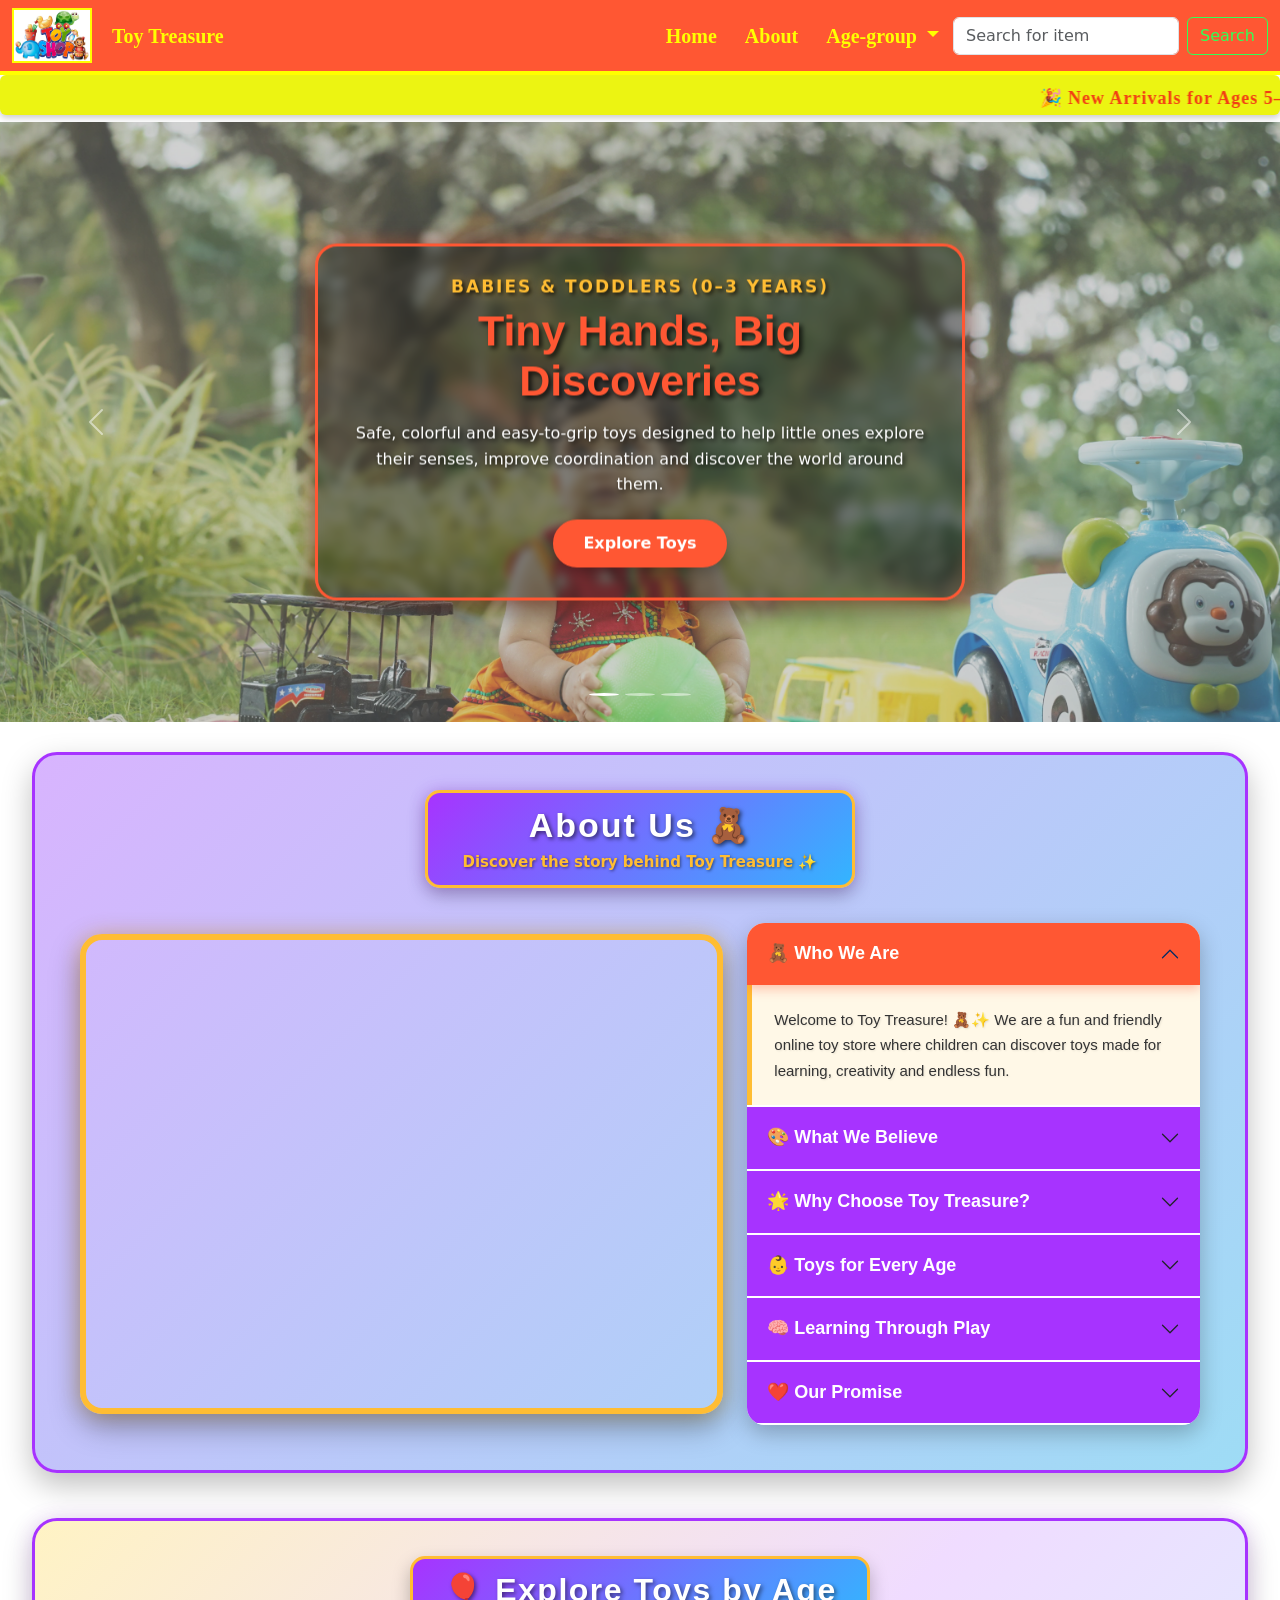
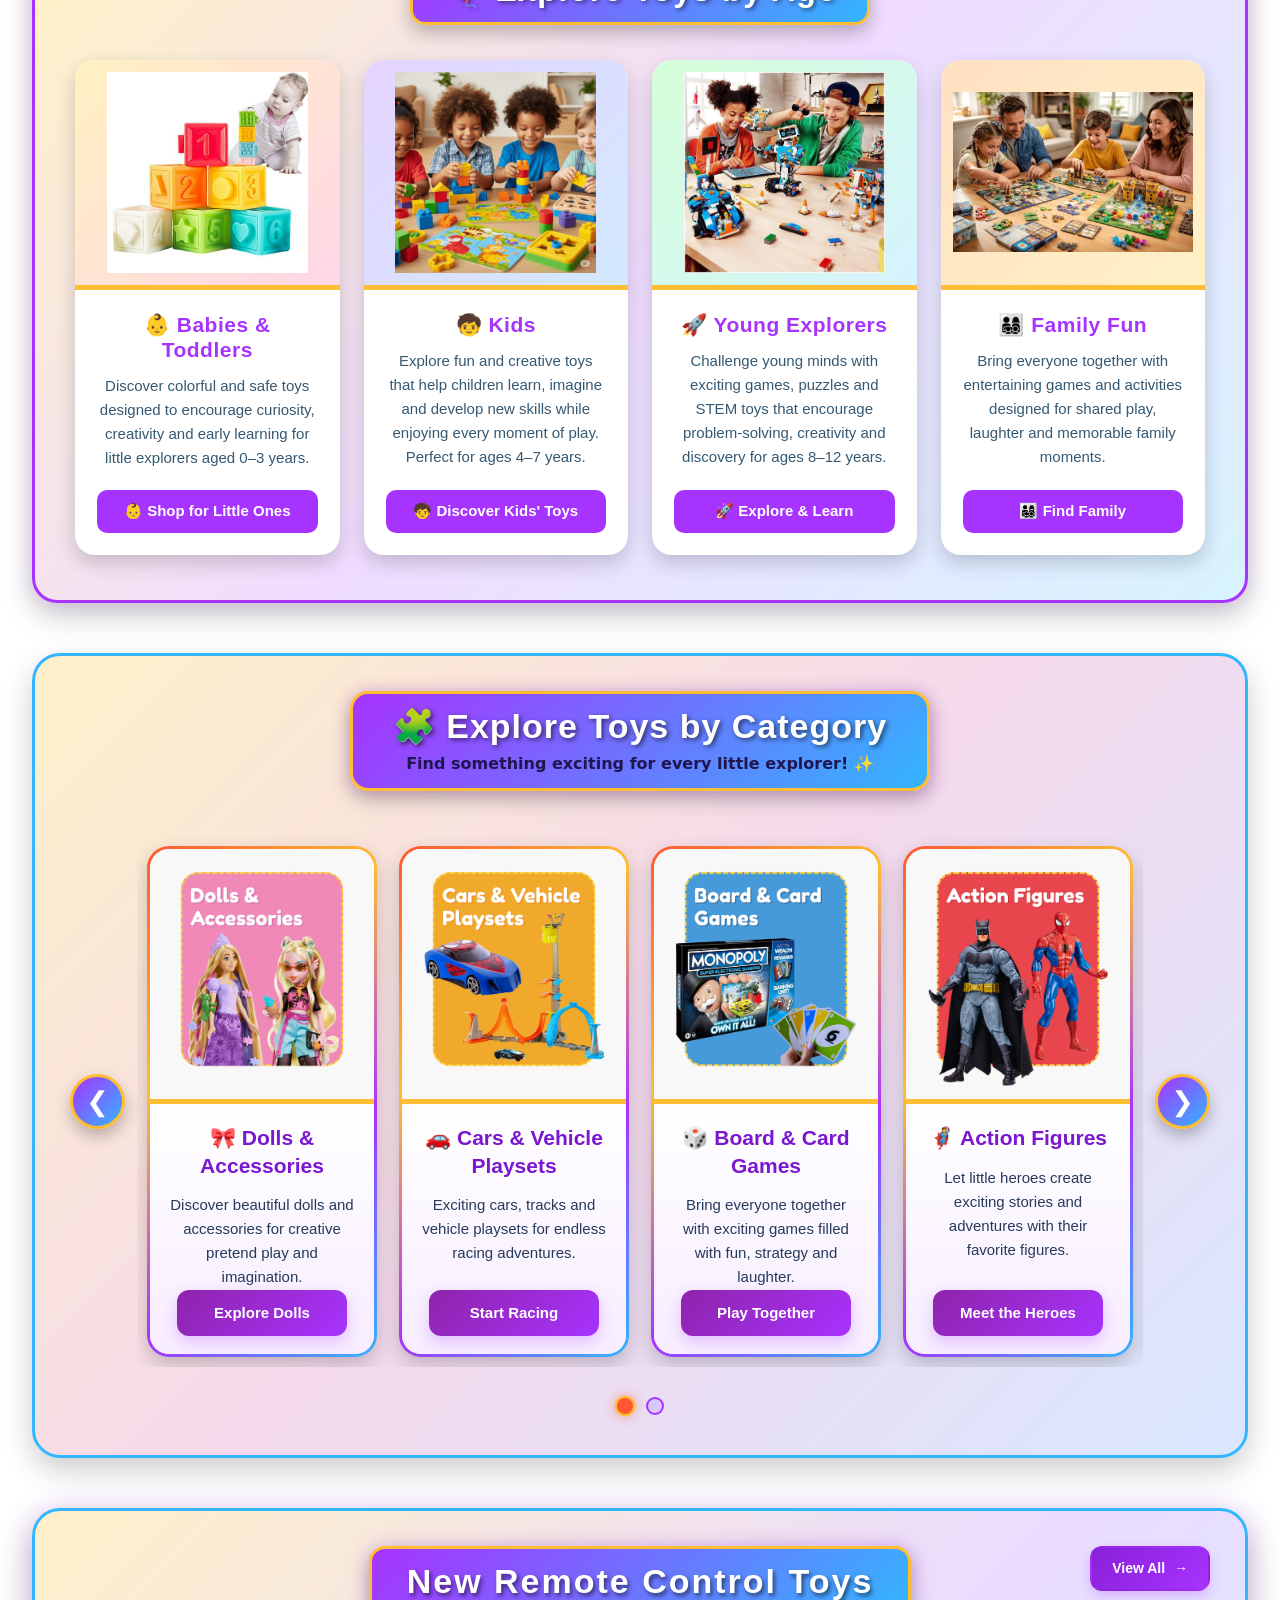
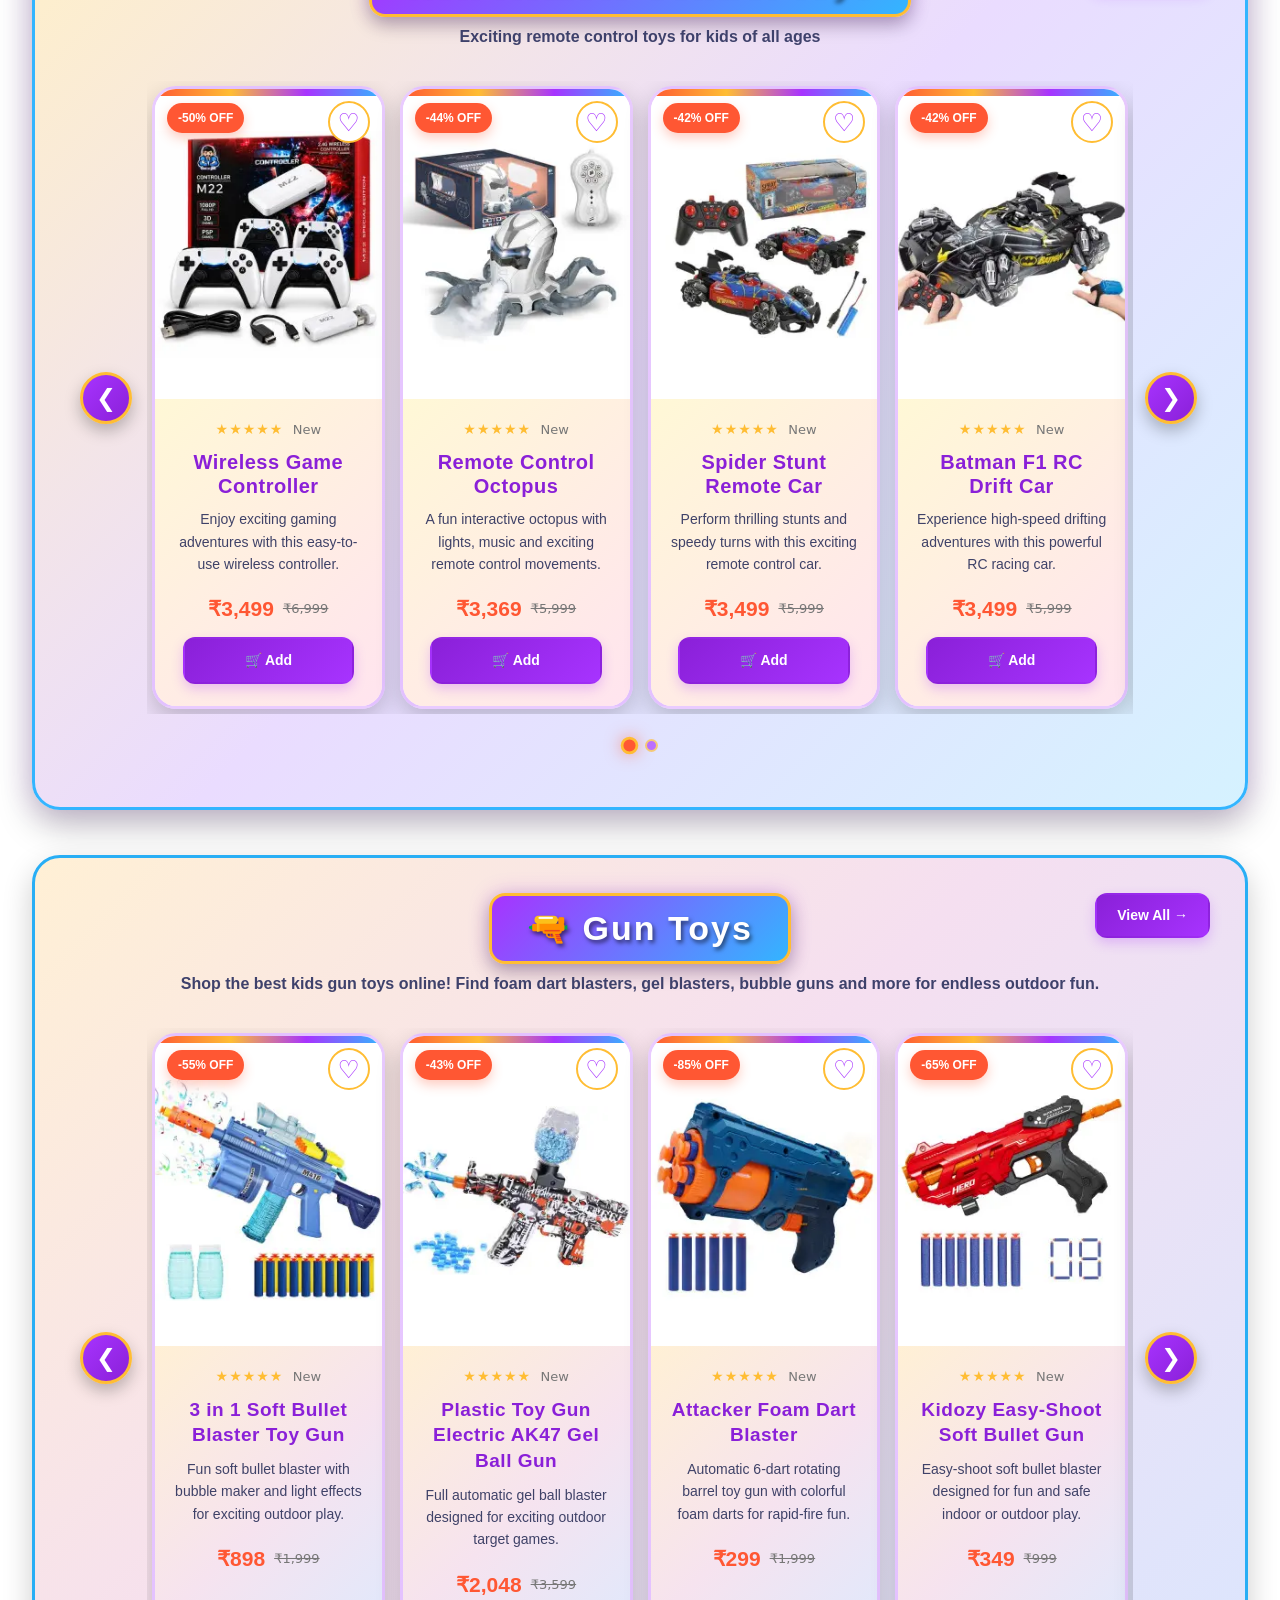
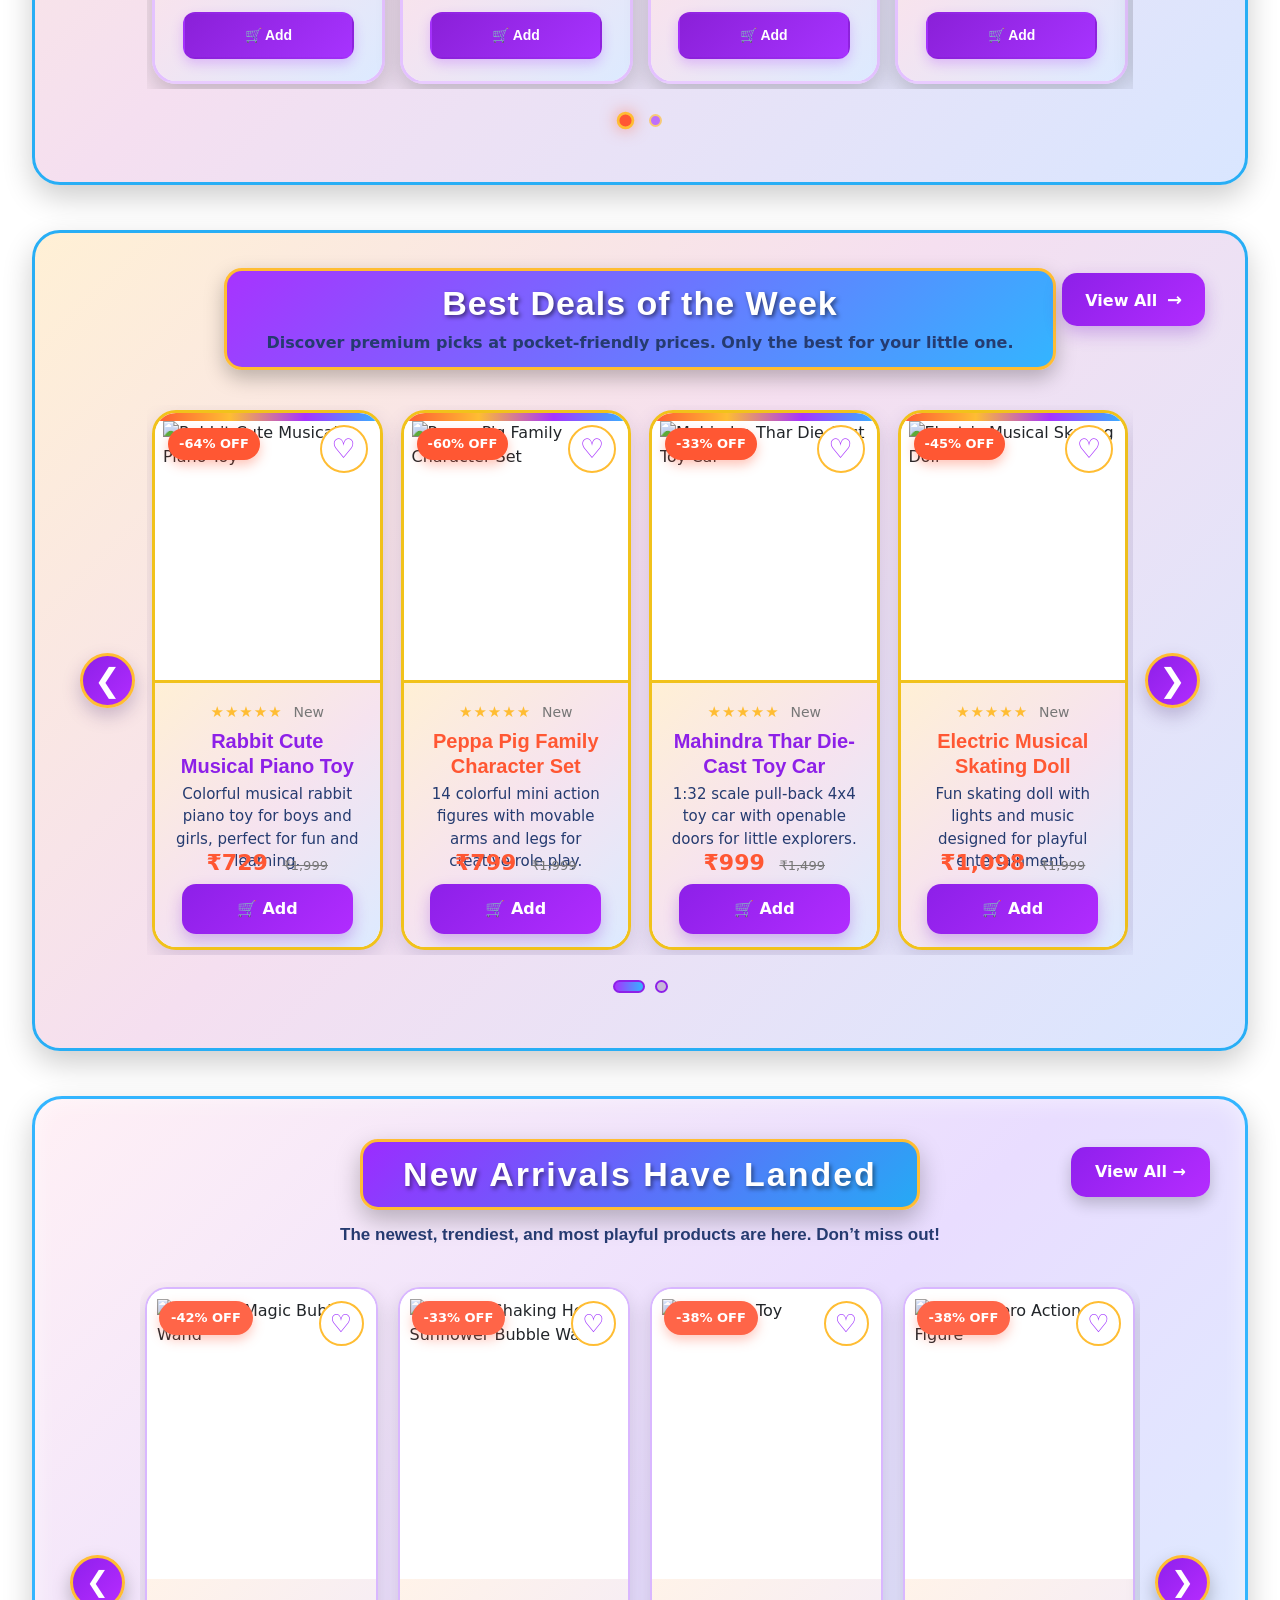
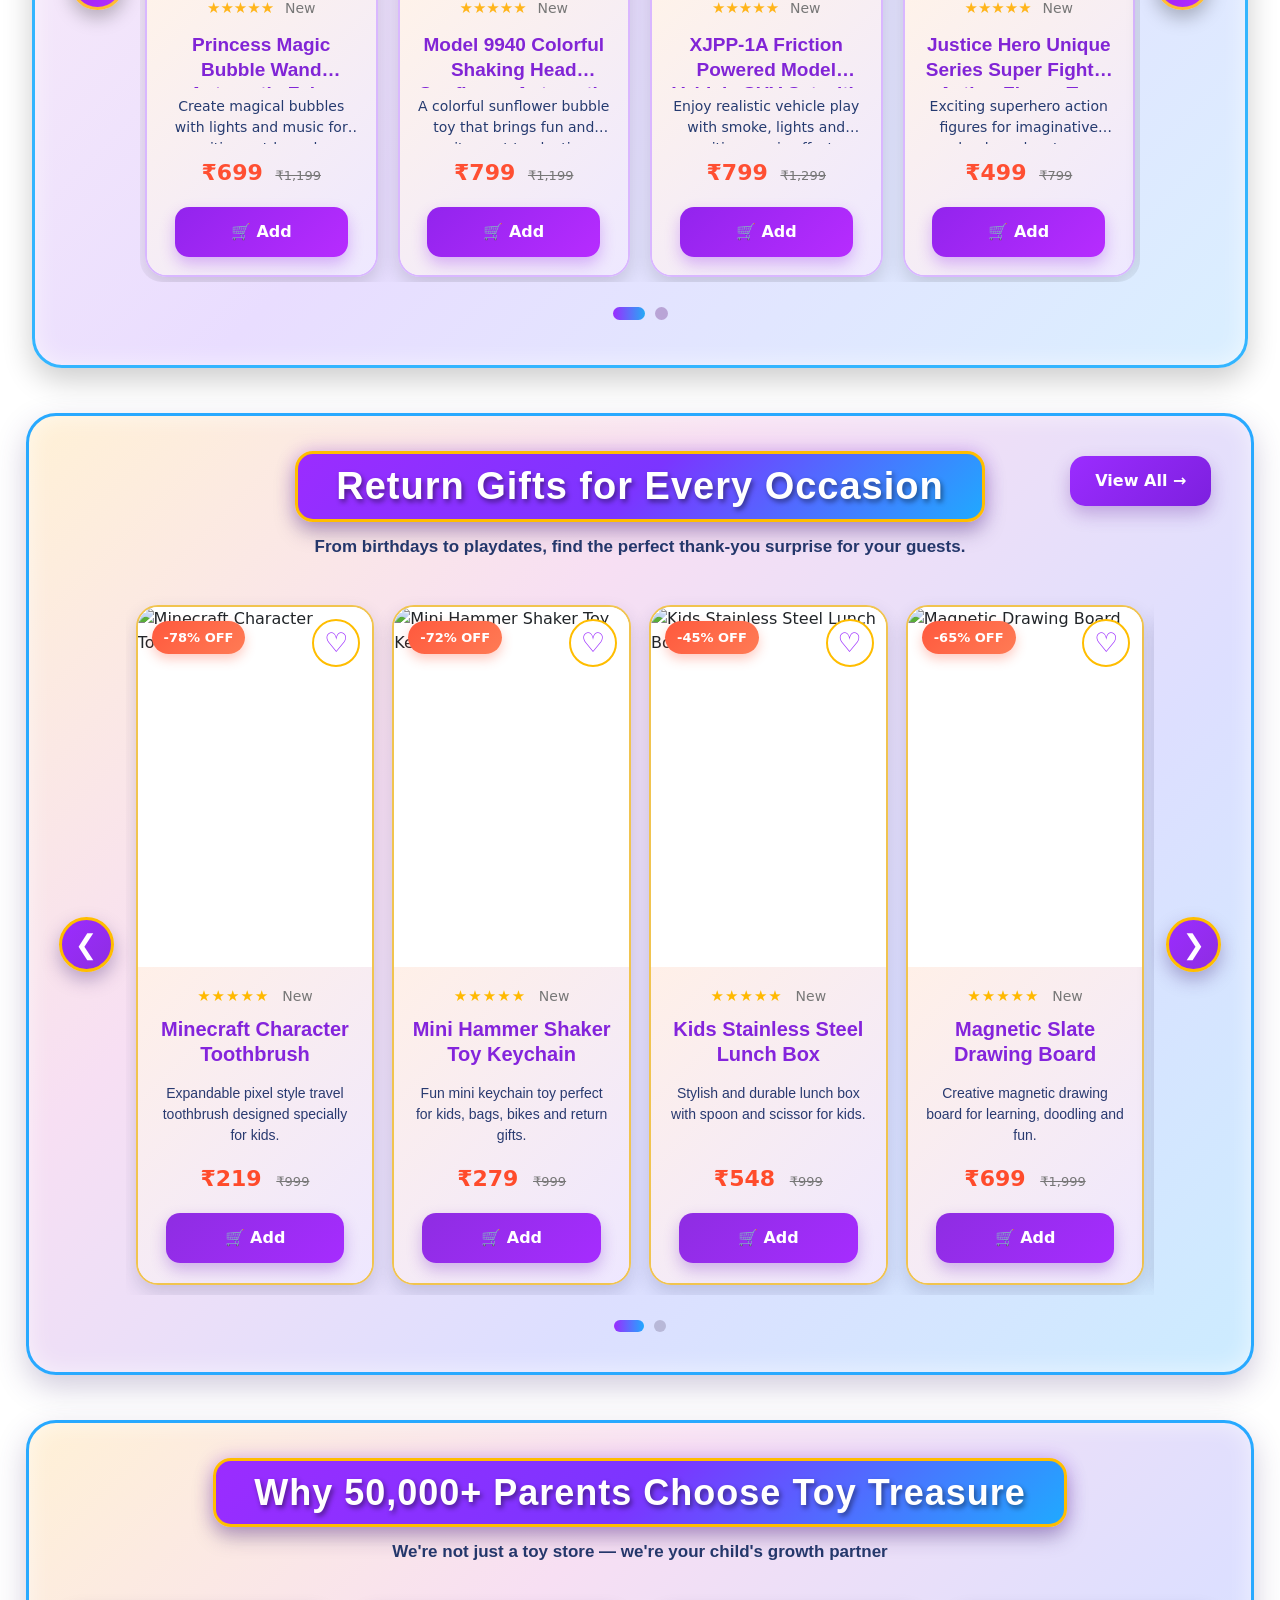
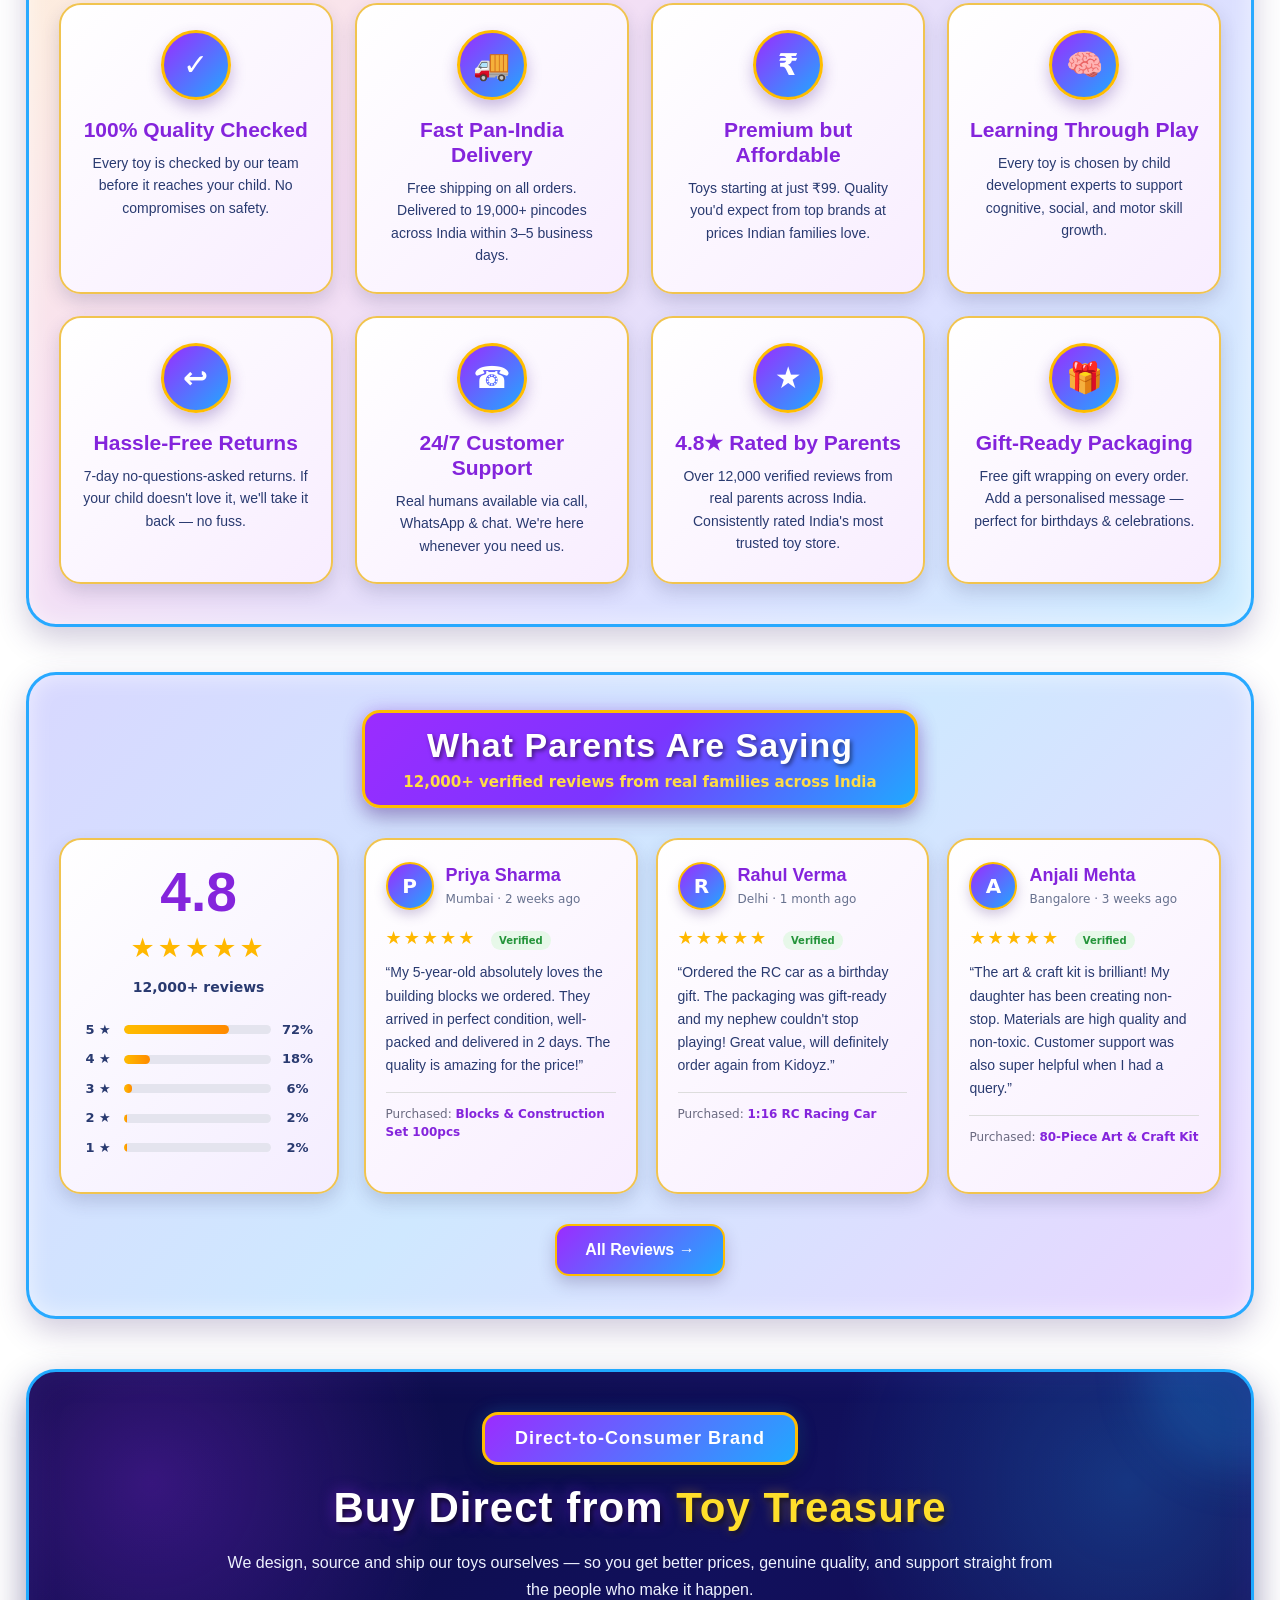
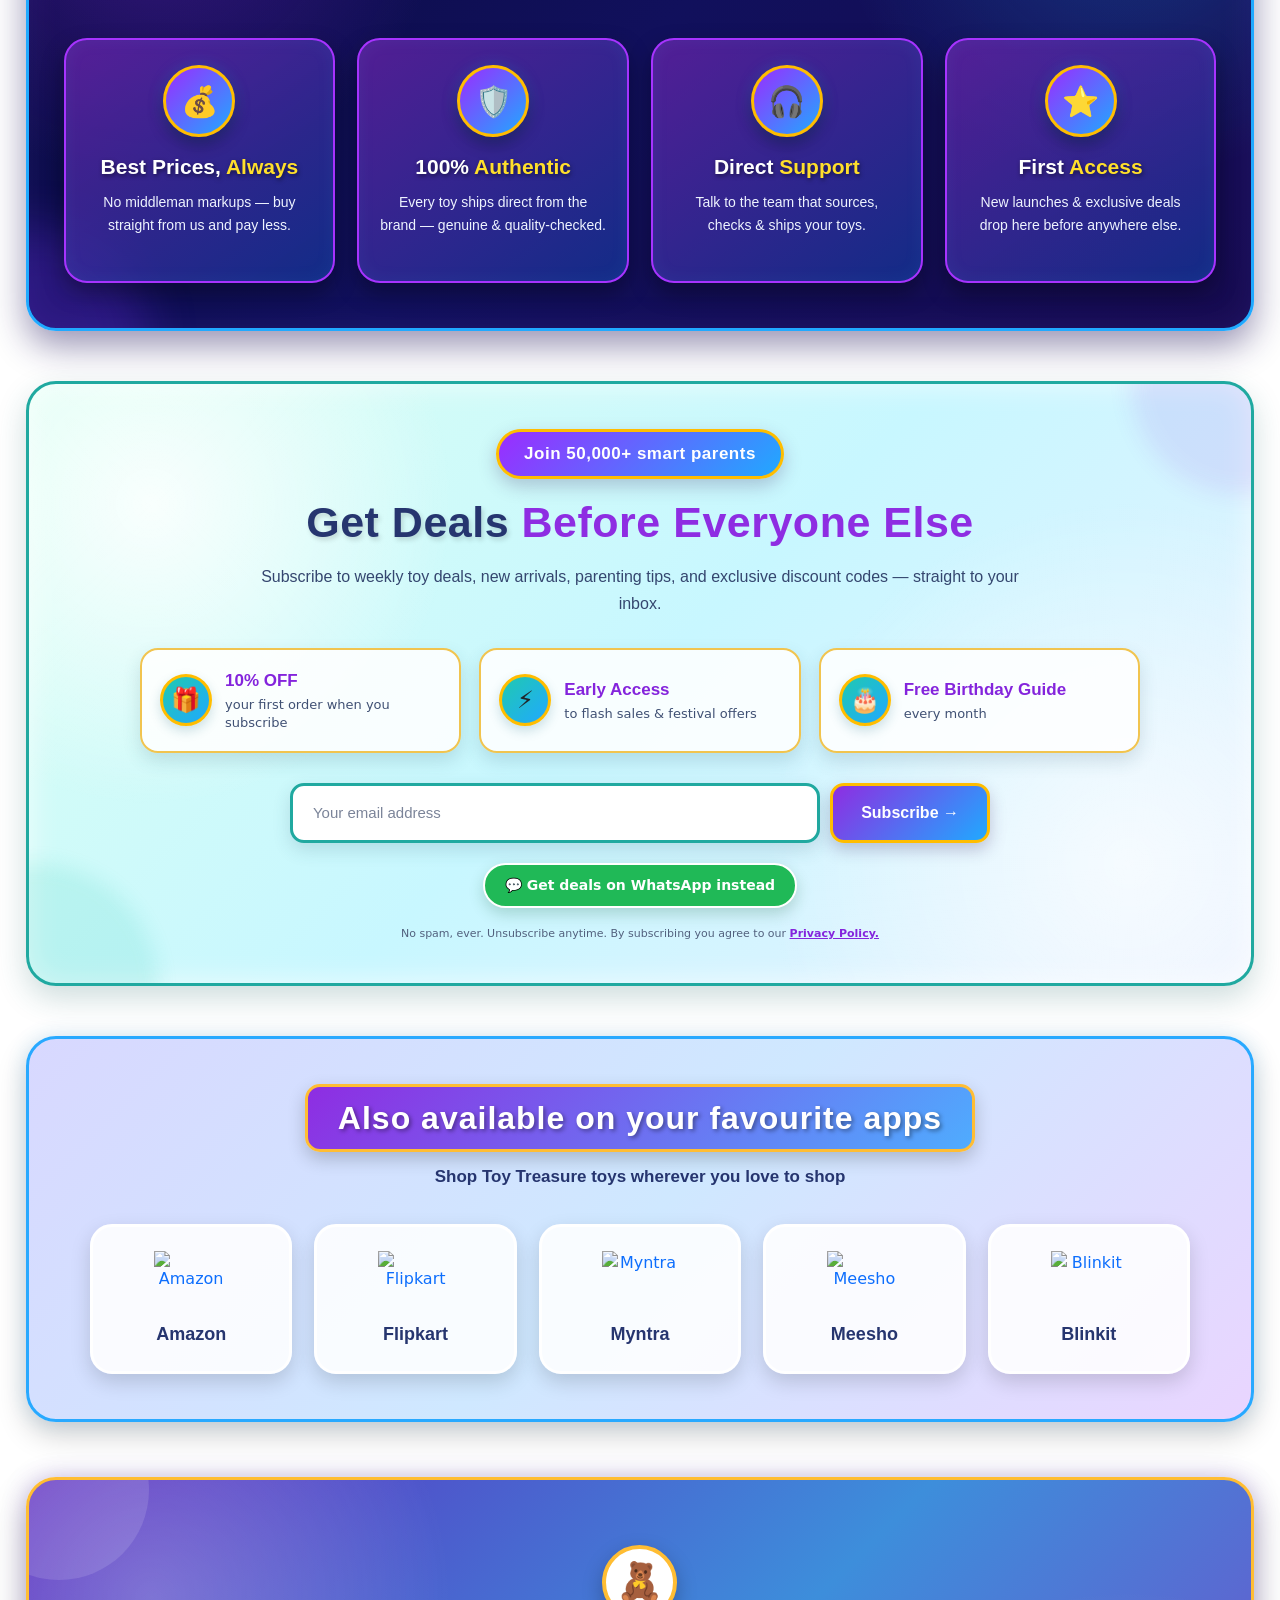
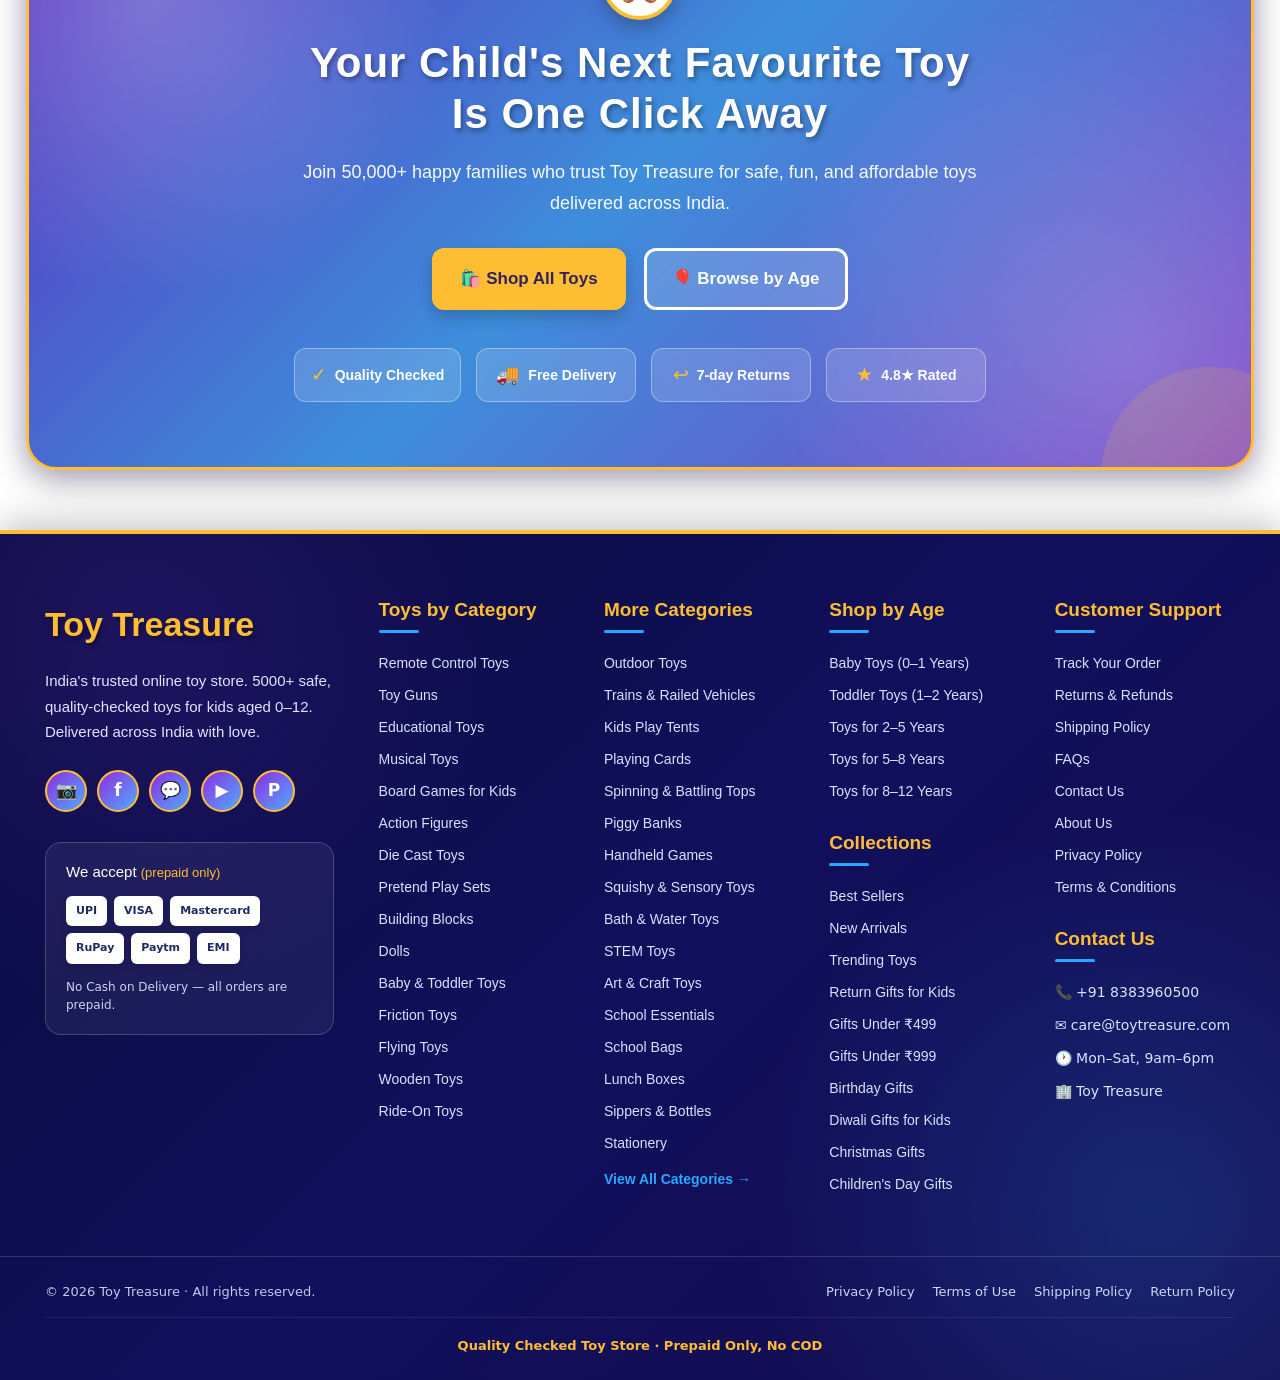
==== index.html @ bdcfcd4e "Adding my ToyTreasue Project" ====
<!-- color palette:https://colorany.com/color-palettes/toy-brand-color-palettes/ -->
<!-- #FF5733  #FFBD33 #33FF57 #33B5FF #A733FF -->

<!doctype html>
<html lang="en">
  <head>
    <meta charset="UTF-8" />
    <meta name="viewport" content="width=device-width, initial-scale=1.0" />
    <title>Toy Treasure</title>
    <!-- Bootstrap CSS -->
    <link rel="stylesheet" href="./assets/css/bootstrap.min.css" />
    <!-- Custom CSS -->
    <link rel="stylesheet" href="./assets/css/custom.css" />
  </head>
  <body>
    <!-- Navbar -->
    <nav class="navbar navbar-expand-lg">
      <div class="container-fluid">
        <!-- Logo -->
        <img src="./assets/images/logo_img.jpg" alt="Toy Treasure Logo" />

        <!-- Brand -->
        <a id="head" class="navbar-brand" href="#">Toy Treasure</a>

        <!-- Toggler (mobile menu button) -->
        <button
          class="navbar-toggler"
          type="button"
          data-bs-toggle="collapse"
          data-bs-target="#navbarSupportedContent"
          aria-controls="navbarSupportedContent"
          aria-expanded="false"
          aria-label="Toggle navigation"
        >
          <span class="navbar-toggler-icon"></span>
        </button>

        <!-- Nav links -->
        <div class="collapse navbar-collapse" id="navbarSupportedContent">
          <ul class="navbar-nav ms-auto mb-2 mb-lg-0">
            <!-- Home -->
            <li class="nav-item">
              <a class="nav-link active" aria-current="page" href="#">Home</a>
            </li>
            <!-- About -->
            <li class="nav-item">
              <a class="nav-link" href="#aboutsec">About</a>
            </li>
            <!-- Age-group Dropdown -->
            <li class="nav-item dropdown">
              <a
                class="nav-link dropdown-toggle"
                href="#"
                role="button"
                data-bs-toggle="dropdown"
                aria-expanded="false"
              >
                Age-group
              </a>
              <ul class="dropdown-menu">
                <li><a class="dropdown-item" href="#babies">0–5 years</a></li>
                <li><a class="dropdown-item" href="#">5–12 years</a></li>
                <li><a class="dropdown-item" href="#">13–18 years</a></li>
                <li><a class="dropdown-item" href="#">18+ years</a></li>
              </ul>
            </li>
          </ul>

          <!-- Search -->
          <form class="d-flex" role="search">
            <input
              class="form-control me-2"
              type="search"
              placeholder="Search for item"
              aria-label="Search"
            />
            <button class="btn btn-outline-success" type="submit">
              Search
            </button>
          </form>
        </div>
      </div>
    </nav>

    <!-- Marquee for arrival -->
    <marquee behavior="scroll" direction="left" class="new-arrival-marquee">
      🎉 New Arrivals for Ages 5–12 — Grab Yours Today!
    </marquee>

    <!-- Carousel -->
    <div id="carouselExampleCaptions" class="carousel slide">
      <!-- Indicators -->
      <div class="carousel-indicators">
        <button
          type="button"
          data-bs-target="#carouselExampleCaptions"
          data-bs-slide-to="0"
          class="active"
          aria-current="true"
          aria-label="Slide 1"
        ></button>

        <button
          type="button"
          data-bs-target="#carouselExampleCaptions"
          data-bs-slide-to="1"
          aria-label="Slide 2"
        ></button>

        <button
          type="button"
          data-bs-target="#carouselExampleCaptions"
          data-bs-slide-to="2"
          aria-label="Slide 3"
        ></button>
      </div>

      <!-- Carousel Items -->
      <div id="carouselExampleFade" class="carousel slide carousel-fade">
        <div
          id="carouselExampleAutoplaying"
          class="carousel slide"
          data-bs-ride="carousel"
        >
          <div class="carousel-inner">
            <!-- ================= SLIDE 1 ================= -->
            <div
              class="carousel-item active slide-one"
              class="carousel slide carousel-fade"
            >
              <img
                src="./assets/images/slider1.img.jpg"
                class="d-block w-100"
                alt="Babies and toddlers playing with toys"
              />

              <div class="carousel-caption d-none d-md-block">
                <h5 class="age-title">Babies & Toddlers (0–3 Years)</h5>

                <h2 class="main-title">Tiny Hands, Big Discoveries</h2>

                <p>
                  Safe, colorful and easy-to-grip toys designed to help little
                  ones explore their senses, improve coordination and discover
                  the world around them.
                </p>

                <button type="button" class="btn slider-btn">
                  Explore Toys
                </button>
              </div>
            </div>

            <!-- ================= SLIDE 2 ================= -->
            <div class="carousel-item slide-two">
              <img
                src="./assets/images/slider2.img.jpg"
                class="d-block w-100"
                alt="Kids enjoying colorful toys"
              />

              <div class="carousel-caption d-none d-md-block">
                <h5 class="age-title">Kids (4–7 Years)</h5>

                <h2 class="main-title">Play, Learn & Imagine</h2>

                <p>
                  Fun and creative toys that encourage imagination,
                  problem-solving and learning through exciting games, building
                  sets and pretend play.
                </p>

                <button type="button" class="btn slider-btn">
                  Explore Toys
                </button>
              </div>
            </div>

            <!-- ================= SLIDE 3 ================= -->
            <div class="carousel-item slide-three">
              <img
                src="./assets/images/slider3.img.jpg"
                class="d-block w-100"
                alt="Young explorer playing with toys"
              />

              <div class="carousel-caption d-none d-md-block">
                <h5 class="age-title">Young Explorers (8–12 Years)</h5>

                <h2 class="main-title">Big Ideas Start With Play</h2>

                <p>
                  Discover exciting toys that inspire creativity, curiosity and
                  critical thinking—from STEM kits to puzzles and strategy
                  games.
                </p>

                <button type="button" class="btn slider-btn">
                  Discover More
                </button>
              </div>
            </div>
          </div>
        </div>
      </div>

      <!-- Previous Button -->
      <button
        class="carousel-control-prev"
        type="button"
        data-bs-target="#carouselExampleCaptions"
        data-bs-slide="prev"
      >
        <span class="carousel-control-prev-icon" aria-hidden="true"> </span>

        <span class="visually-hidden"> Previous </span>
      </button>

      <!-- Next Button -->
      <button
        class="carousel-control-next"
        type="button"
        data-bs-target="#carouselExampleCaptions"
        data-bs-slide="next"
      >
        <span class="carousel-control-next-icon" aria-hidden="true"> </span>

        <span class="visually-hidden"> Next </span>
      </button>
    </div>

    <!-- About section -->

    <div id="aboutsec" class="container-fluid about-content">
      <!-- About Us Heading -->
      <div class="about-heading">
        <h2>About Us 🧸</h2>
        <p>Discover the story behind Toy Treasure ✨</p>
      </div>

      <div class="row align-items-center g-4">
        <!-- ================= VIDEO - 60% ================= -->
        <div class="col-md-7">
          <video
            src="./assets/images/about_gif.mp4"
            class="about-video"
            autoplay
            muted
            loop
            playsinline
          ></video>
        </div>

        <!-- ================= ACCORDION - 40% ================= -->
        <div class="col-md-5">
          <div class="accordion" id="accordionExample">
            <!-- 1 -->
            <div class="accordion-item">
              <h2 class="accordion-header">
                <button
                  class="accordion-button"
                  type="button"
                  data-bs-toggle="collapse"
                  data-bs-target="#collapseOne"
                >
                  🧸 Who We Are
                </button>
              </h2>

              <div
                id="collapseOne"
                class="accordion-collapse collapse show"
                data-bs-parent="#accordionExample"
              >
                <div class="accordion-body">
                  <p>
                    Welcome to Toy Treasure! 🧸✨ We are a fun and friendly
                    online toy store where children can discover toys made for
                    learning, creativity and endless fun.
                  </p>
                </div>
              </div>
            </div>

            <!-- 2 -->
            <div class="accordion-item">
              <h2 class="accordion-header">
                <button
                  class="accordion-button collapsed"
                  type="button"
                  data-bs-toggle="collapse"
                  data-bs-target="#collapseTwo"
                >
                  🎨 What We Believe
                </button>
              </h2>

              <div
                id="collapseTwo"
                class="accordion-collapse collapse"
                data-bs-parent="#accordionExample"
              >
                <div class="accordion-body">
                  <p>
                    We believe that every child learns through play! 🌟 Our toys
                    encourage imagination, creativity, problem-solving and
                    curiosity.
                  </p>
                </div>
              </div>
            </div>

            <!-- 3 -->
            <div class="accordion-item">
              <h2 class="accordion-header">
                <button
                  class="accordion-button collapsed"
                  type="button"
                  data-bs-toggle="collapse"
                  data-bs-target="#collapseThree"
                >
                  🌟 Why Choose Toy Treasure?
                </button>
              </h2>

              <div
                id="collapseThree"
                class="accordion-collapse collapse"
                data-bs-parent="#accordionExample"
              >
                <div class="accordion-body">
                  <p>
                    From colorful toys 🧸 to exciting games and STEM activities
                    🚀, Toy Treasure offers something for every child and every
                    stage of development.
                  </p>
                </div>
              </div>
            </div>

            <!-- 4 -->
            <div class="accordion-item">
              <h2 class="accordion-header">
                <button
                  class="accordion-button collapsed"
                  type="button"
                  data-bs-toggle="collapse"
                  data-bs-target="#collapseFour"
                >
                  👶 Toys for Every Age
                </button>
              </h2>

              <div
                id="collapseFour"
                class="accordion-collapse collapse"
                data-bs-parent="#accordionExample"
              >
                <div class="accordion-body">
                  <p>
                    Whether your little one is taking their first steps 👶 or
                    exploring bigger ideas 🚀, we have toys designed for
                    different age groups and interests.
                  </p>
                </div>
              </div>
            </div>

            <!-- 5 -->
            <div class="accordion-item">
              <h2 class="accordion-header">
                <button
                  class="accordion-button collapsed"
                  type="button"
                  data-bs-toggle="collapse"
                  data-bs-target="#collapseFive"
                >
                  🧠 Learning Through Play
                </button>
              </h2>

              <div
                id="collapseFive"
                class="accordion-collapse collapse"
                data-bs-parent="#accordionExample"
              >
                <div class="accordion-body">
                  <p>
                    Play is more than just fun! 🧩 Our toys help children
                    develop creativity, problem-solving skills, imagination and
                    curiosity while they play.
                  </p>
                </div>
              </div>
            </div>

            <!-- 6 -->
            <div class="accordion-item">
              <h2 class="accordion-header">
                <button
                  class="accordion-button collapsed"
                  type="button"
                  data-bs-toggle="collapse"
                  data-bs-target="#collapseSix"
                >
                  ❤️ Our Promise
                </button>
              </h2>

              <div
                id="collapseSix"
                class="accordion-collapse collapse"
                data-bs-parent="#accordionExample"
              >
                <div class="accordion-body">
                  <p>
                    We want every Toy Treasure experience to be simple,
                    enjoyable and exciting for both children and parents. 🎁
                    Your happiness is our priority!
                  </p>
                </div>
              </div>
            </div>
          </div>
        </div>
      </div>
    </div>





    <!-- Card section -->
    <div id="cardsec">
      <h2>🎈 Explore Toys by Age</h2>

      <div class="row">
        <!-- Card 1 -->
        <div class="col-12 col-sm-12 col-md-6 col-lg-4 col-xl-3" id="babies">
          <div class="card">
            <img
              src="./assets/images/5-12.jpg"
              class="card-img-top baby-img"
              alt="Babies and Toddlers"
            />

            <div class="card-body">
              <h5 class="card-title">👶 Babies & Toddlers</h5>
              <p class="card-text">
                Discover colorful and safe toys designed to encourage curiosity,
                creativity and early learning for little explorers aged 0–3
                years.
              </p>

              <a href="#" class="btn btn-primary"> 👶 Shop for Little Ones </a>
            </div>
          </div>
        </div>

        <!-- Card 2 -->
        <div class="col-12 col-sm-12 col-md-6 col-lg-4 col-xl-3">
          <div class="card">
            <img
              src="./assets/images/2nd.jpg"
              class="card-img-top kids-img"
              alt="Kids"
            />

            <div class="card-body">
              <h5 class="card-title">🧒 Kids</h5>
              <p class="card-text">
                Explore fun and creative toys that help children learn, imagine
                and develop new skills while enjoying every moment of play.
                Perfect for ages 4–7 years.
              </p>

              <a href="#" class="btn btn-primary"> 🧒 Discover Kids' Toys </a>
            </div>
          </div>
        </div>

        <!-- Card 3 -->
        <div class="col-12 col-sm-12 col-md-6 col-lg-4 col-xl-3">
          <div class="card">
            <img
              src="./assets/images/3rd.jpg"
              class="card-img-top explorer-img"
              alt="Young Explorers"
            />

            <div class="card-body">
              <h5 class="card-title">🚀 Young Explorers</h5>
              <p class="card-text">
                Challenge young minds with exciting games, puzzles and STEM toys
                that encourage problem-solving, creativity and discovery for
                ages 8–12 years.
              </p>

              <a href="#" class="btn btn-primary"> 🚀 Explore & Learn </a>
            </div>
          </div>
        </div>

        <!-- Card 4 -->
        <div class="col-12 col-sm-12 col-md-6 col-lg-4 col-xl-3">
          <div class="card">
            <img
              src="./assets/images/4th.jpg"
              class="card-img-top family-img"
              alt="Family Fun"
            />

            <div class="card-body">
              <h5 class="card-title">👨‍👩‍👧‍👦 Family Fun</h5>
              <p class="card-text">
                Bring everyone together with entertaining games and activities
                designed for shared play, laughter and memorable family moments.
              </p>
              <a href="#" class="btn btn-primary"> 👨‍👩‍👧‍👦 Find Family </a>
            </div>
          </div>
        </div>
      </div>
    </div>

    <!-- ================= EXPLORE TOYS BY CATEGORY ================= -->

    <section class="category-section">
      <!-- Heading -->
      <div class="category-heading">
        <h2>🧩 Explore Toys by Category</h2>
        <p>Find something exciting for every little explorer! ✨</p>
      </div>

      <!-- Slider -->
      <div class="category-slider">
        <!-- Previous Button -->
        <button type="button" class="category-arrow" id="categoryPrev">
          ❮
        </button>

        <!-- Visible Area -->
        <div class="category-window">
          <div class="category-track" id="categoryTrack">
            <!-- ================= SLIDE 1 ================= -->

            <div class="category-page">
              <!-- Dolls -->
              <div class="category-card">
                <div class="category-image">
                  <img
                    src="./assets/images/ages/img1.webp"
                    alt="Dolls and Accessories"
                  />
                </div>

                <div class="category-info">
                  <h3>🎀 Dolls & Accessories</h3>

                  <p>
                    Discover beautiful dolls and accessories for creative
                    pretend play and imagination.
                  </p>

                  <a href="#" class="category-btn"> Explore Dolls </a>
                </div>
              </div>

              <!-- Cars -->
              <div class="category-card">
                <div class="category-image">
                  <img
                    src="./assets/images/ages/img2.2.webp"
                    alt="Cars and Vehicle Playsets"
                  />
                </div>

                <div class="category-info">
                  <h3>🚗 Cars & Vehicle Playsets</h3>

                  <p>
                    Exciting cars, tracks and vehicle playsets for endless
                    racing adventures.
                  </p>

                  <a href="#" class="category-btn"> Start Racing </a>
                </div>
              </div>

              <!-- Board Games -->
              <div class="category-card">
                <div class="category-image">
                  <img
                    src="./assets/images/ages/img3.webp"
                    alt="Board and Card Games"
                  />
                </div>

                <div class="category-info">
                  <h3>🎲 Board & Card Games</h3>

                  <p>
                    Bring everyone together with exciting games filled with fun,
                    strategy and laughter.
                  </p>

                  <a href="#" class="category-btn"> Play Together </a>
                </div>
              </div>

              <!-- Action Figures -->
              <div class="category-card">
                <div class="category-image">
                  <img
                    src="./assets/images/ages/img4.webp"
                    alt="Action Figures"
                  />
                </div>

                <div class="category-info">
                  <h3>🦸 Action Figures</h3>

                  <p>
                    Let little heroes create exciting stories and adventures
                    with their favorite figures.
                  </p>

                  <a href="#" class="category-btn"> Meet the Heroes </a>
                </div>
              </div>
            </div>

            <!-- ================= SLIDE 2 ================= -->

            <div class="category-page">
              <!-- Building -->
              <div class="category-card">
                <div class="category-image">
                  <img
                    src="./assets/images/ages/img5.webp"
                    alt="Building and Construction"
                  />
                </div>

                <div class="category-info">
                  <h3>🧱 Building & Construction</h3>

                  <p>
                    Build amazing creations and develop creativity, imagination
                    and problem-solving skills.
                  </p>

                  <a href="#" class="category-btn"> Start Building </a>
                </div>
              </div>

              <!-- Learning -->
              <div class="category-card">
                <div class="category-image">
                  <img
                    src="./assets/images/ages/img6.webp"
                    alt="Learning and Educational Toys"
                  />
                </div>

                <div class="category-info">
                  <h3>🧠 Learning & Educational</h3>

                  <p>
                    Make learning fun with educational toys that encourage
                    curiosity and discovery.
                  </p>

                  <a href="#" class="category-btn"> Learn & Play </a>
                </div>
              </div>

              <!-- Soft Toys -->
              <div class="category-card">
                <div class="category-image">
                  <img src="./assets/images/ages/img7.webp" alt="Soft Toys" />
                </div>

                <div class="category-info">
                  <h3>🧸 Soft Toys</h3>

                  <p>
                    Cuddle up with adorable soft toys that bring comfort,
                    friendship and lots of smiles.
                  </p>

                  <a href="#" class="category-btn"> Find Cuddly Toys </a>
                </div>
              </div>

              <!-- Art & Craft -->
              <div class="category-card">
                <div class="category-image">
                  <img
                    src="./assets/images/ages/img8.webp"
                    alt="Art and Craft Kits"
                  />
                </div>

                <div class="category-info">
                  <h3>🎨 Art & Craft Kits</h3>

                  <p>
                    Let creativity shine with colorful art supplies, craft kits
                    and exciting creative activities.
                  </p>

                  <a href="#" class="category-btn"> Get Creative </a>
                </div>
              </div>
            </div>
          </div>
        </div>

        <!-- Next Button -->
        <button type="button" class="category-arrow" id="categoryNext">
          ❯
        </button>
      </div>

      <!-- Dots -->
      <div class="category-dots">
        <button type="button" class="category-dot active" id="dot1"></button>

        <button type="button" class="category-dot" id="dot2"></button>
      </div>
    </section>





<!-- ================= REMOTE CONTROL TOYS ================= -->

<section class="remote-section">

    <div class="remote-header">
        <div>
            <h2>New Remote Control Toys</h2>
            <span class="remote-line"></span>
            <p>Exciting remote control toys for kids of all ages</p>
        </div>

        <button class="remote-view-btn">
            View All <span>→</span>
        </button>
    </div>


    <div class="remote-slider">

        <!-- LEFT ARROW -->
        <button class="remote-arrow remote-prev" id="remotePrev">
            &#10094;
        </button>


        <!-- SLIDER WINDOW -->
        <div class="remote-window">

            <div class="remote-track" id="remoteTrack">


                <!-- ================= PAGE 1 ================= -->

                <div class="remote-page">


                    <!-- CARD 1 -->
                    <div class="remote-card">

                        <div class="remote-image-box">

                            <span class="remote-discount">-50% OFF</span>

                            <button class="remote-heart">♡</button>

                            <img src="./assets/images/remote_control/img1.webp"
                                 alt="Wireless Game Controller">

                        </div>

                        <div class="remote-card-content">

                            <div class="remote-rating">
                                ★★★★★ <span>New</span>
                            </div>

                            <h3>Wireless Game Controller</h3>

                            <p>
                                Enjoy exciting gaming adventures with this
                                easy-to-use wireless controller.
                            </p>

                            <div class="remote-price">
                                <strong>₹3,499</strong>
                                <del>₹6,999</del>
                            </div>

                            <button class="remote-add-btn">
                                🛒 Add
                            </button>

                        </div>

                    </div>


                    <!-- CARD 2 -->
                    <div class="remote-card">

                        <div class="remote-image-box">

                            <span class="remote-discount">-44% OFF</span>

                            <button class="remote-heart">♡</button>

                            <img src="./assets/images/remote_control/img2.webp"
                                 alt="Remote Control Octopus Toy">

                        </div>

                        <div class="remote-card-content">

                            <div class="remote-rating">
                                ★★★★★ <span>New</span>
                            </div>

                            <h3>Remote Control Octopus</h3>

                            <p>
                                A fun interactive octopus with lights,
                                music and exciting remote control movements.
                            </p>

                            <div class="remote-price">
                                <strong>₹3,369</strong>
                                <del>₹5,999</del>
                            </div>

                            <button class="remote-add-btn">
                                🛒 Add
                            </button>

                        </div>

                    </div>


                    <!-- CARD 3 -->
                    <div class="remote-card">

                        <div class="remote-image-box">

                            <span class="remote-discount">-42% OFF</span>

                            <button class="remote-heart">♡</button>

                            <img src="./assets/images/remote_control/img3.webp"
                                 alt="Remote Control Stunt Car">

                        </div>

                        <div class="remote-card-content">

                            <div class="remote-rating">
                                ★★★★★ <span>New</span>
                            </div>

                            <h3>Spider Stunt Remote Car</h3>

                            <p>
                                Perform thrilling stunts and speedy turns
                                with this exciting remote control car.
                            </p>

                            <div class="remote-price">
                                <strong>₹3,499</strong>
                                <del>₹5,999</del>
                            </div>

                            <button class="remote-add-btn">
                                🛒 Add
                            </button>

                        </div>

                    </div>


                    <!-- CARD 4 -->
                    <div class="remote-card">

                        <div class="remote-image-box">

                            <span class="remote-discount">-42% OFF</span>

                            <button class="remote-heart">♡</button>

                            <img src="./assets/images/remote_control/img4.webp"
                                 alt="Batman RC Drift Car">

                        </div>

                        <div class="remote-card-content">

                            <div class="remote-rating">
                                ★★★★★ <span>New</span>
                            </div>

                            <h3>Batman F1 RC Drift Car</h3>

                            <p>
                                Experience high-speed drifting adventures
                                with this powerful RC racing car.
                            </p>

                            <div class="remote-price">
                                <strong>₹3,499</strong>
                                <del>₹5,999</del>
                            </div>

                            <button class="remote-add-btn">
                                🛒 Add
                            </button>

                        </div>

                    </div>

                </div>



                <!-- ================= PAGE 2 ================= -->

                <div class="remote-page">


                    <!-- CARD 5 -->
                    <div class="remote-card">

                        <div class="remote-image-box">

                            <span class="remote-discount">-63% OFF</span>

                            <button class="remote-heart">♡</button>

                            <img src="./assets/images/remote_control/img5.webp"
                                 alt="Remote Control Learning Toy">

                        </div>

                        <div class="remote-card-content">

                            <div class="remote-rating">
                                ★★★★★ <span>New</span>
                            </div>

                            <h3>Smart Remote Learning Toy</h3>

                            <p>
                                Make learning more enjoyable with this
                                colorful interactive remote-control toy.
                            </p>

                            <div class="remote-price">
                                <strong>₹1,299</strong>
                                <del>₹3,499</del>
                            </div>

                            <button class="remote-add-btn">
                                🛒 Add
                            </button>

                        </div>

                    </div>


                    <!-- CARD 6 -->
                    <div class="remote-card">

                        <div class="remote-image-box">

                            <span class="remote-discount">-37% OFF</span>

                            <button class="remote-heart">♡</button>

                            <img src="./assets/images/remote_control/img6.webp"
                                 alt="Remote Control Racing Car">

                        </div>

                        <div class="remote-card-content">

                            <div class="remote-rating">
                                ★★★★★ <span>New</span>
                            </div>

                            <h3>Flame Speed Racing Car</h3>

                            <p>
                                Race at high speed with this stylish
                                remote-controlled racing car.
                            </p>

                            <div class="remote-price">
                                <strong>₹2,499</strong>
                                <del>₹3,999</del>
                            </div>

                            <button class="remote-add-btn">
                                🛒 Add
                            </button>

                        </div>

                    </div>


                    <!-- CARD 7 -->
                    <div class="remote-card">

                        <div class="remote-image-box">

                            <span class="remote-discount">-60% OFF</span>

                            <button class="remote-heart">♡</button>

                            <img src="./assets/images/remote_control/img7.webp"
                                 alt="Off Road Remote Control Car">

                        </div>

                        <div class="remote-card-content">

                            <div class="remote-rating">
                                ★★★★★ <span>New</span>
                            </div>

                            <h3>Off-Road RC Monster Car</h3>

                            <p>
                                Conquer rough surfaces and exciting tracks
                                with this powerful off-road RC car.
                            </p>

                            <div class="remote-price">
                                <strong>₹2,799</strong>
                                <del>₹6,999</del>
                            </div>

                            <button class="remote-add-btn">
                                🛒 Add
                            </button>

                        </div>

                    </div>


                    <!-- CARD 8 -->
                    <div class="remote-card">

                        <div class="remote-image-box">

                            <span class="remote-discount">-36% OFF</span>

                            <button class="remote-heart">♡</button>

                            <img src="./assets/images/remote_control/img8.webp"
                                 alt="Remote Control Water Spray Car">

                        </div>

                        <div class="remote-card-content">

                            <div class="remote-rating">
                                ★★★★★ <span>New</span>
                            </div>

                            <h3>Water Spray RC Car</h3>

                            <p>
                                Add extra fun to playtime with this
                                unique remote-control water spray car.
                            </p>

                            <div class="remote-price">
                                <strong>₹2,999</strong>
                                <del>₹4,699</del>
                            </div>

                            <button class="remote-add-btn">
                                🛒 Add
                            </button>

                        </div>

                    </div>

                </div>

            </div>

        </div>


        <!-- RIGHT ARROW -->
        <button class="remote-arrow remote-next" id="remoteNext">
            &#10095;
        </button>

    </div>


    <!-- DOTS -->
    <div class="remote-dots">

        <button class="remote-dot active" id="remoteDot1"></button>

        <button class="remote-dot" id="remoteDot2"></button>

    </div>

</section>






<!-- =========================================================
     GUN TOYS SECTION
========================================================= -->

<section class="gun-section">

    <!-- ================= HEADER ================= -->

    <div class="gun-header">

        <h2>🔫 Gun Toys</h2>

        <p>
            Shop the best kids gun toys online! Find foam dart blasters,
            gel blasters, bubble guns and more for endless outdoor fun.
        </p>

        <button type="button" class="gun-view-btn">
            View All →
        </button>

    </div>


    <!-- ================= SLIDER ================= -->

    <div class="gun-slider">

        <!-- PREVIOUS BUTTON -->

        <button
            type="button"
            class="gun-arrow"
            id="gunPrev">

            ❮

        </button>


        <!-- SLIDER WINDOW -->

        <div class="gun-window">

            <div class="gun-track" id="gunTrack">


                <!-- =================================================
                     SLIDE 1
                ================================================== -->

                <div class="gun-page">


                    <!-- ================= CARD 1 ================= -->

                    <div class="gun-card">

                        <div class="gun-image-box">

                            <span class="gun-discount">
                                -55% OFF
                            </span>

                            <button
                                type="button"
                                class="gun-heart">

                                ♡

                            </button>

                            <img
                                src="./assets/images/gun/img1.webp"
                                alt="3 in 1 Soft Bullet Blaster Toy Gun">

                        </div>


                        <div class="gun-card-content">

                            <div class="gun-rating">
                                ★★★★★
                                <span>New</span>
                            </div>

                            <h3>
                                3 in 1 Soft Bullet Blaster Toy Gun
                            </h3>

                            <p>
                                Fun soft bullet blaster with bubble maker
                                and light effects for exciting outdoor play.
                            </p>

                            <div class="gun-price">

                                <strong>₹898</strong>

                                <del>₹1,999</del>

                            </div>

                            <button
                                type="button"
                                class="gun-add-btn">

                                🛒 Add

                            </button>

                        </div>

                    </div>


                    <!-- ================= CARD 2 ================= -->

                    <div class="gun-card">

                        <div class="gun-image-box">

                            <span class="gun-discount">
                                -43% OFF
                            </span>

                            <button
                                type="button"
                                class="gun-heart">

                                ♡

                            </button>

                            <img
                                src="./assets/images/gun/img2.webp"
                                alt="Electric AK47 Gel Ball Gun">

                        </div>


                        <div class="gun-card-content">

                            <div class="gun-rating">
                                ★★★★★
                                <span>New</span>
                            </div>

                            <h3>
                                Plastic Toy Gun Electric AK47 Gel Ball Gun
                            </h3>

                            <p>
                                Full automatic gel ball blaster designed
                                for exciting outdoor target games.
                            </p>

                            <div class="gun-price">

                                <strong>₹2,048</strong>

                                <del>₹3,599</del>

                            </div>

                            <button
                                type="button"
                                class="gun-add-btn">

                                🛒 Add

                            </button>

                        </div>

                    </div>


                    <!-- ================= CARD 3 ================= -->

                    <div class="gun-card">

                        <div class="gun-image-box">

                            <span class="gun-discount">
                                -85% OFF
                            </span>

                            <button
                                type="button"
                                class="gun-heart">

                                ♡

                            </button>

                            <img
                                src="./assets/images/gun/img3.webp"
                                alt="Foam Dart Blaster">

                        </div>


                        <div class="gun-card-content">

                            <div class="gun-rating">
                                ★★★★★
                                <span>New</span>
                            </div>

                            <h3>
                                Attacker Foam Dart Blaster
                            </h3>

                            <p>
                                Automatic 6-dart rotating barrel toy gun
                                with colorful foam darts for rapid-fire fun.
                            </p>

                            <div class="gun-price">

                                <strong>₹299</strong>

                                <del>₹1,999</del>

                            </div>

                            <button
                                type="button"
                                class="gun-add-btn">

                                🛒 Add

                            </button>

                        </div>

                    </div>


                    <!-- ================= CARD 4 ================= -->

                    <div class="gun-card">

                        <div class="gun-image-box">

                            <span class="gun-discount">
                                -65% OFF
                            </span>

                            <button
                                type="button"
                                class="gun-heart">

                                ♡

                            </button>

                            <img
                                src="./assets/images/gun/img4.webp"
                                alt="Kidozy Easy Shoot Soft Bullet Gun">

                        </div>


                        <div class="gun-card-content">

                            <div class="gun-rating">
                                ★★★★★
                                <span>New</span>
                            </div>

                            <h3>
                                Kidozy Easy-Shoot Soft Bullet Gun
                            </h3>

                            <p>
                                Easy-shoot soft bullet blaster designed
                                for fun and safe indoor or outdoor play.
                            </p>

                            <div class="gun-price">

                                <strong>₹349</strong>

                                <del>₹999</del>

                            </div>

                            <button
                                type="button"
                                class="gun-add-btn">

                                🛒 Add

                            </button>

                        </div>

                    </div>

                </div>


                <!-- =================================================
                     SLIDE 2
                ================================================== -->

                <div class="gun-page">


                    <!-- ================= CARD 5 ================= -->

                    <div class="gun-card">

                        <div class="gun-image-box">

                            <span class="gun-discount">
                                -68% OFF
                            </span>

                            <button
                                type="button"
                                class="gun-heart">

                                ♡

                            </button>

                            <img
                                src="./assets/images/gun/img5.webp"
                                alt="Fireworks Bubble Maker Machine">

                        </div>


                        <div class="gun-card-content">

                            <div class="gun-rating">
                                ★★★★★
                                <span>New</span>
                            </div>

                            <h3>
                                Fireworks Bubble Maker Machine
                            </h3>

                            <p>
                                Colorful bubble maker with lights and
                                music for exciting playtime adventures.
                            </p>

                            <div class="gun-price">

                                <strong>₹648</strong>

                                <del>₹1,999</del>

                            </div>

                            <button
                                type="button"
                                class="gun-add-btn">

                                🛒 Add

                            </button>

                        </div>

                    </div>


                    <!-- ================= CARD 6 ================= -->

                    <div class="gun-card">

                        <div class="gun-image-box">

                            <span class="gun-discount">
                                -60% OFF
                            </span>

                            <button
                                type="button"
                                class="gun-heart">

                                ♡

                            </button>

                            <img
                                src="./assets/images/gun/img6.webp"
                                alt="Bubble Liquid Solution Refill">

                        </div>


                        <div class="gun-card-content">

                            <div class="gun-rating">
                                ★★★★★
                                <span>New</span>
                            </div>

                            <h3>
                                Bubble Liquid Solution Refill
                            </h3>

                            <p>
                                Colorful bubble solution refill for
                                bubble guns and bubble machines.
                            </p>

                            <div class="gun-price">

                                <strong>₹398</strong>

                                <del>₹999</del>

                            </div>

                            <button
                                type="button"
                                class="gun-add-btn">

                                🛒 Add

                            </button>

                        </div>

                    </div>


                    <!-- ================= CARD 7 ================= -->

                    <div class="gun-card">

                        <div class="gun-image-box">

                            <span class="gun-discount">
                                -65% OFF
                            </span>

                            <button
                                type="button"
                                class="gun-heart">

                                ♡

                            </button>

                            <img
                                src="./assets/images/gun/img7.webp"
                                alt="Musical Smoke Lightning Toy Gun">

                        </div>


                        <div class="gun-card-content">

                            <div class="gun-rating">
                                ★★★★★
                                <span>New</span>
                            </div>

                            <h3>
                                Musical Smoke Lightning Toy Gun
                            </h3>

                            <p>
                                Fun musical toy blaster with sound,
                                moving barrel and exciting light effects.
                            </p>

                            <div class="gun-price">

                                <strong>₹349</strong>

                                <del>₹999</del>

                            </div>

                            <button
                                type="button"
                                class="gun-add-btn">

                                🛒 Add

                            </button>

                        </div>

                    </div>


                    <!-- ================= CARD 8 ================= -->

                    <div class="gun-card">

                        <div class="gun-image-box">

                            <span class="gun-discount">
                                -73% OFF
                            </span>

                            <button
                                type="button"
                                class="gun-heart">

                                ♡

                            </button>

                            <img
                                src="./assets/images/gun/img8.webp"
                                alt="Foam Disc Launcher Toy Gun">

                        </div>


                        <div class="gun-card-content">

                            <div class="gun-rating">
                                ★★★★★
                                <span>New</span>
                            </div>

                            <h3>
                                Foam Disc Launcher Toy Gun
                            </h3>

                            <p>
                                Colorful foam disc launcher with
                                stackable discs for exciting target games.
                            </p>

                            <div class="gun-price">

                                <strong>₹219</strong>

                                <del>₹799</del>

                            </div>

                            <button
                                type="button"
                                class="gun-add-btn">

                                🛒 Add

                            </button>

                        </div>

                    </div>

                </div>

            </div>

        </div>


        <!-- NEXT BUTTON -->

        <button
            type="button"
            class="gun-arrow"
            id="gunNext">

            ❯

        </button>

    </div>


    <!-- ================= DOTS ================= -->

    <div class="gun-dots">

        <button
            type="button"
            class="gun-dot active"
            id="gunDot1">
        </button>

        <button
            type="button"
            class="gun-dot"
            id="gunDot2">
        </button>

    </div>

</section>








<!-- =========================================================
     BEST DEALS OF THE WEEK
========================================================= -->

<section class="deals-section">

    <!-- Heading -->
    <div class="deals-heading">
        <h2>Best Deals of the Week</h2>
        <p>Discover premium picks at pocket-friendly prices. Only the best for your little one.</p>
    </div>

    <!-- View All -->
    <a href="https://kidoyz.com/products" target="_blank" class="deals-view-all">
        View All <span>→</span>
    </a>


    <!-- ================= SLIDER ================= -->

    <div class="deals-slider">

        <!-- Previous Button -->
        <button class="deals-arrow deals-prev" id="dealsPrev">
            &#10094;
        </button>


        <!-- Slider Window -->
        <div class="deals-window">

            <div class="deals-track" id="dealsTrack">


                <!-- =================================================
                     SLIDE 1
                ================================================= -->

                <div class="deals-page">


                    <!-- PRODUCT 1 -->
                    <div class="deals-card">

                        <div class="deals-image-box">

                            <span class="deals-discount">-64% OFF</span>

                            <button class="deals-heart">♡</button>

                            <img
                                src="https://kstore.blr1.digitaloceanspaces.com/6960/conversions/61S9yfMmLaL._SL1200_-cover.jpg"
                                alt="Rabbit Cute Musical Piano Toy"
                            >

                        </div>

                        <div class="deals-card-content">

                            <div class="deals-rating">
                                ★★★★★ <span>New</span>
                            </div>

                            <h3>Rabbit Cute Musical Piano Toy</h3>

                            <p>
                                Colorful musical rabbit piano toy for boys
                                and girls, perfect for fun and learning.
                            </p>

                            <div class="deals-price">
                                ₹729
                                <del>₹1,999</del>
                            </div>

                            <button class="deals-add-btn">
                                🛒 Add
                            </button>

                        </div>

                    </div>


                    <!-- PRODUCT 2 -->
                    <div class="deals-card">

                        <div class="deals-image-box">

                            <span class="deals-discount">-60% OFF</span>

                            <button class="deals-heart">♡</button>

                            <img
                                src="https://kstore.blr1.digitaloceanspaces.com/7635/conversions/20915789a-cover.webp"
                                alt="Peppa Pig Family Character Set"
                            >

                        </div>

                        <div class="deals-card-content">

                            <div class="deals-rating">
                                ★★★★★ <span>New</span>
                            </div>

                            <h3>Peppa Pig Family Character Set</h3>

                            <p>
                                14 colorful mini action figures with movable
                                arms and legs for creative role play.
                            </p>

                            <div class="deals-price">
                                ₹799
                                <del>₹1,999</del>
                            </div>

                            <button class="deals-add-btn">
                                🛒 Add
                            </button>

                        </div>

                    </div>


                    <!-- PRODUCT 3 -->
                    <div class="deals-card">

                        <div class="deals-image-box">

                            <span class="deals-discount">-33% OFF</span>

                            <button class="deals-heart">♡</button>

                            <img
                                src="https://kstore.blr1.digitaloceanspaces.com/7890/conversions/-Nf1JggpMju1sGWfg2m_-cover.jpg"
                                alt="Mahindra Thar Die Cast Toy Car"
                            >

                        </div>

                        <div class="deals-card-content">

                            <div class="deals-rating">
                                ★★★★★ <span>New</span>
                            </div>

                            <h3>Mahindra Thar Die-Cast Toy Car</h3>

                            <p>
                                1:32 scale pull-back 4x4 toy car with
                                openable doors for little explorers.
                            </p>

                            <div class="deals-price">
                                ₹999
                                <del>₹1,499</del>
                            </div>

                            <button class="deals-add-btn">
                                🛒 Add
                            </button>

                        </div>

                    </div>


                    <!-- PRODUCT 4 -->
                    <div class="deals-card">

                        <div class="deals-image-box">

                            <span class="deals-discount">-45% OFF</span>

                            <button class="deals-heart">♡</button>

                            <img
                                src="https://kstore.blr1.digitaloceanspaces.com/5436/conversions/31LhFO4UtUL-cover.jpg"
                                alt="Electric Musical Skating Doll"
                            >

                        </div>

                        <div class="deals-card-content">

                            <div class="deals-rating">
                                ★★★★★ <span>New</span>
                            </div>

                            <h3>Electric Musical Skating Doll</h3>

                            <p>
                                Fun skating doll with lights and music
                                designed for playful entertainment.
                            </p>

                            <div class="deals-price">
                                ₹1,098
                                <del>₹1,999</del>
                            </div>

                            <button class="deals-add-btn">
                                🛒 Add
                            </button>

                        </div>

                    </div>

                </div>



                <!-- =================================================
                     SLIDE 2
                ================================================= -->

                <div class="deals-page">


                    <!-- PRODUCT 5 -->
                    <div class="deals-card">

                        <div class="deals-image-box">

                            <span class="deals-discount">-51% OFF</span>

                            <button class="deals-heart">♡</button>

                            <img
                                src="https://kstore.blr1.digitaloceanspaces.com/3292/conversions/71iQXmxhYPL._SL1500_-cover.jpg"
                                alt="Interactive Intelligence Educational Book"
                            >

                        </div>

                        <div class="deals-card-content">

                            <div class="deals-rating">
                                ★★★★★ <span>New</span>
                            </div>

                            <h3>Interactive Intelligence Book</h3>

                            <p>
                                Musical English educational book for learning
                                ABC, numbers and phonetic sounds.
                            </p>

                            <div class="deals-price">
                                ₹493
                                <del>₹999</del>
                            </div>

                            <button class="deals-add-btn">
                                🛒 Add
                            </button>

                        </div>

                    </div>


                    <!-- PRODUCT 6 -->
                    <div class="deals-card">

                        <div class="deals-image-box">

                            <span class="deals-discount">-25% OFF</span>

                            <button class="deals-heart">♡</button>

                            <img
                                src="https://kstore.blr1.digitaloceanspaces.com/7949/conversions/download-1200w-cover.jpg"
                                alt="Maserati MC20 Remote Control Car"
                            >

                        </div>

                        <div class="deals-card-content">

                            <div class="deals-rating">
                                ★★★★★ <span>New</span>
                            </div>

                            <h3>Maserati MC20 Remote Control Car</h3>

                            <p>
                                High-speed 1:12 scale remote control car
                                designed for exciting racing adventures.
                            </p>

                            <div class="deals-price">
                                ₹3,750
                                <del>₹5,000</del>
                            </div>

                            <button class="deals-add-btn">
                                🛒 Add
                            </button>

                        </div>

                    </div>


                    <!-- PRODUCT 7 -->
                    <div class="deals-card">

                        <div class="deals-image-box">

                            <span class="deals-discount">-45% OFF</span>

                            <button class="deals-heart">♡</button>

                            <img
                                src="https://kstore.blr1.digitaloceanspaces.com/7327/conversions/-OycqvTlCZTg1Jmm2UqG-cover.jpg"
                                alt="12 PCS Blister Helicopter"
                            >

                        </div>

                        <div class="deals-card-content">

                            <div class="deals-rating">
                                ★★★★★ <span>New</span>
                            </div>

                            <h3>12 PCS Blister Helicopter</h3>

                            <p>
                                Colorful helicopter toys that bring
                                imagination and adventure to playtime.
                            </p>

                            <div class="deals-price">
                                ₹1,099
                                <del>₹1,999</del>
                            </div>

                            <button class="deals-add-btn">
                                🛒 Add
                            </button>

                        </div>

                    </div>


                    <!-- PRODUCT 8 -->
                    <div class="deals-card">

                        <div class="deals-image-box">

                            <span class="deals-discount">-65% OFF</span>

                            <button class="deals-heart">♡</button>

                            <img
                                src="https://kstore.blr1.digitaloceanspaces.com/7751/conversions/81jVgXuj%2BCL._SL1500_-cover.jpg"
                                alt="Educational Dot Magpad Drawing Board"
                            >

                        </div>

                        <div class="deals-card-content">

                            <div class="deals-rating">
                                ★★★★★ <span>New</span>
                            </div>

                            <h3>Educational Dot Magpad Drawing Board</h3>

                            <p>
                                Montessori magnetic drawing board with
                                double-sided activity cards and stylus.
                            </p>

                            <div class="deals-price">
                                ₹349
                                <del>₹999</del>
                            </div>

                            <button class="deals-add-btn">
                                🛒 Add
                            </button>

                        </div>

                    </div>

                </div>

            </div>

        </div>


        <!-- Next Button -->
        <button class="deals-arrow deals-next" id="dealsNext">
            &#10095;
        </button>

    </div>


    <!-- Dots -->
    <div class="deals-dots">

        <span class="deals-dot active" id="dealsDot1"></span>

        <span class="deals-dot" id="dealsDot2"></span>

    </div>

</section>



<!-- ================= NEW ARRIVALS ================= -->

<section class="toy-category-section new-arrivals-section">

    <!-- Heading -->
    <div class="toy-section-header">

        <div class="toy-heading-box">
            <h2>New Arrivals Have Landed</h2>
        </div>

        <p>
            The newest, trendiest, and most playful products are here.
            Don’t miss out!
        </p>

        <a href="https://kidoyz.com/products" class="toy-view-all">
            View All →
        </a>

    </div>


    <!-- Slider -->
    <div class="toy-slider-wrapper">

        <!-- Previous -->
        <button class="toy-slider-arrow toy-prev" id="newPrev">
            &#10094;
        </button>


        <!-- Window -->
        <div class="toy-slider-window">

            <div class="toy-slider-track" id="newArrivalsTrack">


                <!-- ================= PAGE 1 ================= -->

                <div class="toy-slider-page">


                    <!-- CARD 1 -->
                    <div class="toy-product-card">

                        <div class="toy-image-box">

                            <span class="toy-discount">-42% OFF</span>

                            <button class="toy-heart">♡</button>

                            <img
                                src="https://kstore.blr1.digitaloceanspaces.com/8800/conversions/ai-image-1-(19)-cover.jpg"
                                alt="Princess Magic Bubble Wand">

                        </div>

                        <div class="toy-product-info">

                            <div class="toy-rating">
                                ★★★★★ <span>New</span>
                            </div>

                            <h3>
                                Princess Magic Bubble Wand Automatic Fairy Bubble Machine with Light and Music
                            </h3>

                            <p>
                                Create magical bubbles with lights and music
                                for exciting outdoor play.
                            </p>

                            <div class="toy-price">
                                ₹699
                                <del>₹1,199</del>
                            </div>

                            <button class="toy-add-btn">
                                🛒 Add
                            </button>

                        </div>

                    </div>


                    <!-- CARD 2 -->
                    <div class="toy-product-card">

                        <div class="toy-image-box">

                            <span class="toy-discount">-33% OFF</span>

                            <button class="toy-heart">♡</button>

                            <img
                                src="https://kstore.blr1.digitaloceanspaces.com/8799/conversions/-P1tGXeCMoaYFcUPeD8v-cover.jpg"
                                alt="Colorful Shaking Head Sunflower Bubble Wand">

                        </div>

                        <div class="toy-product-info">

                            <div class="toy-rating">
                                ★★★★★ <span>New</span>
                            </div>

                            <h3>
                                Model 9940 Colorful Shaking Head Sunflower Automatic Bubble Wand
                            </h3>

                            <p>
                                A colorful sunflower bubble toy that
                                brings fun and excitement to playtime.
                            </p>

                            <div class="toy-price">
                                ₹799
                                <del>₹1,199</del>
                            </div>

                            <button class="toy-add-btn">
                                🛒 Add
                            </button>

                        </div>

                    </div>


                    <!-- CARD 3 -->
                    <div class="toy-product-card">

                        <div class="toy-image-box">

                            <span class="toy-discount">-38% OFF</span>

                            <button class="toy-heart">♡</button>

                            <img
                                src="https://kstore.blr1.digitaloceanspaces.com/8798/conversions/ai-image-1-(18)-cover.jpg"
                                alt="XJPP SUV Toy">

                        </div>

                        <div class="toy-product-info">

                            <div class="toy-rating">
                                ★★★★★ <span>New</span>
                            </div>

                            <h3>
                                XJPP-1A Friction Powered Model Vehicle SUV Set with Smoke, Light and Music
                            </h3>

                            <p>
                                Enjoy realistic vehicle play with smoke,
                                lights and exciting music effects.
                            </p>

                            <div class="toy-price">
                                ₹799
                                <del>₹1,299</del>
                            </div>

                            <button class="toy-add-btn">
                                🛒 Add
                            </button>

                        </div>

                    </div>


                    <!-- CARD 4 -->
                    <div class="toy-product-card">

                        <div class="toy-image-box">

                            <span class="toy-discount">-38% OFF</span>

                            <button class="toy-heart">♡</button>

                            <img
                                src="https://kstore.blr1.digitaloceanspaces.com/8797/conversions/-NGPD4_aBuIuhhS8jmV8-cover.jpg"
                                alt="Justice Hero Action Figure">

                        </div>

                        <div class="toy-product-info">

                            <div class="toy-rating">
                                ★★★★★ <span>New</span>
                            </div>

                            <h3>
                                Justice Hero Unique Series Super Fighter Action Figure Toy Set
                            </h3>

                            <p>
                                Exciting superhero action figures for
                                imaginative role-play adventures.
                            </p>

                            <div class="toy-price">
                                ₹499
                                <del>₹799</del>
                            </div>

                            <button class="toy-add-btn">
                                🛒 Add
                            </button>

                        </div>

                    </div>

                </div>



                <!-- ================= PAGE 2 ================= -->

                <div class="toy-slider-page">


                    <!-- CARD 5 -->
                    <div class="toy-product-card">

                        <div class="toy-image-box">

                            <span class="toy-discount">-25% OFF</span>

                            <button class="toy-heart">♡</button>

                            <img
                                src="https://kstore.blr1.digitaloceanspaces.com/8796/conversions/-NGR6CmbHvll22WShFAT-cover.jpg"
                                alt="Avengers Super Power Hero">

                        </div>

                        <div class="toy-product-info">

                            <div class="toy-rating">
                                ★★★★★ <span>New</span>
                            </div>

                            <h3>
                                Avengers 4 Age of Ultron Super Power Hero Action Figure Toy Set
                            </h3>

                            <p>
                                Bring superhero adventures to life with
                                this exciting action figure set.
                            </p>

                            <div class="toy-price">
                                ₹599
                                <del>₹799</del>
                            </div>

                            <button class="toy-add-btn">
                                🛒 Add
                            </button>

                        </div>

                    </div>


                    <!-- CARD 6 -->
                    <div class="toy-product-card">

                        <div class="toy-image-box">

                            <span class="toy-discount">-25% OFF</span>

                            <button class="toy-heart">♡</button>

                            <img
                                src="https://kstore.blr1.digitaloceanspaces.com/8795/conversions/-NGWltE_ItaypnR_yhkX-cover.jpg"
                                alt="Avengers Endgame Action Figures">

                        </div>

                        <div class="toy-product-info">

                            <div class="toy-rating">
                                ★★★★★ <span>New</span>
                            </div>

                            <h3>
                                Avengers 4 Endgame Super Hero Model Action Figure Toy Set
                            </h3>

                            <p>
                                A fun superhero collection designed for
                                creative and imaginative play.
                            </p>

                            <div class="toy-price">
                                ₹599
                                <del>₹799</del>
                            </div>

                            <button class="toy-add-btn">
                                🛒 Add
                            </button>

                        </div>

                    </div>


                    <!-- CARD 7 -->
                    <div class="toy-product-card">

                        <div class="toy-image-box">

                            <span class="toy-discount">-50% OFF</span>

                            <button class="toy-heart">♡</button>

                            <img
                                src="https://kstore.blr1.digitaloceanspaces.com/8794/conversions/ai-image-1-(17)-cover.jpg"
                                alt="GameBit M22 Wireless Controller">

                        </div>

                        <div class="toy-product-info">

                            <div class="toy-rating">
                                ★★★★★ <span>New</span>
                            </div>

                            <h3>
                                GameBit M22 Special Edition 2.4G Wireless Game Controller
                            </h3>

                            <p>
                                Enjoy exciting gaming adventures with
                                this easy-to-use wireless controller.
                            </p>

                            <div class="toy-price">
                                ₹3,499
                                <del>₹6,999</del>
                            </div>

                            <button class="toy-add-btn">
                                🛒 Add
                            </button>

                        </div>

                    </div>


                    <!-- CARD 8 -->
                    <div class="toy-product-card">

                        <div class="toy-image-box">

                            <span class="toy-discount">-66% OFF</span>

                            <button class="toy-heart">♡</button>

                            <img
                                src="https://kstore.blr1.digitaloceanspaces.com/8790/conversions/71e-mE1WMKL._SL1100_-cover.jpg"
                                alt="Waterproof Playing Cards">

                        </div>

                        <div class="toy-product-info">

                            <div class="toy-rating">
                                ★★★★★ <span>New</span>
                            </div>

                            <h3>
                                Silver Deck of Waterproof Cards Flexible PVC Playing Cards
                            </h3>

                            <p>
                                A fun and durable card game set perfect
                                for parties and family game time.
                            </p>

                            <div class="toy-price">
                                ₹169
                                <del>₹499</del>
                            </div>

                            <button class="toy-add-btn">
                                🛒 Add
                            </button>

                        </div>

                    </div>

                </div>

            </div>

        </div>


        <!-- Next -->
        <button class="toy-slider-arrow toy-next" id="newNext">
            &#10095;
        </button>

    </div>


    <!-- Dots -->
    <div class="toy-slider-dots">

        <button class="new-dot active" id="newDot1"></button>

        <button class="new-dot" id="newDot2"></button>

    </div>

</section>




<!-- ================= RETURN GIFTS SECTION ================= -->

<section class="return-gifts-section">

    <!-- Heading -->
    <div class="return-gifts-heading">

        <div class="return-gifts-title-box">
            <h2>Return Gifts for Every Occasion</h2>
        </div>

        <p>
            From birthdays to playdates, find the perfect thank-you
            surprise for your guests.
        </p>

        <a href="http://kidoyz.com/return-gifts"
           target="_blank"
           class="return-gifts-view-btn">
            View All →
        </a>

    </div>


    <!-- Slider -->
    <div class="return-gifts-slider">

        <!-- Previous -->
        <button class="return-gifts-arrow return-gifts-prev">
            ❮
        </button>


        <!-- Window -->
        <div class="return-gifts-window">

            <div class="return-gifts-track">


                <!-- ================= PAGE 1 ================= -->

                <div class="return-gifts-page">


                    <!-- CARD 1 -->
                    <div class="return-gifts-card">

                        <div class="return-gifts-image-box">

                            <span class="return-gifts-discount">
                                -78% OFF
                            </span>

                            <button class="return-gifts-heart">
                                ♡
                            </button>

                            <img
                                src="https://kstore.blr1.digitaloceanspaces.com/7767/conversions/51CR0uEOaJL-cover.jpg"
                                alt="Minecraft Character Toothbrush"
                            >

                        </div>


                        <div class="return-gifts-info">

                            <div class="return-gifts-rating">
                                ★★★★★ <span>New</span>
                            </div>

                            <h3>
                                Minecraft Character Toothbrush
                            </h3>

                            <p>
                                Expandable pixel style travel toothbrush
                                designed specially for kids.
                            </p>

                            <div class="return-gifts-price">
                                ₹219
                                <del>₹999</del>
                            </div>

                            <button class="return-gifts-add">
                                🛒 Add
                            </button>

                        </div>

                    </div>



                    <!-- CARD 2 -->
                    <div class="return-gifts-card">

                        <div class="return-gifts-image-box">

                            <span class="return-gifts-discount">
                                -72% OFF
                            </span>

                            <button class="return-gifts-heart">
                                ♡
                            </button>

                            <img
                                src="https://kstore.blr1.digitaloceanspaces.com/8481/conversions/61XtAKqsFVL._SL1000_-cover.jpg"
                                alt="Mini Hammer Shaker Toy Keychain"
                            >

                        </div>


                        <div class="return-gifts-info">

                            <div class="return-gifts-rating">
                                ★★★★★ <span>New</span>
                            </div>

                            <h3>
                                Mini Hammer Shaker Toy Keychain
                            </h3>

                            <p>
                                Fun mini keychain toy perfect for kids,
                                bags, bikes and return gifts.
                            </p>

                            <div class="return-gifts-price">
                                ₹279
                                <del>₹999</del>
                            </div>

                            <button class="return-gifts-add">
                                🛒 Add
                            </button>

                        </div>

                    </div>



                    <!-- CARD 3 -->
                    <div class="return-gifts-card">

                        <div class="return-gifts-image-box">

                            <span class="return-gifts-discount">
                                -45% OFF
                            </span>

                            <button class="return-gifts-heart">
                                ♡
                            </button>

                            <img
                                src="https://kstore.blr1.digitaloceanspaces.com/1037/conversions/62fb02-cover.webp"
                                alt="Kids Stainless Steel Lunch Box"
                            >

                        </div>


                        <div class="return-gifts-info">

                            <div class="return-gifts-rating">
                                ★★★★★ <span>New</span>
                            </div>

                            <h3>
                                Kids Stainless Steel Lunch Box
                            </h3>

                            <p>
                                Stylish and durable lunch box with spoon
                                and scissor for kids.
                            </p>

                            <div class="return-gifts-price">
                                ₹548
                                <del>₹999</del>
                            </div>

                            <button class="return-gifts-add">
                                🛒 Add
                            </button>

                        </div>

                    </div>



                    <!-- CARD 4 -->
                    <div class="return-gifts-card">

                        <div class="return-gifts-image-box">

                            <span class="return-gifts-discount">
                                -65% OFF
                            </span>

                            <button class="return-gifts-heart">
                                ♡
                            </button>

                            <img
                                src="https://kstore.blr1.digitaloceanspaces.com/7763/conversions/718dANkRGBL._SL1500_-cover.jpg"
                                alt="Magnetic Drawing Board"
                            >

                        </div>


                        <div class="return-gifts-info">

                            <div class="return-gifts-rating">
                                ★★★★★ <span>New</span>
                            </div>

                            <h3>
                                Magnetic Slate Drawing Board
                            </h3>

                            <p>
                                Creative magnetic drawing board for
                                learning, doodling and fun.
                            </p>

                            <div class="return-gifts-price">
                                ₹699
                                <del>₹1,999</del>
                            </div>

                            <button class="return-gifts-add">
                                🛒 Add
                            </button>

                        </div>

                    </div>

                </div>



                <!-- ================= PAGE 2 ================= -->

                <div class="return-gifts-page">


                    <!-- CARD 5 -->
                    <div class="return-gifts-card">

                        <div class="return-gifts-image-box">

                            <span class="return-gifts-discount">
                                -56% OFF
                            </span>

                            <button class="return-gifts-heart">
                                ♡
                            </button>

                            <img
                                src="https://kstore.blr1.digitaloceanspaces.com/5286/conversions/71YLmah3rUL._SL1500_-cover.jpg"
                                alt="Push Pop Interactive Game"
                            >

                        </div>


                        <div class="return-gifts-info">

                            <div class="return-gifts-rating">
                                ★★★★★ <span>New</span>
                            </div>

                            <h3>
                                Mini Fast Push Pop Game
                            </h3>

                            <p>
                                Interactive light-up bubble pop game
                                with fun sounds and music.
                            </p>

                            <div class="return-gifts-price">
                                ₹348
                                <del>₹799</del>
                            </div>

                            <button class="return-gifts-add">
                                🛒 Add
                            </button>

                        </div>

                    </div>



                    <!-- CARD 6 -->
                    <div class="return-gifts-card">

                        <div class="return-gifts-image-box">

                            <span class="return-gifts-discount">
                                -53% OFF
                            </span>

                            <button class="return-gifts-heart">
                                ♡
                            </button>

                            <img
                                src="https://kstore.blr1.digitaloceanspaces.com/7934/conversions/Doll-600x481-1200w-cover.jpg"
                                alt="Fashion Boutique Doll Set"
                            >

                        </div>


                        <div class="return-gifts-info">

                            <div class="return-gifts-rating">
                                ★★★★★ <span>New</span>
                            </div>

                            <h3>
                                Fashion Boutique Doll Set
                            </h3>

                            <p>
                                Cute pack of three fashionable dolls
                                perfect for little girls.
                            </p>

                            <div class="return-gifts-price">
                                ₹378
                                <del>₹799</del>
                            </div>

                            <button class="return-gifts-add">
                                🛒 Add
                            </button>

                        </div>

                    </div>



                    <!-- CARD 7 -->
                    <div class="return-gifts-card">

                        <div class="return-gifts-image-box">

                            <span class="return-gifts-discount">
                                -69% OFF
                            </span>

                            <button class="return-gifts-heart">
                                ♡
                            </button>

                            <img
                                src="https://kstore.blr1.digitaloceanspaces.com/7759/conversions/51uiU1sGfkL._SL1080_-cover.jpg"
                                alt="Magnetic Drawing Pad"
                            >

                        </div>


                        <div class="return-gifts-info">

                            <div class="return-gifts-rating">
                                ★★★★★ <span>New</span>
                            </div>

                            <h3>
                                Magnetic Drawing Pad
                            </h3>

                            <p>
                                Reusable magnetic doodle board with
                                stylus pen for creative learning.
                            </p>

                            <div class="return-gifts-price">
                                ₹219
                                <del>₹699</del>
                            </div>

                            <button class="return-gifts-add">
                                🛒 Add
                            </button>

                        </div>

                    </div>



                    <!-- CARD 8 -->
                    <div class="return-gifts-card">

                        <div class="return-gifts-image-box">

                            <span class="return-gifts-discount">
                                -13% OFF
                            </span>

                            <button class="return-gifts-heart">
                                ♡
                            </button>

                            <img
                                src="https://kstore.blr1.digitaloceanspaces.com/1019/conversions/Snapinsta.app_417257506_1775394972909473_7446715084339536640_n_1080-cover.jpg"
                                alt="Space Dino Unicorn Lunch Boxes"
                            >

                        </div>


                        <div class="return-gifts-info">

                            <div class="return-gifts-rating">
                                ★★★★★ <span>New</span>
                            </div>

                            <h3>
                                Space Dino Unicorn Lunch Boxes
                            </h3>

                            <p>
                                Colorful and playful lunch boxes
                                designed for kids.
                            </p>

                            <div class="return-gifts-price">
                                ₹348
                                <del>₹399</del>
                            </div>

                            <button class="return-gifts-add">
                                🛒 Add
                            </button>

                        </div>

                    </div>

                </div>

            </div>

        </div>


        <!-- Next -->
        <button class="return-gifts-arrow return-gifts-next">
            ❯
        </button>

    </div>


    <!-- Dots -->
    <div class="return-gifts-dots">
        <span class="return-dot active"></span>
        <span class="return-dot"></span>
    </div>

</section>




<!-- ================= WHY CHOOSE US SECTION ================= -->

<section class="why-kidoyz-section">

    <!-- Heading -->
    <div class="why-kidoyz-heading">

        <div class="why-kidoyz-title-box">
            <h2>Why 50,000+ Parents Choose Toy Treasure</h2>
        </div>

        <p>
            We're not just a toy store — we're your child's growth partner
        </p>

    </div>


    <!-- Feature Cards -->
    <div class="why-kidoyz-grid">


        <!-- CARD 1 -->
        <div class="why-kidoyz-card">

            <div class="why-kidoyz-icon">
                ✓
            </div>

            <div class="why-kidoyz-content">

                <h3>100% Quality Checked</h3>

                <p>
                    Every toy is checked by our team before it reaches
                    your child. No compromises on safety.
                </p>

            </div>

        </div>


        <!-- CARD 2 -->
        <div class="why-kidoyz-card">

            <div class="why-kidoyz-icon">
                🚚
            </div>

            <div class="why-kidoyz-content">

                <h3>Fast Pan-India Delivery</h3>

                <p>
                    Free shipping on all orders. Delivered to
                    19,000+ pincodes across India within
                    3–5 business days.
                </p>

            </div>

        </div>


        <!-- CARD 3 -->
        <div class="why-kidoyz-card">

            <div class="why-kidoyz-icon">
                ₹
            </div>

            <div class="why-kidoyz-content">

                <h3>Premium but Affordable</h3>

                <p>
                    Toys starting at just ₹99. Quality you'd expect
                    from top brands at prices Indian families love.
                </p>

            </div>

        </div>


        <!-- CARD 4 -->
        <div class="why-kidoyz-card">

            <div class="why-kidoyz-icon">
                🧠
            </div>

            <div class="why-kidoyz-content">

                <h3>Learning Through Play</h3>

                <p>
                    Every toy is chosen by child development experts
                    to support cognitive, social, and motor skill growth.
                </p>

            </div>

        </div>


        <!-- CARD 5 -->
        <div class="why-kidoyz-card">

            <div class="why-kidoyz-icon">
                ↩
            </div>

            <div class="why-kidoyz-content">

                <h3>Hassle-Free Returns</h3>

                <p>
                    7-day no-questions-asked returns. If your child
                    doesn't love it, we'll take it back — no fuss.
                </p>

            </div>

        </div>


        <!-- CARD 6 -->
        <div class="why-kidoyz-card">

            <div class="why-kidoyz-icon">
                ☎
            </div>

            <div class="why-kidoyz-content">

                <h3>24/7 Customer Support</h3>

                <p>
                    Real humans available via call, WhatsApp & chat.
                    We're here whenever you need us.
                </p>

            </div>

        </div>


        <!-- CARD 7 -->
        <div class="why-kidoyz-card">

            <div class="why-kidoyz-icon">
                ★
            </div>

            <div class="why-kidoyz-content">

                <h3>4.8★ Rated by Parents</h3>

                <p>
                    Over 12,000 verified reviews from real parents
                    across India. Consistently rated India's most
                    trusted toy store.
                </p>

            </div>

        </div>


        <!-- CARD 8 -->
        <div class="why-kidoyz-card">

            <div class="why-kidoyz-icon">
                🎁
            </div>

            <div class="why-kidoyz-content">

                <h3>Gift-Ready Packaging</h3>

                <p>
                    Free gift wrapping on every order. Add a
                    personalised message — perfect for birthdays
                    & celebrations.
                </p>

            </div>

        </div>

    </div>

</section>







<!-- ================= WHAT PARENTS ARE SAYING ================= -->

<section class="parent-reviews-section">

    <div class="parent-reviews-heading">
        <h2>What Parents Are Saying</h2>
        <p>12,000+ verified reviews from real families across India</p>
    </div>

    <div class="reviews-top">

        <!-- Rating Summary -->
        <div class="rating-summary">

            <div class="rating-number">4.8</div>

            <div class="rating-stars">★★★★★</div>

            <div class="rating-count">12,000+ reviews</div>

            <div class="rating-bars">

                <div class="rating-row">
                    <span>5 ★</span>
                    <div class="rating-bar">
                        <div class="rating-fill" style="width:72%;"></div>
                    </div>
                    <span>72%</span>
                </div>

                <div class="rating-row">
                    <span>4 ★</span>
                    <div class="rating-bar">
                        <div class="rating-fill" style="width:18%;"></div>
                    </div>
                    <span>18%</span>
                </div>

                <div class="rating-row">
                    <span>3 ★</span>
                    <div class="rating-bar">
                        <div class="rating-fill" style="width:6%;"></div>
                    </div>
                    <span>6%</span>
                </div>

                <div class="rating-row">
                    <span>2 ★</span>
                    <div class="rating-bar">
                        <div class="rating-fill" style="width:2%;"></div>
                    </div>
                    <span>2%</span>
                </div>

                <div class="rating-row">
                    <span>1 ★</span>
                    <div class="rating-bar">
                        <div class="rating-fill" style="width:2%;"></div>
                    </div>
                    <span>2%</span>
                </div>

            </div>
        </div>

        <!-- Reviews -->
        <div class="reviews-list">

            <div class="review-card">

                <div class="review-user">
                    <div class="review-avatar">P</div>

                    <div>
                        <h3>Priya Sharma</h3>
                        <p>Mumbai · 2 weeks ago</p>
                    </div>
                </div>

                <div class="review-stars">★★★★★ <span>Verified</span></div>

                <p class="review-text">
                    “My 5-year-old absolutely loves the building blocks we ordered.
                    They arrived in perfect condition, well-packed and delivered in
                    2 days. The quality is amazing for the price!”
                </p>

                <p class="purchased">
                    Purchased: <strong>Blocks & Construction Set 100pcs</strong>
                </p>

            </div>


            <div class="review-card">

                <div class="review-user">
                    <div class="review-avatar">R</div>

                    <div>
                        <h3>Rahul Verma</h3>
                        <p>Delhi · 1 month ago</p>
                    </div>
                </div>

                <div class="review-stars">★★★★★ <span>Verified</span></div>

                <p class="review-text">
                    “Ordered the RC car as a birthday gift. The packaging was
                    gift-ready and my nephew couldn't stop playing! Great value,
                    will definitely order again from Kidoyz.”
                </p>

                <p class="purchased">
                    Purchased: <strong>1:16 RC Racing Car</strong>
                </p>

            </div>


            <div class="review-card">

                <div class="review-user">
                    <div class="review-avatar">A</div>

                    <div>
                        <h3>Anjali Mehta</h3>
                        <p>Bangalore · 3 weeks ago</p>
                    </div>
                </div>

                <div class="review-stars">★★★★★ <span>Verified</span></div>

                <p class="review-text">
                    “The art & craft kit is brilliant! My daughter has been creating
                    non-stop. Materials are high quality and non-toxic. Customer
                    support was also super helpful when I had a query.”
                </p>

                <p class="purchased">
                    Purchased: <strong>80-Piece Art & Craft Kit</strong>
                </p>

            </div>

        </div>

    </div>

    <a href="https://www.kidoyz.com/products" class="reviews-button">
        All Reviews →
    </a>

</section>







<!-- ================= DIRECT FROM TOY TREASURE ================= -->

<section class="direct-toy-section">

    <!-- Small Label -->
    <div class="direct-label">
        Direct-to-Consumer Brand
    </div>

    <!-- Main Heading -->
    <h2>Buy Direct from <span>Toy Treasure</span></h2>

    <p class="direct-intro">
        We design, source and ship our toys ourselves — so you get better
        prices, genuine quality, and support straight from the people who
        make it happen.
    </p>


    <!-- Features -->

    <div class="direct-features">

        <!-- Feature 1 -->
        <div class="direct-card">

            <div class="direct-icon">
                💰
            </div>

            <h3>Best Prices, <span>Always</span></h3>

            <p>
                No middleman markups — buy straight from us and pay less.
            </p>

        </div>


        <!-- Feature 2 -->
        <div class="direct-card">

            <div class="direct-icon">
                🛡️
            </div>

            <h3>100% <span>Authentic</span></h3>

            <p>
                Every toy ships direct from the brand — genuine & quality-checked.
            </p>

        </div>


        <!-- Feature 3 -->
        <div class="direct-card">

            <div class="direct-icon">
                🎧
            </div>

            <h3>Direct <span>Support</span></h3>

            <p>
                Talk to the team that sources, checks & ships your toys.
            </p>

        </div>


        <!-- Feature 4 -->
        <div class="direct-card">

            <div class="direct-icon">
                ⭐
            </div>

            <h3>First <span>Access</span></h3>

            <p>
                New launches & exclusive deals drop here before anywhere else.
            </p>

        </div>

    </div>

</section>





<!-- ================= SUBSCRIBE / GET DEALS ================= -->

<section class="subscribe-section">

    <div class="subscribe-content">

        <!-- Small Label -->
        <div class="subscribe-label">
            Join 50,000+ smart parents
        </div>

        <!-- Heading -->
        <h2>Get Deals <span>Before Everyone Else</span></h2>

        <p class="subscribe-intro">
            Subscribe to weekly toy deals, new arrivals, parenting tips,
            and exclusive discount codes — straight to your inbox.
        </p>


        <!-- Benefits -->

        <div class="subscribe-benefits">

            <div class="subscribe-benefit">
                <div class="benefit-icon">🎁</div>
                <div>
                    <strong>10% OFF</strong>
                    <p>your first order when you subscribe</p>
                </div>
            </div>

            <div class="subscribe-benefit">
                <div class="benefit-icon">⚡</div>
                <div>
                    <strong>Early Access</strong>
                    <p>to flash sales & festival offers</p>
                </div>
            </div>

            <div class="subscribe-benefit">
                <div class="benefit-icon">🎂</div>
                <div>
                    <strong>Free Birthday Guide</strong>
                    <p>every month</p>
                </div>
            </div>

        </div>


        <!-- Subscribe Form -->

        <form class="subscribe-form">

            <input
                type="email"
                placeholder="Your email address"
                required
            >

            <button type="submit">
                Subscribe →
            </button>

        </form>


        <!-- WhatsApp -->

        <a
            href="https://wa.me/918383960500"
            class="whatsapp-deal"
            target="_blank"
        >
            💬 Get deals on WhatsApp instead
        </a>


        <!-- Disclaimer -->

        <p class="subscribe-note">
            No spam, ever. Unsubscribe anytime.
            By subscribing you agree to our
            <a href="#">Privacy Policy.</a>
        </p>

    </div>

</section>




<section class="apps-section">

    <div class="apps-heading">
        <h2>Also available on your favourite apps</h2>
        <p>Shop Toy Treasure toys wherever you love to shop</p>
    </div>

    <div class="apps-list">

        <a href="https://www.amazon.in/stores/Kidoyz/page/9C79F0DE-755E-4829-AC07-ABA10D151F84"
           class="app-card" target="_blank">
            <img src="https://www.kidoyz.com/icons/amazon.svg" alt="Amazon">
            <span>Amazon</span>
        </a>

        <a href="https://www.flipkart.com/search?q=kidoyz"
           class="app-card" target="_blank">
            <img src="https://www.kidoyz.com/icons/flipkart.svg" alt="Flipkart">
            <span>Flipkart</span>
        </a>

        <a href="https://www.myntra.com/kidoyz"
           class="app-card" target="_blank">
            <img src="https://www.kidoyz.com/icons/myntra.svg" alt="Myntra">
            <span>Myntra</span>
        </a>

        <a href="https://www.meesho.com/tirfn"
           class="app-card" target="_blank">
            <img src="https://www.kidoyz.com/icons/meesho.svg" alt="Meesho">
            <span>Meesho</span>
        </a>

        <a href="https://blinkit.com/s/?q=kidoyz"
           class="app-card" target="_blank">
            <img src="https://www.kidoyz.com/icons/blinkit.svg" alt="Blinkit">
            <span>Blinkit</span>
        </a>

    </div>

</section>




<section class="final-cta-section">

    <div class="final-cta-content">

        <div class="final-cta-icon">🧸</div>

        <h2>Your Child's Next Favourite Toy<br>Is One Click Away</h2>

        <p class="final-cta-text">
            Join 50,000+ happy families who trust Toy Treasure
            for safe, fun, and affordable toys delivered across India.
        </p>

        <div class="final-cta-buttons">
            <a href="https://www.kidoyz.com/products"
               class="cta-shop-btn">
                🛍️ Shop All Toys
            </a>

            <a href="#cardsec"
               class="cta-age-btn">
                🎈 Browse by Age
            </a>
        </div>

        <div class="cta-trust">

            <div class="trust-item">
                <span>✓</span>
                <strong>Quality Checked</strong>
            </div>

            <div class="trust-item">
                <span>🚚</span>
                <strong>Free Delivery</strong>
            </div>

            <div class="trust-item">
                <span>↩</span>
                <strong>7-day Returns</strong>
            </div>

            <div class="trust-item">
                <span>★</span>
                <strong>4.8★ Rated</strong>
            </div>

        </div>

    </div>

</section>








<footer class="toy-footer">

    <!-- TOP FOOTER -->
    <div class="footer-top">

        <!-- BRAND -->
        <div class="footer-brand">

            <a href="#" class="footer-logo">
                Toy Treasure
            </a>

            <p>
                India's trusted online toy store. 5000+ safe,
                quality-checked toys for kids aged 0–12.
                Delivered across India with love.
            </p>

            <!-- SOCIAL ICONS -->
            <div class="footer-socials">

                <a href="https://instagram.com/kidoyz"
                   target="_blank"
                   aria-label="Instagram">
                    📷
                </a>

                <a href="https://facebook.com/kidoyz"
                   target="_blank"
                   aria-label="Facebook">
                    f
                </a>

                <a href="https://wa.me/918383960500"
                   target="_blank"
                   aria-label="WhatsApp">
                    💬
                </a>

                <a href="https://youtube.com/@kidoyz"
                   target="_blank"
                   aria-label="YouTube">
                    ▶
                </a>

                <a href="https://pinterest.com/kidoyz"
                   target="_blank"
                   aria-label="Pinterest">
                    P
                </a>

            </div>

            <!-- PAYMENT -->
            <div class="payment-box">

                <h4>We accept <span>(prepaid only)</span></h4>

                <div class="payment-methods">
                    <span>UPI</span>
                    <span>VISA</span>
                    <span>Mastercard</span>
                    <span>RuPay</span>
                    <span>Paytm</span>
                    <span>EMI</span>
                </div>

                <p class="cod-note">
                    No Cash on Delivery — all orders are prepaid.
                </p>

            </div>

        </div>


        <!-- TOYS BY CATEGORY -->
        <div class="footer-column">

            <h3>Toys by Category</h3>

            <a href="#">Remote Control Toys</a>
            <a href="#">Toy Guns</a>
            <a href="#">Educational Toys</a>
            <a href="#">Musical Toys</a>
            <a href="#">Board Games for Kids</a>
            <a href="#">Action Figures</a>
            <a href="#">Die Cast Toys</a>
            <a href="#">Pretend Play Sets</a>
            <a href="#">Building Blocks</a>
            <a href="#">Dolls</a>
            <a href="#">Baby & Toddler Toys</a>
            <a href="#">Friction Toys</a>
            <a href="#">Flying Toys</a>
            <a href="#">Wooden Toys</a>
            <a href="#">Ride-On Toys</a>

        </div>


        <!-- MORE CATEGORIES -->
        <div class="footer-column">

            <h3>More Categories</h3>

            <a href="#">Outdoor Toys</a>
            <a href="#">Trains & Railed Vehicles</a>
            <a href="#">Kids Play Tents</a>
            <a href="#">Playing Cards</a>
            <a href="#">Spinning & Battling Tops</a>
            <a href="#">Piggy Banks</a>
            <a href="#">Handheld Games</a>
            <a href="#">Squishy & Sensory Toys</a>
            <a href="#">Bath & Water Toys</a>
            <a href="#">STEM Toys</a>
            <a href="#">Art & Craft Toys</a>
            <a href="#">School Essentials</a>
            <a href="#">School Bags</a>
            <a href="#">Lunch Boxes</a>
            <a href="#">Sippers & Bottles</a>
            <a href="#">Stationery</a>

            <a href="#" class="view-all">
                View All Categories →
            </a>

        </div>


        <!-- SHOP BY AGE -->
        <div class="footer-column">

            <h3>Shop by Age</h3>

            <a href="#">Baby Toys (0–1 Years)</a>
            <a href="#">Toddler Toys (1–2 Years)</a>
            <a href="#">Toys for 2–5 Years</a>
            <a href="#">Toys for 5–8 Years</a>
            <a href="#">Toys for 8–12 Years</a>


            <h3 class="footer-sub-heading">
                Collections
            </h3>

            <a href="#">Best Sellers</a>
            <a href="#">New Arrivals</a>
            <a href="#">Trending Toys</a>
            <a href="#">Return Gifts for Kids</a>
            <a href="#">Gifts Under ₹499</a>
            <a href="#">Gifts Under ₹999</a>
            <a href="#">Birthday Gifts</a>
            <a href="#">Diwali Gifts for Kids</a>
            <a href="#">Christmas Gifts</a>
            <a href="#">Children's Day Gifts</a>

        </div>


        <!-- CUSTOMER SUPPORT -->
        <div class="footer-column">

            <h3>Customer Support</h3>

            <a href="#">Track Your Order</a>
            <a href="#">Returns & Refunds</a>
            <a href="#">Shipping Policy</a>
            <a href="#">FAQs</a>
            <a href="#">Contact Us</a>
            <a href="#">About Us</a>
            <a href="#">Privacy Policy</a>
            <a href="#">Terms & Conditions</a>


            <h3 class="footer-sub-heading">
                Contact Us
            </h3>

            <div class="footer-contact">

                <p>📞 +91 8383960500</p>

                <p>✉ care@toytreasure.com</p>

                <p>🕐 Mon–Sat, 9am–6pm</p>

                <p>🏢 Toy Treasure</p>

            </div>

        </div>

    </div>


    <!-- BOTTOM FOOTER -->
    <div class="footer-bottom">

        <p>
            © 2026 Toy Treasure · All rights reserved.
        </p>

        <div class="footer-bottom-links">

            <a href="#">Privacy Policy</a>
            <a href="#">Terms of Use</a>
            <a href="#">Shipping Policy</a>
            <a href="#">Return Policy</a>

        </div>

        <div class="footer-tagline">
            Quality Checked Toy Store · Prepaid Only, No COD
        </div>

    </div>

</footer>





    <!-- ================= CATEGORY SLIDER JAVASCRIPT ================= -->

    <script>
      document.addEventListener("DOMContentLoaded", function () {
        const track = document.getElementById("categoryTrack");
        const next = document.getElementById("categoryNext");
        const prev = document.getElementById("categoryPrev");

        const dot1 = document.getElementById("dot1");
        const dot2 = document.getElementById("dot2");

        let currentSlide = 0;

        function showSlide(slide) {
          currentSlide = slide;

          if (slide === 0) {
            track.style.transform = "translateX(0%)";

            dot1.classList.add("active");
            dot2.classList.remove("active");
          } else {
            track.style.transform = "translateX(-50%)";

            dot1.classList.remove("active");
            dot2.classList.add("active");
          }
        }

        next.addEventListener("click", function () {
          if (currentSlide === 0) {
            showSlide(1);
          } else {
            showSlide(0);
          }
        });

        prev.addEventListener("click", function () {
          if (currentSlide === 1) {
            showSlide(0);
          } else {
            showSlide(1);
          }
        });

        dot1.addEventListener("click", function () {
          showSlide(0);
        });

        dot2.addEventListener("click", function () {
          showSlide(1);
        });

        /* Automatic Sliding */

        setInterval(function () {
          if (currentSlide === 0) {
            showSlide(1);
          } else {
            showSlide(0);
          }
        }, 5000);
      });
    </script>





<!-- Remote control js -->
    <script>

document.addEventListener("DOMContentLoaded", function () {

    const remoteTrack =
        document.getElementById("remoteTrack");

    const remoteNext =
        document.getElementById("remoteNext");

    const remotePrev =
        document.getElementById("remotePrev");

    const remoteDot1 =
        document.getElementById("remoteDot1");

    const remoteDot2 =
        document.getElementById("remoteDot2");


    let remoteCurrentSlide = 0;


    function showRemoteSlide(slide) {

        remoteCurrentSlide = slide;


        if (slide === 0) {

            remoteTrack.style.transform =
                "translateX(0%)";

            remoteDot1.classList.add("active");

            remoteDot2.classList.remove("active");

        }

        else {

            remoteTrack.style.transform =
                "translateX(-50%)";

            remoteDot1.classList.remove("active");

            remoteDot2.classList.add("active");

        }

    }


    /* NEXT */

    remoteNext.addEventListener("click", function () {

        if (remoteCurrentSlide === 0) {

            showRemoteSlide(1);

        }

        else {

            showRemoteSlide(0);

        }

    });


    /* PREVIOUS */

    remotePrev.addEventListener("click", function () {

        if (remoteCurrentSlide === 1) {

            showRemoteSlide(0);

        }

        else {

            showRemoteSlide(1);

        }

    });


    /* DOT 1 */

    remoteDot1.addEventListener("click", function () {

        showRemoteSlide(0);

    });


    /* DOT 2 */

    remoteDot2.addEventListener("click", function () {

        showRemoteSlide(1);

    });


    /* AUTO SLIDE */

    setInterval(function () {

        if (remoteCurrentSlide === 0) {

            showRemoteSlide(1);

        }

        else {

            showRemoteSlide(0);

        }

    }, 5000);

});

</script>




<!-- =========================================================
     GUN TOYS JAVASCRIPT
========================================================= -->

<script>

document.addEventListener("DOMContentLoaded", function () {


    /* =========================================
       GET ELEMENTS
    ========================================= */

    const gunTrack =
        document.getElementById("gunTrack");

    const gunNext =
        document.getElementById("gunNext");

    const gunPrev =
        document.getElementById("gunPrev");

    const gunDot1 =
        document.getElementById("gunDot1");

    const gunDot2 =
        document.getElementById("gunDot2");


    /* =========================================
       CURRENT SLIDE
    ========================================= */

    let gunCurrentSlide = 0;


    /* =========================================
       SHOW SLIDE
    ========================================= */

    function showGunSlide(slide) {

        gunCurrentSlide = slide;


        if (slide === 0) {

            gunTrack.style.transform =
                "translateX(0%)";

            gunDot1.classList.add("active");

            gunDot2.classList.remove("active");

        }

        else {

            gunTrack.style.transform =
                "translateX(-50%)";

            gunDot1.classList.remove("active");

            gunDot2.classList.add("active");

        }

    }


    /* =========================================
       NEXT
    ========================================= */

    gunNext.addEventListener("click", function () {

        if (gunCurrentSlide === 0) {

            showGunSlide(1);

        }

        else {

            showGunSlide(0);

        }

    });


    /* =========================================
       PREVIOUS
    ========================================= */

    gunPrev.addEventListener("click", function () {

        if (gunCurrentSlide === 1) {

            showGunSlide(0);

        }

        else {

            showGunSlide(1);

        }

    });


    /* =========================================
       DOT 1
    ========================================= */

    gunDot1.addEventListener("click", function () {

        showGunSlide(0);

    });


    /* =========================================
       DOT 2
    ========================================= */

    gunDot2.addEventListener("click", function () {

        showGunSlide(1);

    });


    /* =========================================
       AUTO SLIDE
    ========================================= */

    setInterval(function () {

        if (gunCurrentSlide === 0) {

            showGunSlide(1);

        }

        else {

            showGunSlide(0);

        }

    }, 5000);


});

</script>

<!-- best deals of the week -->

<script>
document.addEventListener("DOMContentLoaded", function () {

    const dealsTrack = document.getElementById("dealsTrack");
    const dealsNext = document.getElementById("dealsNext");
    const dealsPrev = document.getElementById("dealsPrev");

    const dealsDot1 = document.getElementById("dealsDot1");
    const dealsDot2 = document.getElementById("dealsDot2");

    let dealsCurrentSlide = 0;


    function showDealsSlide(slide) {

        dealsCurrentSlide = slide;

        if (slide === 0) {

            dealsTrack.style.transform = "translateX(0%)";

            dealsDot1.classList.add("active");
            dealsDot2.classList.remove("active");

        } else {

            dealsTrack.style.transform = "translateX(-50%)";

            dealsDot1.classList.remove("active");
            dealsDot2.classList.add("active");
        }
    }


    /* NEXT */

    dealsNext.addEventListener("click", function () {

        if (dealsCurrentSlide === 0) {
            showDealsSlide(1);
        } else {
            showDealsSlide(0);
        }

    });


    /* PREVIOUS */

    dealsPrev.addEventListener("click", function () {

        if (dealsCurrentSlide === 1) {
            showDealsSlide(0);
        } else {
            showDealsSlide(1);
        }

    });


    /* DOT 1 */

    dealsDot1.addEventListener("click", function () {

        showDealsSlide(0);

    });


    /* DOT 2 */

    dealsDot2.addEventListener("click", function () {

        showDealsSlide(1);

    });


    /* AUTO SLIDE */

    setInterval(function () {

        if (dealsCurrentSlide === 0) {
            showDealsSlide(1);
        } else {
            showDealsSlide(0);
        }

    }, 5000);

});
</script>



<script>
document.addEventListener("DOMContentLoaded", function () {

    const track = document.getElementById("newArrivalsTrack");

    const next = document.getElementById("newNext");
    const prev = document.getElementById("newPrev");

    const dot1 = document.getElementById("newDot1");
    const dot2 = document.getElementById("newDot2");

    let currentSlide = 0;


    function showNewArrivalsSlide(slide) {

        currentSlide = slide;

        if (slide === 0) {

            track.style.transform = "translateX(0%)";

            dot1.classList.add("active");
            dot2.classList.remove("active");

        } else {

            track.style.transform = "translateX(-50%)";

            dot1.classList.remove("active");
            dot2.classList.add("active");

        }

    }


    /* NEXT */

    next.addEventListener("click", function () {

        if (currentSlide === 0) {
            showNewArrivalsSlide(1);
        } else {
            showNewArrivalsSlide(0);
        }

    });


    /* PREVIOUS */

    prev.addEventListener("click", function () {

        if (currentSlide === 1) {
            showNewArrivalsSlide(0);
        } else {
            showNewArrivalsSlide(1);
        }

    });


    /* DOT 1 */

    dot1.addEventListener("click", function () {

        showNewArrivalsSlide(0);

    });


    /* DOT 2 */

    dot2.addEventListener("click", function () {

        showNewArrivalsSlide(1);

    });


    /* AUTO SLIDE */

    setInterval(function () {

        if (currentSlide === 0) {
            showNewArrivalsSlide(1);
        } else {
            showNewArrivalsSlide(0);
        }

    }, 5000);

});
</script>




<!-- Return gifts -->
 <script>

document.addEventListener("DOMContentLoaded", function () {

    const track =
        document.querySelector(".return-gifts-track");

    const next =
        document.querySelector(".return-gifts-next");

    const prev =
        document.querySelector(".return-gifts-prev");

    const dots =
        document.querySelectorAll(".return-dot");


    let currentSlide = 0;


    function showReturnGiftsSlide(slide) {

        currentSlide = slide;

        if (slide === 0) {

            track.style.transform =
                "translateX(0%)";

            dots[0].classList.add("active");
            dots[1].classList.remove("active");

        } else {

            track.style.transform =
                "translateX(-50%)";

            dots[0].classList.remove("active");
            dots[1].classList.add("active");

        }

    }


    /* NEXT */

    next.addEventListener("click", function () {

        if (currentSlide === 0) {

            showReturnGiftsSlide(1);

        } else {

            showReturnGiftsSlide(0);

        }

    });


    /* PREVIOUS */

    prev.addEventListener("click", function () {

        if (currentSlide === 1) {

            showReturnGiftsSlide(0);

        } else {

            showReturnGiftsSlide(1);

        }

    });


    /* DOT 1 */

    dots[0].addEventListener("click", function () {

        showReturnGiftsSlide(0);

    });


    /* DOT 2 */

    dots[1].addEventListener("click", function () {

        showReturnGiftsSlide(1);

    });


    /* AUTO SLIDE */

    setInterval(function () {

        if (currentSlide === 0) {

            showReturnGiftsSlide(1);

        } else {

            showReturnGiftsSlide(0);

        }

    }, 5000);

});

</script>

    <script src="./assets/js/bootstrap.bundle.min.js"></script>
  </body>
</html>
---- assets/css/custom.css ----
/* .container-fluid{
  background-color: #FF5733;
  height:70px;
}

.container-fluid img{
  height:55px;
  width:80px;
  border:5px solid #ebe409;
}

.container-fluid img:hover{
  height:59px;
  width:90px;
  border:5px solid #f7aa05d4;
  transition:0.8s;
}

.container-fluid a{
  font-family: cursive;
  font-size: 25px;
  font-weight:800;
  padding:2px 3px 3px 3px;
  color:#FF5733;
  background-color:#ebe409;
  border:2px solid #0d0d0cea;
  border-radius:10%;
  margin:25px;
 height:40px;
 width:140px;
 text-align: center;

}

.nav-link.active{
  font-family: cursive;
  font-size: 25px;
  font-weight:800;
  padding:2px 3px 3px 3px;
  color:#FF5733;
  background-color:#ebe409;
  border:2px solid #0d0d0cea;
  border-radius:10%;
  margin:25px;
 height:40px;
 width:140px;
 text-align: center;
}

#head{
  font-family: cursive;
  font-size: 25px;
  font-weight:800;
  padding:10px;
  color:#FF5733;
  background-color:#ebe409;
  border:2px solid #0d0d0cea;
  border-radius:10%;
 margin-left:20px;
 height:60px;
 width:180px;
}

#head.container-fluid a:hover{
  font-weight:500;
  color:#000000e9;
  text-shadow:1px 1px white;
  text-decoration:underline;
}

.nav-link.active{
font-family: cursive;
  font-size: 25px;
  font-weight:800;
  padding:10px;
  color:#FF5733;
  background-color:#ebe409;
  border:2px solid #0d0d0cea;
  border-radius:10%;
 margin-left:20px;
 height:60px;
 width:180px;
} */

/* Navbar background with border */
.navbar {
  background-color: #FF5733 !important; /* orange */
  border-bottom: 4px solid yellow;     /* yellow border */
}

/* Logo */
.container-fluid img {
  height: 55px;
  width: 80px;
  border: 2px solid yellow;
  transition: all 0.3s ease-in-out;
}
.container-fluid img:hover {
  transform: scale(1.1) rotate(-3deg); /* playful hover */
  border: 2px solid #33B5FF; /* blue accent */
}

/* Shared style for brand + nav links */
#head,
.nav-link {
  font-family: cursive;
  font-size: 20px;
  font-weight: 700;
  color: yellow !important;   /* yellow text default */
  padding: 8px 14px;
  border-radius: 8px;
  transition: all 0.3s ease-in-out;
  margin: 0 6px;
  display: inline-block;
}

/* Active (Home default look same as others) */
.nav-link.active {
  color: yellow !important;   /* yellow text */
  background-color: transparent !important; /* no background */
  box-shadow: none !important;
}

/* Hover effect (same for all, including Home) */
#head:hover,
.nav-link:hover,
.nav-link.active:hover {
  color: #FF5733 !important;              /* red/orange text */
  background-color: #FFBD33 !important;   /* orange-yellow background */
  text-decoration: none;
  box-shadow: 0 3px 8px rgba(0,0,0,0.3);
  transform: scale(1.05); /* slight zoom */
}

/* Dropdown menu */
.dropdown-menu {
  background-color: #A733FF !important; /* purple */
  border-radius: 8px;
  border: none;
  box-shadow: 0 4px 8px rgba(0,0,0,0.2);
}
.dropdown-item {
  color: #fff !important;
  transition: all 0.3s ease-in-out;
}
.dropdown-item:hover {
  background-color: #33B5FF !important; /* blue hover */
  color: #fff !important;
}

/* Search bar */
.form-control:focus {
  border-color: #33B5FF;
  box-shadow: 0 0 6px #33B5FF;
  outline: none;
  border-radius: 6px;
}

/* Search button */
.btn-outline-success {
  border-color: #33FF57 !important; /* green */
  color: #33FF57 !important;
  transition: all 0.3s ease-in-out;
  border-radius: 6px;
}
.btn-outline-success:hover {
  background-color: #33FF57 !important;
  color: #fff !important;
}

/* Navbar toggler (mobile menu button) */
.navbar-toggler {
  border-color: yellow !important; /* yellow border */
}
.navbar-toggler-icon {
  background-image: none !important;
  width: 24px;
  height: 2px;
  background-color: #fff;
  display: block;
  position: relative;
}
.navbar-toggler-icon::before,
.navbar-toggler-icon::after {
  content: "";
  width: 24px;
  height: 2px;
  background-color: #fff;
  display: block;
  position: absolute;
  left: 0;
}
.navbar-toggler-icon::before {
  top: -6px;
}
.navbar-toggler-icon::after {
  top: 6px;
}

@media (max-width: 768px) {
  #head,
  .nav-link {
    margin: 6px 0;
    display: block;
    text-align: center;
  }
}

/* Marquee announcement */
.new-arrival-marquee {
  background-color: #ecf412;   /* bright yellow background */
  color: #f23d14;              /* bold orange/red text */
  font-family: cursive;        /* playful font */
  font-size: 18px;
  font-weight: 900;
  padding: 10px;
  border-radius: 6px;
  box-shadow: 0 3px 6px rgba(0,0,0,0.2); /* subtle shadow */
  letter-spacing: 1px;
  height:40px;
}


/* carousel slider */
.carousel-inner img{
height:700px;
width:100%;
opacity: 0.7;
}

 /* ========================================
   CAROUSEL
   ======================================== */

/* Carousel image */
.carousel-item {
    position: relative;
}

.carousel-item img {
    width: 100%;
    height: 600px;
    object-fit: cover;
}


/* Slight dark overlay on image */
.carousel-item::after {
    content: "";
    position: absolute;
    inset: 0;

    background: rgba(0, 0, 0, 0.18);

    pointer-events: none;
}


/* ========================================
   COMMON CAPTION BOX
   ======================================== */

.carousel-caption {
    top: 50%;
    bottom: auto;

    transform: translateY(-50%);

    width: 650px;
    max-width: 80%;

    margin: auto;

    padding: 30px 35px;

    background: rgba(0, 0, 0, 0.38);

    border-radius: 22px;

    /* Default border */
    border: 3px solid #A733FF;

    /* Shadow */
    box-shadow:
        0 10px 30px rgba(0, 0, 0, 0.45),
        0 0 15px rgba(167, 51, 255, 0.35);

    backdrop-filter: blur(4px);

    z-index: 2;

    /* Smooth hover */
    transition:
        transform 0.4s ease,
        box-shadow 0.4s ease,
        border-color 0.4s ease;
}


/* ========================================
   BOX HOVER EFFECT
   ======================================== */

.carousel-caption:hover {
    transform: translateY(-50%) scale(1.02);

    box-shadow:
        0 15px 40px rgba(0, 0, 0, 0.55),
        0 0 25px rgba(167, 51, 255, 0.5);
}


/* ========================================
   AGE GROUP - H5
   ======================================== */

.age-title {
    font-size: 17px;

    font-weight: 700;

    letter-spacing: 2px;

    text-transform: uppercase;

    margin-bottom: 10px;

    /* Strong shadow */
    text-shadow:
        2px 2px 3px rgba(0, 0, 0, 0.9),
        0 0 8px rgba(255, 255, 255, 0.25);

    transition: all 0.3s ease;
}


/* H5 hover */
.carousel-caption:hover .age-title {
    letter-spacing: 3px;

    transform: scale(1.03);
}


/* ========================================
   MAIN HEADING
   ======================================== */

.main-title {
    font-family: "Trebuchet MS", sans-serif;

    font-size: 43px;

    font-weight: 800;

    line-height: 1.15;

    margin-bottom: 15px;

    text-shadow:
        3px 3px 5px rgba(0, 0, 0, 0.75);

    transition: all 0.3s ease;
}


/* Main heading hover */
.carousel-caption:hover .main-title {
    text-shadow:
        3px 3px 6px rgba(0, 0, 0, 0.8),
        0 0 10px rgba(255, 255, 255, 0.2);
}


/* ========================================
   PARAGRAPH
   ======================================== */

.carousel-caption p {
    font-size: 16px;

    line-height: 1.6;

    font-weight: 500;

    max-width: 580px;

    margin: 0 auto 22px;

    text-shadow:
        2px 2px 5px rgba(0, 0, 0, 0.9);

    transition: all 0.3s ease;
}


/* ========================================
   BUTTON
   ======================================== */

.slider-btn {
    padding: 10px 28px;

    border-radius: 30px;

    font-weight: 700;

    transition: all 0.3s ease;

    box-shadow:
        0 5px 15px rgba(0, 0, 0, 0.3);
}


/* ========================================
   SLIDE 1
   Babies & Toddlers
   ======================================== */

.carousel-item:nth-child(1) .carousel-caption {

    border: 3px solid #FF5733;

    box-shadow:
        0 10px 30px rgba(0, 0, 0, 0.45),
        0 0 18px rgba(255, 87, 51, 0.45);
}


/* Slide 1 box hover */
.carousel-item:nth-child(1) .carousel-caption:hover {

    border-color: #FFBD33;

    box-shadow:
        0 15px 40px rgba(0, 0, 0, 0.55),
        0 0 30px rgba(255, 189, 51, 0.55);
}


/* Slide 1 age */
.carousel-item:nth-child(1) .age-title {

    color: #FFBD33;

    text-shadow:
        2px 2px 4px rgba(0, 0, 0, 0.9),
        0 0 8px rgba(255, 189, 51, 0.45);
}


/* Slide 1 heading */
.carousel-item:nth-child(1) .main-title {
    color: #FF5733;
}


/* Slide 1 paragraph */
.carousel-item:nth-child(1) .carousel-caption p {
    color: #ffffff;
}


/* Slide 1 button */
.carousel-item:nth-child(1) .slider-btn {

    background: #FF5733;

    color: #ffffff;

    border: 2px solid #FF5733;
}


/* Slide 1 button hover */
.carousel-item:nth-child(1) .slider-btn:hover {

    background: #FFBD33;

    border-color: #FFBD33;

    color: #333;

    transform: translateY(-3px) scale(1.05);

    box-shadow:
        0 7px 18px rgba(255, 189, 51, 0.5);
}


/* ========================================
   SLIDE 2
   Kids 4-7 Years
   ======================================== */

.carousel-item:nth-child(2) .carousel-caption {

    border: 3px solid #A733FF;

    box-shadow:
        0 10px 30px rgba(0, 0, 0, 0.45),
        0 0 18px rgba(167, 51, 255, 0.45);
}


/* Slide 2 box hover */
.carousel-item:nth-child(2) .carousel-caption:hover {

    border-color: #33B5FF;

    box-shadow:
        0 15px 40px rgba(0, 0, 0, 0.55),
        0 0 30px rgba(51, 181, 255, 0.55);
}


/* Slide 2 age */
.carousel-item:nth-child(2) .age-title {

    color: #A733FF;

    text-shadow:
        2px 2px 4px rgba(0, 0, 0, 0.9),
        0 0 8px rgba(167, 51, 255, 0.55);
}


/* Slide 2 heading */
.carousel-item:nth-child(2) .main-title {

    color: #33B5FF;

    text-shadow:
        3px 3px 5px rgba(0, 0, 0, 0.75),
        0 0 8px rgba(51, 181, 255, 0.25);
}


/* Slide 2 paragraph */
.carousel-item:nth-child(2) .carousel-caption p {

    color: #FFBD33;

    font-weight: 600;

    text-shadow:
        2px 2px 5px rgba(0, 0, 0, 0.95);
}


/* Slide 2 button */
.carousel-item:nth-child(2) .slider-btn {

    background: #A733FF;

    color: #ffffff;

    border: 2px solid #A733FF;
}


/* Slide 2 button hover */
.carousel-item:nth-child(2) .slider-btn:hover {

    background: #33B5FF;

    border-color: #33B5FF;

    color: #ffffff;

    transform: translateY(-3px) scale(1.05);

    box-shadow:
        0 7px 18px rgba(51, 181, 255, 0.5);
}


/* ========================================
   SLIDE 3
   Young Explorers
   ======================================== */

.carousel-item:nth-child(3) .carousel-caption {

    border: 3px solid #33FF57;

    box-shadow:
        0 10px 30px rgba(0, 0, 0, 0.45),
        0 0 18px rgba(51, 255, 87, 0.35);
}


/* Slide 3 box hover */
.carousel-item:nth-child(3) .carousel-caption:hover {

    border-color: #FFBD33;

    box-shadow:
        0 15px 40px rgba(0, 0, 0, 0.55),
        0 0 30px rgba(255, 189, 51, 0.5);
}


/* Slide 3 age */
.carousel-item:nth-child(3) .age-title {

    color: #33FF57;

    text-shadow:
        2px 2px 4px rgba(0, 0, 0, 0.9),
        0 0 8px rgba(51, 255, 87, 0.45);
}


/* Slide 3 heading */
.carousel-item:nth-child(3) .main-title {

    color: #FFBD33;
}


/* Slide 3 paragraph */
.carousel-item:nth-child(3) .carousel-caption p {

    color: #ffffff;
}


/* Slide 3 button */
.carousel-item:nth-child(3) .slider-btn {

    background: #33B5FF;

    color: #ffffff;

    border: 2px solid #33B5FF;
}


/* Slide 3 button hover */
.carousel-item:nth-child(3) .slider-btn:hover {

    background: #33FF57;

    border-color: #33FF57;

    color: #222;

    transform: translateY(-3px) scale(1.05);

    box-shadow:
        0 7px 18px rgba(51, 255, 87, 0.5);
}


/* ========================================
   CAROUSEL INDICATORS
   ======================================== */

.carousel-indicators button {

    width: 12px;
    height: 12px;

    border-radius: 50%;

    transition: all 0.3s ease;
}


.carousel-indicators button:hover {

    transform: scale(1.3);
}


/* ========================================
   PREVIOUS / NEXT BUTTON
   ======================================== */

.carousel-control-prev,
.carousel-control-next {

    transition: all 0.3s ease;
}


.carousel-control-prev:hover,
.carousel-control-next:hover {

    transform: scale(1.1);
}




/* ========================================
   ABOUT CONTENT
   ======================================== */

.about-content {
    width: 95%;
    margin: 30px auto 45px;

    padding: 35px 45px 45px;

    background: linear-gradient(
        135deg,
        #d8b4fe,
        #9edcf5
    );

    border-radius: 25px;

    border: 3px solid #A733FF;

    box-shadow:
        0 12px 30px rgba(0, 0, 0, 0.25);
}

/* ========================================
   ABOUT HEADING
   ======================================== */

.about-heading {
    width: fit-content;
    margin: 0 auto 35px;
    padding: 12px 35px;

    text-align: center;

    background: linear-gradient(
        135deg,
        #A733FF,
        #33B5FF
    );

    border-radius: 15px;

    border: 3px solid #FFBD33;

    box-shadow:
        0 7px 18px rgba(0, 0, 0, 0.25),
        0 0 15px rgba(167, 51, 255, 0.25);

    transition: all 0.3s ease;
}


/* Heading */

.about-heading h2 {
    margin: 0;

    color: #ffffff;

    font-family: "Trebuchet MS", sans-serif;

    font-size: 34px;
    font-weight: 800;

    letter-spacing: 2px;

    text-shadow:
        2px 2px 4px rgba(0, 0, 0, 0.6);
}


/* Subtitle */

.about-heading p {
    margin: 5px 0 0;

    color: #FFBD33;

    font-size: 15px;
    font-weight: 600;

    text-shadow:
        1px 1px 3px rgba(0, 0, 0, 0.5);
}


/* ========================================
   HOVER EFFECT
   ======================================== */

.about-heading:hover {
    transform: translateY(-4px) scale(1.02);

    border-color: #FF5733;

    box-shadow:
        0 12px 25px rgba(0, 0, 0, 0.3),
        0 0 25px rgba(51, 181, 255, 0.5);
}

.about-heading:hover h2 {
    letter-spacing: 3px;

    text-shadow:
        2px 2px 5px rgba(0, 0, 0, 0.7),
        0 0 10px rgba(255, 255, 255, 0.3);
}

/* ========================================
   ABOUT VIDEO - 60%
   ======================================== */

.about-video {
    width: 100%;
    height: 480px;

    display: block;

    object-fit: cover;

    border-radius: 22px;

    border: 6px solid #FFBD33;

    box-shadow:
        0 12px 30px rgba(0, 0, 0, 0.35),
        0 0 20px rgba(255, 189, 51, 0.4);

    transition: all 0.3s ease;
}

.about-video:hover {
    transform: scale(1.02);

    border-color: #FF5733;

    box-shadow:
        0 15px 35px rgba(0, 0, 0, 0.4),
        0 0 25px rgba(255, 87, 51, 0.45);
}


/* ========================================
   ACCORDION - 40%
   ======================================== */

.accordion {
    border-radius: 18px;
    overflow: hidden;

    box-shadow:
        0 8px 22px rgba(0, 0, 0, 0.25);
}

.accordion-item {
    border: none;
    border-bottom: 2px solid #ffffff;
}

.accordion-button {
    padding: 20px;

    background: #A733FF;
    color: #ffffff;

    font-family: "Trebuchet MS", sans-serif;
    font-size: 18px;
    font-weight: 700;

    transition: all 0.3s ease;
}

.accordion-button:hover {
    background: #33B5FF;
    color: #ffffff;

    padding-left: 28px;

    text-shadow:
        2px 2px 4px rgba(0, 0, 0, 0.45);
}

.accordion-button:not(.collapsed) {
    background: #FF5733;
    color: #ffffff;

    box-shadow:
        0 4px 12px rgba(255, 87, 51, 0.35);
}

.accordion-button:focus {
    box-shadow: none;
}

.accordion-body {
    padding: 22px;

    background: #fff8e7;

    color: #333333;

    font-family: "Trebuchet MS", sans-serif;

    font-size: 15px;
    line-height: 1.7;

    border-left: 5px solid #FFBD33;
}

.accordion-body p {
    margin: 0;

    text-shadow:
        1px 1px 2px rgba(0, 0, 0, 0.1);
}


/* ========================================
   MOBILE
   ======================================== */

@media (max-width: 767px) {

    .about-content {
        width: 92%;
        padding: 20px;
    }

    .about-video {
        height: 320px;
    }
}

/* ============================= */
/*        AGE CARD SECTION        */
/* ============================= */

#cardsec {
    width: 95%;
    margin: 45px auto;
    padding: 35px 40px 45px;

    background: linear-gradient(
        135deg,
        #fff1c1,
        #e7d5ff,
        #ccefff
    );

    border-radius: 25px;
    border: 3px solid #A733FF;

    box-shadow:
        0 12px 30px rgba(0, 0, 0, 0.25);

    transition: all 0.4s ease;
}


/* Outer section hover */

#cardsec:hover {
    transform: translateY(-4px);

    box-shadow:
        0 18px 40px rgba(0, 0, 0, 0.3),
        0 0 25px rgba(167, 51, 255, 0.25);
}


/* ============================= */
/*           SECTION HEADING      */
/* ============================= */

#cardsec > h2 {
    width: fit-content;

    margin: 0 auto 35px;
    padding: 12px 30px;

    background: linear-gradient(
        135deg,
        #A733FF,
        #33B5FF
    );

    color: white;

    font-family: "Trebuchet MS", sans-serif;
    font-size: 32px;
    font-weight: 800;
    font-style: normal;

    letter-spacing: 1.5px;

    text-align: center;

    border-radius: 15px;
    border: 3px solid #FFBD33;

    text-shadow:
        2px 2px 4px rgba(0, 0, 0, 0.5);

    box-shadow:
        0 8px 18px rgba(0, 0, 0, 0.25);

    transition: all 0.3s ease;
}


/* Heading hover */

#cardsec > h2:hover {
    transform: translateY(-4px) scale(1.02);

    background: linear-gradient(
        135deg,
        #FF5733,
        #A733FF
    );

    border-color: #33FF57;

    box-shadow:
        0 12px 25px rgba(0, 0, 0, 0.3),
        0 0 20px rgba(167, 51, 255, 0.4);

    letter-spacing: 2px;
}


/* ============================= */
/*              ROW               */
/* ============================= */

#cardsec .row {
    row-gap: 30px;
}


/* ============================= */
/*              CARD              */
/* ============================= */

#cardsec .card {
    height: 100%;

    border: none;
    border-radius: 18px;

    overflow: hidden;

    background: #ffffff;

    box-shadow:
        0 8px 20px rgba(0, 0, 0, 0.2);

    transition:
        transform 0.35s ease,
        box-shadow 0.35s ease,
        background 0.35s ease;
}


/* Card hover */

#cardsec .card:hover {
    transform: translateY(-10px);

    background: #fff8e7;

    box-shadow:
        0 16px 30px rgba(0, 0, 0, 0.3),
        0 0 20px rgba(51, 181, 255, 0.35);
}


/* ============================= */
/*             IMAGE              */
/* ============================= */

#cardsec .card-img-top {
    width: 100%;
    height: 220px;

    object-fit: contain;
    padding: 8px;

    background: #ffffff;

    display: block;

    border-bottom: 5px solid #FFBD33;

    transition: transform 0.5s ease;
}


/* Image hover */

#cardsec .card:hover .card-img-top {
    transform: scale(1.05);
}

/* ============================= */
/*          CARD BODY             */
/* ============================= */

#cardsec .card-body {
    padding: 22px;

    text-align: center;

    display: flex;
    flex-direction: column;
}


/* ============================= */
/*         CARD HEADING           */
/* ============================= */

#cardsec .card-title {
    margin-bottom: 12px;

    color: #A733FF;

    font-family: "Trebuchet MS", sans-serif;

    font-size: 21px;
    font-weight: 800;
    font-style: normal;

    letter-spacing: 0.5px;

    transition:
        color 0.3s ease,
        transform 0.3s ease;
}


/* Heading hover */

#cardsec .card:hover .card-title {
    color: #FF5733;

    transform: scale(1.04);
}


/* ============================= */
/*          CARD TEXT             */
/* ============================= */

#cardsec .card-text {
     color: #355872;;

    font-family: "Trebuchet MS", sans-serif;
    font-size: 15px;
    font-weight: 500;
    font-style: normal;

    line-height: 1.6;

    margin-bottom: 20px;

    transition: color 0.3s ease;
}

#cardsec .card:hover .card-text {
    color: #5B3F8C;
}


/* ============================= */
/*             BUTTON             */
/* ============================= */

#cardsec .btn {
    margin-top: auto;

    padding: 10px 18px;

    border: none;
    border-radius: 10px;

    background: #A733FF;

    color: white;

    font-family: "Trebuchet MS", sans-serif;

    font-size: 15px;
    font-weight: 700;

    transition:
        background 0.3s ease,
        transform 0.3s ease,
        box-shadow 0.3s ease;
}


/* Button hover */

#cardsec .btn:hover {
    background: #FF5733;

    color: white;

    transform: translateY(-3px);

    box-shadow:
        0 6px 15px rgba(255, 87, 51, 0.4);
}


/* ============================= */
/*          RESPONSIVE            */
/* ============================= */

@media (max-width: 767px) {

    #cardsec {
        width: 92%;
        padding: 25px 18px 35px;
    }

    #cardsec > h2 {
        font-size: 25px;
        padding: 10px 20px;
    }

    #cardsec .card-img-top {
        height: 200px;
    }

}

/* ============================= */
/*       OUTER CARD SECTION       */
/* ============================= */

#cardsec {
    width: 95%;
    margin: 45px auto;
    padding: 35px 40px 45px;

    /* Soft colorful background */
    background: linear-gradient(
        135deg,
        #fff3c4,
        #f0dcff,
        #d8f3ff
    );

    border-radius: 25px;
    border: 3px solid #A733FF;

    box-shadow:
        0 12px 30px rgba(0, 0, 0, 0.22),
        0 0 20px rgba(167, 51, 255, 0.15);

    transition: 0.4s ease;
}

#cardsec:hover {
    transform: translateY(-3px);

    box-shadow:
        0 18px 40px rgba(0, 0, 0, 0.28),
        0 0 30px rgba(167, 51, 255, 0.25);
}


/* ============================= */
/*             CARD              */
/* ============================= */

#cardsec .card {
    height: 100%;

    border: none;
    border-radius: 20px;

    overflow: hidden;

    background: #ffffff;

    box-shadow:
        0 8px 20px rgba(0, 0, 0, 0.18);

    transition: 0.35s ease;
}

#cardsec .card:hover {
    transform: translateY(-10px);

    box-shadow:
        0 18px 35px rgba(0, 0, 0, 0.28),
        0 0 22px rgba(51, 181, 255, 0.35);
}


/* ============================= */
/*          IMAGE AREA            */
/* ============================= */

#cardsec .card-img-top {
    width: 100%;
    height: 230px;

    /* Don't crop the toy */
    object-fit: contain;

    /* Space around image */
    padding: 12px;

    /* Beautiful image background */
    background: linear-gradient(
        135deg,
        #fff4d6,
        #ffe3ef
    );

    display: block;

    border-bottom: 5px solid #FFBD33;

    transition:
        transform 0.5s ease,
        background 0.4s ease;
}


/* Image zoom + background change */

#cardsec .card:hover .card-img-top {
    transform: scale(1.05);

    background: linear-gradient(
        135deg,
        #e8dcff,
        #d5f3ff
    );
}

/* Babies */
#cardsec .baby-img {
    background: linear-gradient(
        135deg,
        #fff1c1,
        #ffd6e7
    );
}


/* Kids */
#cardsec .kids-img {
    background: linear-gradient(
        135deg,
        #e5d4ff,
        #d2e9ff
    );
}


/* Young Explorers */
#cardsec .explorer-img {
    background: linear-gradient(
        135deg,
        #d5ffd9,
        #d5f3ff
    );
}


/* Family */
#cardsec .family-img {
    background: linear-gradient(
        135deg,
        #ffe0c2,
        #fff1c7
    );
}

.cardsec {
    width: 95%;
    margin: 45px auto;
    padding: 35px 40px 45px;

    background: linear-gradient(
        135deg,
        #d6c28f,
        #b99bd4,
        #8fc4d8
    );

    border-radius: 25px;
    border: 3px solid #A733FF;

    box-shadow:
        0 14px 35px rgba(0, 0, 0, 0.3);

    transition: 0.4s ease;
}








/* =========================================================
   EXPLORE TOYS BY CATEGORY
   ========================================================= */

.category-section {

    width: 95%;
    margin: 50px auto;

    padding: 35px 35px 40px;

    background: linear-gradient(
        135deg,
        #fff0c9,
        #f4d9ec,
        #d9e7ff
    );

    border: 3px solid #33B5FF;
    border-radius: 28px;

    box-shadow: 0 12px 30px rgba(0,0,0,0.20);

    overflow: hidden;
}


/* =========================================================
   HEADING
   ========================================================= */

.category-heading {

    width: fit-content;

    margin: 0 auto 45px;

    padding: 12px 40px;

    text-align: center;

    background: linear-gradient(
        135deg,
        #A733FF,
        #33B5FF
    );

    border: 3px solid #FFBD33;
    border-radius: 18px;

    box-shadow:
        0 8px 20px rgba(0,0,0,0.25),
        0 0 15px rgba(167,51,255,0.25);

    transition: 0.3s ease;
}


.category-heading:hover {

    transform: translateY(-5px);

    box-shadow:
        0 14px 28px rgba(0,0,0,0.30),
        0 0 25px rgba(51,181,255,0.40);
}


.category-heading h2 {

    margin: 0;

    color: white;

    font-family: "Trebuchet MS", sans-serif;

    font-size: 34px;

    font-weight: 800;

    letter-spacing: 1px;

    text-shadow:
        2px 2px 5px rgba(0,0,0,0.6);
}


.category-heading p {

    margin: 6px 0 0;

    color: #1f1550;

    font-size: 16px;

    font-weight: 600;
}


/* =========================================================
   SLIDER
   ========================================================= */

.category-slider {

    width: 100%;

    display: grid;

    grid-template-columns: 55px minmax(0,1fr) 55px;

    align-items: center;

    gap: 12px;
}


/* =========================================================
   WINDOW
   ========================================================= */

.category-window {

    width: 100%;

    overflow: hidden;

    background: transparent;

    border: none;

    box-shadow: none;
}


/* =========================================================
   TRACK
   ========================================================= */

.category-track {

    width: 200%;

    display: flex;

    transition: transform 0.7s ease-in-out;
}


/* =========================================================
   EACH SLIDE
   ========================================================= */

.category-page {

    width: 50%;

    flex: 0 0 50%;

    display: grid;

    grid-template-columns: repeat(4, 1fr);

    gap: 22px;

    padding: 10px;
}


/* =========================================================
   CARD
   ========================================================= */

.category-card {

    min-width: 0;

    background: white;

    border-radius: 22px;

    overflow: hidden;

    border: 3px solid transparent;

    background-image:
        linear-gradient(white, white),
        linear-gradient(
            135deg,
            #FF5733,
            #FFBD33,
            #A733FF,
            #33B5FF
        );

    background-origin: border-box;

    background-clip:
        padding-box,
        border-box;

    box-shadow:
        0 8px 20px rgba(0,0,0,0.20);

    transition:
        transform 0.35s ease,
        box-shadow 0.35s ease;
}


.category-card:hover {

    transform: translateY(-10px);

    box-shadow:
        0 18px 35px rgba(0,0,0,0.28),
        0 0 22px rgba(51,181,255,0.35);
}


/* =========================================================
   IMAGE
   ========================================================= */

.category-image {

    width: 100%;

    height: 255px;

    padding: 8px;

    background: #f8f8f8;

    border-bottom: 5px solid #FFBD33;

    overflow: hidden;
}


.category-image img {

    width: 100%;

    height: 100%;

    object-fit: contain;

    display: block;

    border-radius: 16px;

    transition:
        transform 0.5s ease,
        filter 0.4s ease;
}


.category-card:hover .category-image img {

    transform: scale(1.07);

    filter: brightness(1.05);
}


/* =========================================================
   CARD CONTENT
   ========================================================= */

.category-info {

    min-height: 250px;

    padding: 20px 18px 18px;

    text-align: center;

    background: linear-gradient(
        180deg,
        #ffffff,
        #f7edff
    );

    display: flex;

    flex-direction: column;

    align-items: center;
}


.category-info h3 {

    margin: 0 0 14px;

    color: #7B16D1;

    font-family: "Trebuchet MS", sans-serif;

    font-size: 21px;

    font-weight: 800;

    line-height: 1.3;

    transition:
        color 0.3s ease,
        transform 0.3s ease;
}


.category-card:hover .category-info h3 {

    color: #FF5733;

    transform: scale(1.03);
}


.category-info p {

    margin: 0;

    color: #263A5B;

    font-family: "Trebuchet MS", sans-serif;

    font-size: 15px;

    font-weight: 500;

    line-height: 1.6;
}


/* =========================================================
   BUTTON
   ========================================================= */

.category-btn {

    width: 90%;

    margin-top: auto;

    padding: 12px 15px;

    text-decoration: none;

    border-radius: 12px;

    background: linear-gradient(
        135deg,
        #8E24AA,
        #A733FF
    );

    color: white;

    font-family: "Trebuchet MS", sans-serif;

    font-size: 15px;

    font-weight: 700;

    box-shadow:
        0 6px 15px rgba(167,51,255,0.25);

    transition:
        transform 0.3s ease,
        background 0.3s ease,
        box-shadow 0.3s ease;
}


.category-btn:hover {

    background: linear-gradient(
        135deg,
        #FF5733,
        #FFBD33
    );

    color: white;

    transform: translateY(-3px);

    box-shadow:
        0 8px 18px rgba(255,87,51,0.35);
}


/* =========================================================
   ARROWS
   ========================================================= */

.category-arrow {

    width: 55px;

    height: 55px;

    padding: 0;

    border: 3px solid #FFBD33;

    border-radius: 50%;

    background: linear-gradient(
        135deg,
        #A733FF,
        #33B5FF
    );

    color: white;

    font-size: 27px;

    font-weight: bold;

    display: flex;

    align-items: center;

    justify-content: center;

    cursor: pointer;

    z-index: 10;

    box-shadow:
        0 7px 15px rgba(0,0,0,0.25);

    transition:
        transform 0.3s ease,
        background 0.3s ease,
        box-shadow 0.3s ease;
}


.category-arrow:hover {

    background: linear-gradient(
        135deg,
        #FF5733,
        #FFBD33
    );

    transform: scale(1.12);

    box-shadow:
        0 9px 20px rgba(0,0,0,0.30);
}


/* =========================================================
   DOTS
   ========================================================= */

.category-dots {

    margin-top: 30px;

    display: flex;

    justify-content: center;

    align-items: center;

    gap: 12px;
}


.category-dot {

    width: 18px;

    height: 18px;

    padding: 0;

    border-radius: 50%;

    border: 2px solid #A733FF;

    background: #d9c8ff;

    cursor: pointer;

    transition:
        transform 0.3s ease,
        background 0.3s ease,
        box-shadow 0.3s ease;
}


.category-dot.active {

    background: #FF5733;

    border-color: #FFBD33;

    transform: scale(1.15);

    box-shadow:
        0 0 10px rgba(255,87,51,0.5);
}


.category-dot:hover {

    transform: scale(1.2);
}


/* =========================================================
   TABLET
   ========================================================= */

@media (max-width: 1100px) {

    .category-page {

        grid-template-columns: repeat(2, 1fr);

    }

    .category-image {

        height: 240px;

    }

}


/* =========================================================
   MOBILE
   ========================================================= */

@media (max-width: 767px) {

    .category-section {

        width: 92%;

        padding: 25px 12px 30px;

    }


    .category-heading {

        margin-bottom: 25px;

        padding: 12px 18px;

    }


    .category-heading h2 {

        font-size: 25px;

    }


    .category-heading p {

        font-size: 13px;

    }


    .category-slider {

        grid-template-columns: 42px minmax(0,1fr) 42px;

        gap: 6px;

    }


    .category-page {

        grid-template-columns: 1fr;

        gap: 18px;

        padding: 8px;

    }


    .category-image {

        height: 280px;

    }


    .category-arrow {

        width: 42px;

        height: 42px;

        font-size: 21px;

    }


    .category-info {

        min-height: 220px;

    }

}




/* =========================================================
   REMOTE CONTROL TOYS
========================================================= */

.remote-section {

    width: 95%;

    margin: 45px auto;

    padding: 35px 45px 55px;

    background: linear-gradient(
        135deg,
        #fff0c9,
        #eadcff,
        #d5f2ff
    );

    border: 3px solid #33B5FF;

    border-radius: 28px;

    box-shadow:
        0 15px 35px rgba(0, 0, 0, .25),
        0 0 30px rgba(167, 51, 255, .18);

    position: relative;
}


/* =========================================================
   HEADING
   SAME AS EXPLORE TOYS BY CATEGORY
========================================================= */

.remote-header {

    text-align: center;

    margin-bottom: 8px;
}


.remote-header h2 {

    width: fit-content;

    margin: 0 auto 8px;

    padding: 12px 35px;

    background: linear-gradient(
        135deg,
        #A733FF,
        #33B5FF
    );

    border: 3px solid #FFBD33;

    border-radius: 16px;

    color: white;

    font-family: "Trebuchet MS", sans-serif;

    font-size: 34px;

    font-weight: 800;

    letter-spacing: 2px;

    text-align: center;

    text-shadow:
        2px 3px 4px rgba(0,0,0,.55);

    box-shadow:
        0 8px 18px rgba(0,0,0,.25),
        0 0 20px rgba(167,51,255,.25);

    transition: all .35s ease;
}


/* EXACT HEADING HOVER EFFECT */

.remote-header h2:hover {

    transform:
        translateY(-5px)
        scale(1.03);

    border-color: #FF5733;

    box-shadow:
        0 13px 25px rgba(0,0,0,.3),
        0 0 30px rgba(51,181,255,.45);

    letter-spacing: 3px;
}


/* Subtitle */

.remote-header p {

    margin: 0 auto 32px;

    text-align: center;

    color: #3e416b;

    font-family: "Trebuchet MS", sans-serif;

    font-size: 16px;

    font-weight: 600;

    transition: .3s ease;
}


.remote-header p:hover {

    color: #A733FF;

    transform: scale(1.03);
}


/* Remove old line */

.remote-line {
    display: none;
}


/* =========================================================
   VIEW ALL
========================================================= */

.remote-view-btn {

    position: absolute;

    top: 35px;

    right: 35px;

    padding: 10px 20px;

    border-radius: 12px;

    background: linear-gradient(
        135deg,
        #8A20D8,
        #A733FF
    );

    border: 2px solid transparent;

    color: white;

    font-family: "Trebuchet MS", sans-serif;

    font-size: 14px;

    font-weight: 700;

    cursor: pointer;

    box-shadow:
        0 5px 12px rgba(167,51,255,.25);

    transition: all .3s ease;
}


.remote-view-btn span {
    margin-left: 5px;
}


.remote-view-btn:hover {

    background: linear-gradient(
        135deg,
        #FF5733,
        #ff7b4f
    );

    border-color: #FFBD33;

    transform:
        translateY(-4px)
        scale(1.03);

    box-shadow:
        0 8px 18px rgba(255,87,51,.4);
}


/* =========================================================
   SLIDER
========================================================= */

.remote-slider {

    width: 100%;

    display: grid;

    grid-template-columns:
        55px
        minmax(0,1fr)
        55px;

    align-items: center;

    gap: 12px;
}


/* Visible area */

.remote-window {

    width: 100%;

    overflow: hidden;
}


/* IMPORTANT */

.remote-track {

    width: 200%;

    display: flex;

    transition:
        transform .4s ease-in-out;
}


/* Each page */

.remote-page {

    width: 50%;

    flex: 0 0 50%;

    display: grid;

    grid-template-columns:
        repeat(4, 1fr);

    gap: 15px;

    padding: 5px;

    box-sizing: border-box;
}


/* =========================================================
   CARD
========================================================= */

.remote-card {

    height: 100%;

    overflow: hidden;

    border-radius: 24px;

    background: linear-gradient(
        180deg,
        #ffffff,
        #f7f1ff
    );

    border: 3px solid rgba(167,51,255,.25);

    box-shadow:
        0 10px 25px rgba(0,0,0,.20);

    position: relative;

    transition:
        transform .4s ease,
        box-shadow .4s ease,
        border-color .4s ease;
}


/* Colorful top strip */

.remote-card::before {

    content: "";

    position: absolute;

    top: 0;
    left: 0;

    width: 100%;
    height: 7px;

    background: linear-gradient(
        90deg,
        #FF5733,
        #FFBD33,
        #A733FF,
        #33B5FF
    );

    z-index: 5;
}


/* Card hover */

.remote-card:hover {

    transform:
        translateY(-12px)
        scale(1.02);

    border-color: #FFBD33;

    box-shadow:
        0 20px 40px rgba(0,0,0,.28),
        0 0 25px rgba(167,51,255,.30);
}


/* =========================================================
   IMAGE
========================================================= */

.remote-image-box {

    position: relative;

    width: 100%;

    height: 310px;

    overflow: hidden;

    background: transparent;
}


.remote-image-box img {

    width: 100%;

    height: 310px;

    display: block;

    object-fit: cover;

    object-position: center;

    padding: 0;

    margin: 0;

    background: transparent;

    border: none;

    transition:
        transform .6s ease,
        filter .4s ease;
}


.remote-card:hover .remote-image-box img {

    transform: scale(1.06);

    filter:
        brightness(1.05)
        saturate(1.08);
}


/* =========================================================
   DISCOUNT
========================================================= */

.remote-discount {

    position: absolute;

    top: 14px;
    left: 12px;

    z-index: 8;

    padding: 6px 11px;

    border-radius: 15px;

    background: #FF5733;

    color: white;

    font-family: "Trebuchet MS", sans-serif;

    font-size: 12px;

    font-weight: 800;

    box-shadow:
        0 5px 12px rgba(255,87,51,.3);

    transition: .3s ease;
}


.remote-card:hover .remote-discount {

    transform: scale(1.08);

    background: #A733FF;
}


/* =========================================================
   HEART
========================================================= */

.remote-heart {

    position: absolute;

    top: 12px;
    right: 12px;

    z-index: 8;

    width: 42px;
    height: 42px;

    border-radius: 50%;

    background: white;

    border: 2px solid #FFBD33;

    color: #A733FF;

    font-size: 25px;

    cursor: pointer;

    transition: all .3s ease;
}


.remote-heart:hover {

    background: #FF5733;

    color: white;

    border-color: #FF5733;

    transform: scale(1.15);
}


/* =========================================================
   CONTENT
========================================================= */

.remote-card-content {

    min-height: 235px;

    padding: 20px 18px 22px;

    text-align: center;

    display: flex;

    flex-direction: column;

    justify-content: space-between;

    background: linear-gradient(
        135deg,
        #fff8d6,
        #ffe4ef
    );

    transition:
        background .4s ease;
}


.remote-card:hover .remote-card-content {

    background: linear-gradient(
        135deg,
        #f4e4ff,
        #dff6ff
    );
}


/* =========================================================
   RATING
========================================================= */

.remote-rating {

    margin-bottom: 10px;

    color: #FFBD33;

    font-size: 14px;

    letter-spacing: 1px;
}


.remote-rating span {

    color: #777;

    font-size: 13px;

    letter-spacing: 0;

    margin-left: 4px;
}


/* =========================================================
   TITLE
========================================================= */

.remote-card h3 {

    margin: 0 0 10px;

    color: #8A20D8;

    font-family: "Trebuchet MS", sans-serif;

    font-size: 20px;

    font-weight: 800;

    letter-spacing: .5px;

    transition:
        transform .3s ease,
        color .3s ease;
}


.remote-card:hover h3 {

    color: #FF5733;

    transform: scale(1.06);
}


/* =========================================================
   DESCRIPTION
========================================================= */

.remote-card p {

    margin: 0 auto 18px;

    max-width: 260px;

    color: #3f4268;

    font-family: "Trebuchet MS", sans-serif;

    font-size: 14px;

    font-weight: 500;

    line-height: 1.6;

    transition: color .3s ease;
}


.remote-card:hover p {

    color: #5B3F8C;
}


/* =========================================================
   PRICE
========================================================= */

.remote-price {

    display: flex;

    justify-content: center;

    align-items: center;

    gap: 9px;

    margin-bottom: 12px;
}


.remote-price strong {

    color: #FF5733;

    font-family: "Trebuchet MS", sans-serif;

    font-size: 21px;

    font-weight: 800;
}


.remote-price del {

    color: #777;

    font-size: 13px;
}


/* =========================================================
   ADD BUTTON
========================================================= */

.remote-add-btn {

    width: 90%;

    margin: auto auto 0;

    padding: 11px 15px;

    display: block;

    border-radius: 12px;

    background: linear-gradient(
        135deg,
        #8A20D8,
        #A733FF
    );

    border: 2px solid transparent;

    color: white;

    font-family: "Trebuchet MS", sans-serif;

    font-size: 14px;

    font-weight: 700;

    cursor: pointer;

    box-shadow:
        0 5px 12px rgba(167,51,255,.25);

    transition: all .3s ease;
}


.remote-add-btn:hover {

    background: linear-gradient(
        135deg,
        #FF5733,
        #ff7b4f
    );

    border-color: #FFBD33;

    transform:
        translateY(-4px)
        scale(1.03);

    box-shadow:
        0 8px 18px rgba(255,87,51,.4);
}


/* =========================================================
   ARROWS
========================================================= */

.remote-arrow {

    width: 52px;
    height: 52px;

    padding: 0;

    border-radius: 50%;

    background: linear-gradient(
        135deg,
        #A733FF,
        #8A20D8
    );

    border: 3px solid #FFBD33;

    color: white;

    font-size: 24px;

    font-weight: bold;

    display: flex;

    align-items: center;

    justify-content: center;

    cursor: pointer;

    box-shadow:
        0 7px 16px rgba(0,0,0,.25);

    transition: all .3s ease;
}


.remote-arrow:hover {

    background: linear-gradient(
        135deg,
        #FF5733,
        #ff7b4f
    );

    transform: scale(1.15);

    box-shadow:
        0 8px 20px rgba(255,87,51,.45);
}


/* =========================================================
   DOTS
========================================================= */

.remote-dots {

    display: flex;

    justify-content: center;

    align-items: center;

    gap: 9px;

    margin-top: 25px;
}


.remote-dot {

    width: 13px;
    height: 13px;

    padding: 0;

    border-radius: 50%;

    background-color: #A733FF;

    border: 2px solid #FFBD33;

    opacity: .65;

    cursor: pointer;

    transition: all .3s ease;
}


.remote-dot.active {

    background-color: #FF5733;

    opacity: 1;

    transform: scale(1.35);

    box-shadow:
        0 0 12px rgba(255,87,51,.55);
}


.remote-dot:hover {

    opacity: 1;

    transform: scale(1.2);
}


/* =========================================================
   RESPONSIVE
========================================================= */

@media (max-width: 991px) {

    .remote-section {

        padding:
            30px
            25px
            50px;
    }

    .remote-header h2 {

        font-size: 29px;
    }

    .remote-slider {

        grid-template-columns:
            45px
            minmax(0,1fr)
            45px;
    }

    .remote-image-box,
    .remote-image-box img {

        height: 300px;
    }

}


@media (max-width: 767px) {

    .remote-section {

        width: 92%;

        padding:
            25px
            15px
            45px;

        border-radius: 22px;
    }

    .remote-header h2 {

        font-size: 24px;

        padding:
            10px
            20px;

        letter-spacing: 1px;
    }

    .remote-header p {

        font-size: 14px;
    }

    .remote-view-btn {

        position: static;

        margin-bottom: 20px;
    }

    .remote-slider {

        grid-template-columns:
            42px
            minmax(0,1fr)
            42px;

        gap: 5px;
    }

    .remote-page {

        grid-template-columns:
            repeat(2,1fr);

        gap: 10px;
    }

    .remote-image-box,
    .remote-image-box img {

        height: 300px;
    }

    .remote-arrow {

        width: 42px;
        height: 42px;

        font-size: 20px;
    }

}


@media (max-width: 575px) {

    .remote-page {

        grid-template-columns: 1fr;
    }

    .remote-image-box,
    .remote-image-box img {

        height: 280px;
    }

}

/* =========================================================
   FORCE ALL REMOTE CARDS TO SAME SIZE
========================================================= */

.remote-page {
    align-items: stretch;
}


.remote-card {
    height: 100%;
    min-height: 570px;

    display: flex;
    flex-direction: column;
}


/* Same image box for EVERY card */

.remote-image-box {
    width: 100%;
    height: 310px;
    min-height: 310px;
    flex-shrink: 0;

    overflow: hidden;

    display: flex;
    align-items: center;
    justify-content: center;

    background: #ffffff;
}


/* Same image area */

.remote-image-box img {
    width: 100%;
    height: 310px;
    min-height: 310px;

    object-fit: contain;
    object-position: center;

    display: block;
}


/* Same content height */

.remote-card-content {
    flex: 1;

    min-height: 260px;

    display: flex;
    flex-direction: column;
}


/* Keep button at exactly same position */

.remote-add-btn {
    margin-top: auto;
}








/* toy gun css */


/* =========================================================
   MAIN SECTION
========================================================= */

/* =========================================================
   GUN TOYS MAIN DIV BACKGROUND
========================================================= */

/* =========================================================
   GUN TOYS SECTION
   SAME BACKGROUND AS YOUR OTHER SECTIONS
========================================================= */

.gun-section {
    width: 95%;
    margin: 45px auto;
    padding: 35px 45px 55px;

    background: linear-gradient(
        135deg,
        #fff0d5 0%,
        #f5dff0 45%,
        #d9e6ff 100%
    );

    border: 3px solid #28aef5;
    border-radius: 28px;

    box-shadow:
        0 12px 30px rgba(0, 0, 0, 0.20);

    position: relative;
}
/* =========================================================
   HEADING
========================================================= */

.gun-header {

    text-align: center;

    margin-bottom: 8px;
}


.gun-header h2 {

    width: fit-content;

    margin: 0 auto 8px;

    padding: 12px 35px;

    background: linear-gradient(
        135deg,
        #A733FF,
        #33B5FF
    );

    border: 3px solid #FFBD33;

    border-radius: 16px;

    color: white;

    font-family: "Trebuchet MS", sans-serif;

    font-size: 34px;

    font-weight: 800;

    letter-spacing: 2px;

    text-align: center;

    text-shadow:
        2px 3px 4px rgba(0,0,0,.55);

    box-shadow:
        0 8px 18px rgba(0,0,0,.25),
        0 0 20px rgba(167,51,255,.25);

    transition: all .35s ease;
}


.gun-header h2:hover {

    transform:
        translateY(-5px)
        scale(1.03);

    border-color: #FF5733;

    box-shadow:
        0 13px 25px rgba(0,0,0,.3),
        0 0 30px rgba(51,181,255,.45);

    letter-spacing: 3px;
}


.gun-header p {

    margin: 0 auto 32px;

    text-align: center;

    color: #3e416b;

    font-family: "Trebuchet MS", sans-serif;

    font-size: 16px;

    font-weight: 600;

    transition: .3s ease;
}


.gun-header p:hover {

    color: #A733FF;

    transform: scale(1.03);
}


/* =========================================================
   VIEW ALL
========================================================= */

.gun-view-btn {

    position: absolute;

    top: 35px;

    right: 35px;

    padding: 10px 20px;

    border-radius: 12px;

    background: linear-gradient(
        135deg,
        #8A20D8,
        #A733FF
    );

    border: 2px solid transparent;

    color: white;

    font-family: "Trebuchet MS", sans-serif;

    font-size: 14px;

    font-weight: 700;

    cursor: pointer;

    box-shadow:
        0 5px 12px rgba(167,51,255,.25);

    transition: all .3s ease;
}


.gun-view-btn:hover {

    background: linear-gradient(
        135deg,
        #FF5733,
        #ff7b4f
    );

    border-color: #FFBD33;

    transform:
        translateY(-4px)
        scale(1.03);

    box-shadow:
        0 8px 18px rgba(255,87,51,.4);
}


/* =========================================================
   SLIDER
========================================================= */

.gun-slider {

    width: 100%;

    display: grid;

    grid-template-columns:
        55px
        minmax(0,1fr)
        55px;

    align-items: center;

    gap: 12px;
}


/* Window */

.gun-window {

    width: 100%;

    overflow: hidden;
}


/* Track */

.gun-track {

    width: 200%;

    display: flex;

    transition:
        transform .4s ease-in-out;
}


/* Page */

.gun-page {

    width: 50%;

    flex: 0 0 50%;

    display: grid;

    grid-template-columns:
        repeat(4,1fr);

    gap: 15px;

    padding: 5px;

    box-sizing: border-box;

    align-items: stretch;

    grid-auto-rows: 1fr;
}


/* =========================================================
   CARD
========================================================= */

.gun-card {

    min-width: 0;

    min-height: 570px;

    height: 100%;

    overflow: hidden;

    border-radius: 24px;

    background: linear-gradient(
        180deg,
        #ffffff,
        #f7f1ff
    );

    border: 3px solid rgba(167,51,255,.25);

    box-shadow:
        0 10px 25px rgba(0,0,0,.20);

    position: relative;

    display: flex;

    flex-direction: column;

    transition:
        transform .4s ease,
        box-shadow .4s ease,
        border-color .4s ease;
}


/* Colorful top line */

.gun-card::before {

    content: "";

    position: absolute;

    top: 0;
    left: 0;

    width: 100%;
    height: 7px;

    background: linear-gradient(
        90deg,
        #FF5733,
        #FFBD33,
        #A733FF,
        #33B5FF
    );

    z-index: 5;
}


/* Card hover */

.gun-card:hover {

    transform:
        translateY(-12px)
        scale(1.02);

    border-color: #FFBD33;

    box-shadow:
        0 20px 40px rgba(0,0,0,.28),
        0 0 25px rgba(167,51,255,.30);
}


/* =========================================================
   IMAGE BOX
========================================================= */

.gun-image-box {

    position: relative;

    width: 100%;

    height: 310px;

    min-height: 310px;

    flex-shrink: 0;

    overflow: hidden;

    display: flex;

    align-items: center;

    justify-content: center;

    background: #ffffff;
}


.gun-image-box img {

    width: 100%;

    height: 310px;

    min-height: 310px;

    display: block;

    object-fit: contain;

    object-position: center;

    background: white;

    transition:
        transform .6s ease,
        filter .4s ease;
}


.gun-card:hover .gun-image-box img {

    transform: scale(1.06);

    filter:
        brightness(1.05)
        saturate(1.08);
}


/* =========================================================
   DISCOUNT
========================================================= */

.gun-discount {

    position: absolute;

    top: 14px;
    left: 12px;

    z-index: 8;

    padding: 6px 11px;

    border-radius: 15px;

    background: #FF5733;

    color: white;

    font-family: "Trebuchet MS", sans-serif;

    font-size: 12px;

    font-weight: 800;

    box-shadow:
        0 5px 12px rgba(255,87,51,.3);

    transition: .3s ease;
}


.gun-card:hover .gun-discount {

    transform: scale(1.08);

    background: #A733FF;
}


/* =========================================================
   HEART
========================================================= */

.gun-heart {

    position: absolute;

    top: 12px;
    right: 12px;

    z-index: 8;

    width: 42px;
    height: 42px;

    border-radius: 50%;

    background: white;

    border: 2px solid #FFBD33;

    color: #A733FF;

    font-size: 25px;

    cursor: pointer;

    transition: all .3s ease;
}


.gun-heart:hover {

    background: #FF5733;

    color: white;

    border-color: #FF5733;

    transform: scale(1.15);
}


/* =========================================================
   CONTENT
========================================================= */

/* .gun-card-content {

    flex: 1;

    min-height: 260px;

    padding: 20px 18px 22px;

    text-align: center;

    display: flex;

    flex-direction: column;

    justify-content: space-between;

    background: linear-gradient(
        135deg,
        #fff8d6,
        #ffe4ef
    );

    transition:
        background .4s ease;
}


.gun-card:hover .gun-card-content {

    background: linear-gradient(
        135deg,
        #f4e4ff,
        #dff6ff
    );
} */

.gun-card-content {
    flex: 1;
    min-height: 260px;

    padding: 20px 18px 22px;

    text-align: center;

    display: flex;
    flex-direction: column;
    justify-content: space-between;

    background: linear-gradient(
        135deg,
        #fff0d5 0%,
        #f6e3ef 50%,
        #dceaff 100%
    );

    transition: all .4s ease;
}

.gun-card:hover .gun-card-content {
    background: linear-gradient(
        135deg,
        #eadbff,
        #d8f2ff
    );
}

/* =========================================================
   RATING
========================================================= */

.gun-rating {

    margin-bottom: 10px;

    color: #FFBD33;

    font-size: 14px;

    letter-spacing: 1px;
}


.gun-rating span {

    color: #777;

    font-size: 13px;

    letter-spacing: 0;

    margin-left: 4px;
}


/* =========================================================
   TITLE
========================================================= */

.gun-card h3 {

    margin: 0 0 10px;

    color: #8A20D8;

    font-family: "Trebuchet MS", sans-serif;

    font-size: 19px;

    font-weight: 800;

    line-height: 1.35;

    letter-spacing: .5px;

    transition:
        transform .3s ease,
        color .3s ease;
}


.gun-card:hover h3 {

    color: #FF5733;

    transform: scale(1.05);
}


/* =========================================================
   DESCRIPTION
========================================================= */

.gun-card p {

    margin: 0 auto 18px;

    max-width: 260px;

    color: #3f4268;

    font-family: "Trebuchet MS", sans-serif;

    font-size: 14px;

    font-weight: 500;

    line-height: 1.6;

    transition: color .3s ease;
}


.gun-card:hover p {

    color: #5B3F8C;
}


/* =========================================================
   PRICE
========================================================= */

.gun-price {

    display: flex;

    justify-content: center;

    align-items: center;

    gap: 9px;

    margin-bottom: 12px;
}


.gun-price strong {

    color: #FF5733;

    font-family: "Trebuchet MS", sans-serif;

    font-size: 21px;

    font-weight: 800;
}


.gun-price del {

    color: #777;

    font-size: 13px;
}


/* =========================================================
   ADD BUTTON
========================================================= */

.gun-add-btn {

    width: 90%;

    margin: auto auto 0;

    padding: 11px 15px;

    display: block;

    border-radius: 12px;

    background: linear-gradient(
        135deg,
        #8A20D8,
        #A733FF
    );

    border: 2px solid transparent;

    color: white;

    font-family: "Trebuchet MS", sans-serif;

    font-size: 14px;

    font-weight: 700;

    cursor: pointer;

    box-shadow:
        0 5px 12px rgba(167,51,255,.25);

    transition: all .3s ease;
}


.gun-add-btn:hover {

    background: linear-gradient(
        135deg,
        #FF5733,
        #ff7b4f
    );

    border-color: #FFBD33;

    transform:
        translateY(-4px)
        scale(1.03);

    box-shadow:
        0 8px 18px rgba(255,87,51,.4);
}


/* =========================================================
   ARROWS
========================================================= */

.gun-arrow {

    width: 52px;
    height: 52px;

    padding: 0;

    border-radius: 50%;

    background: linear-gradient(
        135deg,
        #A733FF,
        #8A20D8
    );

    border: 3px solid #FFBD33;

    color: white;

    font-size: 24px;

    font-weight: bold;

    display: flex;

    align-items: center;

    justify-content: center;

    cursor: pointer;

    box-shadow:
        0 7px 16px rgba(0,0,0,.25);

    transition: all .3s ease;
}


.gun-arrow:hover {

    background: linear-gradient(
        135deg,
        #FF5733,
        #ff7b4f
    );

    transform: scale(1.15);

    box-shadow:
        0 8px 20px rgba(255,87,51,.45);
}


.gun-arrow:active {

    transform: scale(.95);
}


/* =========================================================
   DOTS
========================================================= */

.gun-dots {

    display: flex;

    justify-content: center;

    align-items: center;

    gap: 9px;

    margin-top: 25px;
}


.gun-dot {

    width: 13px;
    height: 13px;

    padding: 0;

    margin: 0 4px;

    border-radius: 50%;

    background-color: #A733FF;

    border: 2px solid #FFBD33;

    opacity: .65;

    cursor: pointer;

    transition: all .3s ease;
}


.gun-dot.active {

    background-color: #FF5733;

    opacity: 1;

    transform: scale(1.35);

    box-shadow:
        0 0 12px rgba(255,87,51,.55);
}


.gun-dot:hover {

    opacity: 1;

    transform: scale(1.2);
}


/* =========================================================
   RESPONSIVE
========================================================= */

@media (max-width: 991px) {

    .gun-section {

        padding:
            30px
            25px
            50px;
    }

    .gun-header h2 {

        font-size: 29px;
    }

    .gun-slider {

        grid-template-columns:
            45px
            minmax(0,1fr)
            45px;
    }

    .gun-image-box,
    .gun-image-box img {

        height: 300px;

        min-height: 300px;
    }

}


@media (max-width: 767px) {

    .gun-section {

        width: 92%;

        padding:
            25px
            15px
            45px;

        border-radius: 22px;
    }


    .gun-header h2 {

        font-size: 24px;

        padding:
            10px
            20px;

        letter-spacing: 1px;
    }


    .gun-header p {

        font-size: 14px;
    }


    .gun-view-btn {

        position: static;

        margin-bottom: 20px;
    }


    .gun-slider {

        grid-template-columns:
            42px
            minmax(0,1fr)
            42px;

        gap: 5px;
    }


    .gun-page {

        grid-template-columns:
            repeat(2,1fr);

        gap: 10px;
    }


    .gun-image-box,
    .gun-image-box img {

        height: 300px;

        min-height: 300px;
    }


    .gun-arrow {

        width: 42px;
        height: 42px;

        font-size: 20px;
    }

}


@media (max-width: 575px) {

    .gun-page {

        grid-template-columns: 1fr;
    }


    .gun-image-box,
    .gun-image-box img {

        height: 280px;

        min-height: 280px;
    }

}




/* =========================================================
   BEST DEALS OF THE WEEK
========================================================= */

.deals-section {
    width: 95%;
    margin: 45px auto;
    padding: 35px 45px 55px;

    background: linear-gradient(
        135deg,
        #fff0d5 0%,
        #f5dff0 45%,
        #d9e6ff 100%
    );

    border: 3px solid #28aef5;
    border-radius: 28px;

    box-shadow:
        0 12px 30px rgba(0, 0, 0, .20);

    position: relative;
}


/* =========================================================
   HEADING
========================================================= */

.deals-heading {
    width: fit-content;
    margin: 0 auto 35px;

    padding: 12px 40px;

    text-align: center;

    background: linear-gradient(
        135deg,
        #a733ff,
        #33b5ff
    );

    border: 3px solid #ffbd33;

    border-radius: 18px;

    box-shadow:
        0 8px 20px rgba(0, 0, 0, .25);

    transition: all .35s ease;
}


/* Heading hover */

.deals-heading:hover {
    transform: translateY(-7px) scale(1.03);

    box-shadow:
        0 15px 30px rgba(100, 40, 180, .35);
}


.deals-heading h2 {
    margin: 0;

    color: white;

    font-family: "Trebuchet MS", sans-serif;

    font-size: 34px;

    font-weight: 800;

    letter-spacing: 1px;

    text-shadow:
        2px 2px 4px rgba(0, 0, 0, .55);
}


.deals-heading p {
    margin: 7px 0 0;

    color: #253b70;

    font-size: 16px;

    font-weight: 600;
}


/* =========================================================
   VIEW ALL
========================================================= */

.deals-view-all {
    position: absolute;

    top: 40px;
    right: 40px;

    padding: 13px 23px;

    background: linear-gradient(
        135deg,
        #8d20e8,
        #b12cff
    );

    color: white;

    text-decoration: none;

    font-weight: 700;

    border-radius: 15px;

    box-shadow:
        0 7px 18px rgba(120, 30, 200, .30);

    transition: all .3s ease;
}


.deals-view-all span {
    font-size: 18px;

    margin-left: 4px;
}


.deals-view-all:hover {
    color: white;

    transform: translateY(-4px);

    background: linear-gradient(
        135deg,
        #ff5733,
        #ff8c42
    );

    box-shadow:
        0 10px 22px rgba(255, 87, 51, .35);
}


/* =========================================================
   SLIDER
========================================================= */

.deals-slider {
    width: 100%;

    display: grid;

    grid-template-columns:
        55px
        minmax(0, 1fr)
        55px;

    align-items: center;

    gap: 12px;
}


.deals-window {
    width: 100%;

    overflow: hidden;
}


.deals-track {
    width: 200%;

    display: flex;

    transition:
        transform .45s ease-in-out;
}


.deals-page {
    width: 50%;

    flex: 0 0 50%;

    display: grid;

    grid-template-columns:
        repeat(4, minmax(0, 1fr));

    gap: 18px;

    padding: 5px;
}


/* =========================================================
   PRODUCT CARD
========================================================= */

.deals-card {
    min-width: 0;

    height: 540px;

    display: flex;

    flex-direction: column;

    overflow: hidden;

    background: white;

    border: 3px solid #f1c21b;

    border-radius: 24px;

    box-shadow:
        0 8px 20px rgba(80, 60, 120, .18);

    transition: all .4s ease;
}


.deals-card:hover {
    transform:
        translateY(-10px)
        scale(1.015);

    border-color: #a733ff;

    box-shadow:
        0 18px 35px rgba(100, 50, 180, .28);
}


/* =========================================================
   IMAGE AREA
========================================================= */

.deals-image-box {
    height: 270px;

    min-height: 270px;

    position: relative;

    overflow: hidden;

    background: white;

    border-bottom: 3px solid #f1c21b;
}


.deals-image-box::before {
    content: "";

    position: absolute;

    top: 0;
    left: 0;

    width: 100%;
    height: 8px;

    background: linear-gradient(
        90deg,
        #ff5733,
        #ffbd33,
        #a733ff,
        #33b5ff
    );

    z-index: 2;
}


.deals-image-box img {
    width: 100%;

    height: 100%;

    object-fit: contain;

    padding: 8px;

    transition:
        transform .45s ease;
}


.deals-card:hover
.deals-image-box img {
    transform: scale(1.08);
}


/* =========================================================
   DISCOUNT
========================================================= */

.deals-discount {
    position: absolute;

    top: 15px;
    left: 13px;

    z-index: 5;

    padding: 6px 11px;

    background: #ff5733;

    color: white;

    font-size: 13px;

    font-weight: 800;

    border-radius: 20px;

    box-shadow:
        0 5px 12px rgba(255, 87, 51, .35);

    transition: all .3s ease;
}


.deals-card:hover .deals-discount {
    background: #a733ff;

    transform: scale(1.08);
}


/* =========================================================
   HEART
========================================================= */

.deals-heart {
    position: absolute;

    top: 12px;
    right: 12px;

    z-index: 5;

    width: 48px;
    height: 48px;

    border-radius: 50%;

    border: 2px solid #ffbd33;

    background: white;

    color: #a733ff;

    font-size: 27px;

    cursor: pointer;

    transition: all .3s ease;
}


.deals-heart:hover {
    background: #a733ff;

    color: white;

    border-color: #a733ff;

    transform: scale(1.12) rotate(-5deg);
}


/* =========================================================
   CARD CONTENT
========================================================= */

.deals-card-content {
    flex: 1;

    min-height: 267px;

    padding: 18px 17px 20px;

    text-align: center;

    display: flex;

    flex-direction: column;

    justify-content: space-between;

    background: linear-gradient(
        135deg,
        #fff0d5 0%,
        #f6e3ef 50%,
        #dceaff 100%
    );

    transition:
        background .4s ease;
}


.deals-card:hover
.deals-card-content {
    background: linear-gradient(
        135deg,
        #eadbff,
        #d8f2ff
    );
}


/* =========================================================
   RATING
========================================================= */

.deals-rating {
    color: #ffbd33;

    font-size: 15px;

    letter-spacing: 1px;
}


.deals-rating span {
    color: #777;

    font-size: 14px;

    margin-left: 5px;

    letter-spacing: 0;
}


/* =========================================================
   PRODUCT TITLE
========================================================= */

.deals-card-content h3 {
    min-height: 50px;

    margin: 5px 0 4px;

    color: #8d20e8;

    font-family: "Trebuchet MS", sans-serif;

    font-size: 20px;

    line-height: 1.25;

    font-weight: 800;

    transition:
        color .3s ease,
        transform .3s ease;
}


.deals-card:nth-child(even)
.deals-card-content h3 {
    color: #ff5733;
}


.deals-card:hover
.deals-card-content h3 {
    transform: translateY(-2px);

    color: #a733ff;
}


/* =========================================================
   DESCRIPTION
========================================================= */

.deals-card-content p {
    min-height: 58px;

    margin: 0;

    color: #253b70;

    font-size: 15px;

    line-height: 1.5;

    font-weight: 500;
}


/* =========================================================
   PRICE
========================================================= */

.deals-price {
    margin: 5px 0;

    color: #ff5733;

    font-size: 22px;

    font-weight: 800;
}


.deals-price del {
    margin-left: 7px;

    color: #777;

    font-size: 13px;

    font-weight: 500;
}


/* =========================================================
   ADD BUTTON
========================================================= */

.deals-add-btn {
    width: 90%;

    margin: 0 auto;

    padding: 13px 10px;

    border: none;

    border-radius: 14px;

    background: linear-gradient(
        135deg,
        #8d20e8,
        #b12cff
    );

    color: white;

    font-size: 16px;

    font-weight: 700;

    cursor: pointer;

    box-shadow:
        0 7px 15px rgba(130, 30, 210, .28);

    transition: all .3s ease;
}


.deals-add-btn:hover {
    transform: translateY(-4px);

    background: linear-gradient(
        135deg,
        #ff5733,
        #ff8c42
    );

    box-shadow:
        0 10px 20px rgba(255, 87, 51, .35);
}


/* =========================================================
   ARROWS
========================================================= */

.deals-arrow {
    width: 55px;
    height: 55px;

    border-radius: 50%;

    border: 3px solid #ffbd33;

    background: linear-gradient(
        135deg,
        #8d20e8,
        #b12cff
    );

    color: white;

    font-size: 32px;

    font-weight: bold;

    cursor: pointer;

    display: flex;

    align-items: center;

    justify-content: center;

    box-shadow:
        0 8px 18px rgba(80, 50, 120, .28);

    transition: all .3s ease;

    z-index: 10;
}


.deals-arrow:hover {
    transform: scale(1.12);

    background: linear-gradient(
        135deg,
        #ff5733,
        #ff8c42
    );

    border-color: #ff5733;

    box-shadow:
        0 12px 24px rgba(255, 87, 51, .35);
}


/* =========================================================
   DOTS
========================================================= */

.deals-dots {
    display: flex;

    justify-content: center;

    gap: 10px;

    margin-top: 25px;
}


.deals-dot {
    width: 13px;
    height: 13px;

    border-radius: 50%;

    background: #c7b8d8;

    border: 2px solid #8d20e8;

    cursor: pointer;

    transition: all .3s ease;
}


.deals-dot:hover {
    transform: scale(1.2);
}


.deals-dot.active {
    width: 32px;

    border-radius: 20px;

    background: linear-gradient(
        90deg,
        #a733ff,
        #33b5ff
    );
}


/* =========================================================
   RESPONSIVE
========================================================= */

@media (max-width: 1100px) {

    .deals-section {
        padding: 30px 25px 45px;
    }

    .deals-page {
        gap: 14px;
    }

    .deals-card {
        height: 525px;
    }

    .deals-image-box {
        height: 255px;
        min-height: 255px;
    }

    .deals-card-content h3 {
        font-size: 18px;
    }

    .deals-card-content p {
        font-size: 14px;
    }
}


@media (max-width: 850px) {

    .deals-page {
        grid-template-columns:
            repeat(2, minmax(0, 1fr));

        row-gap: 18px;
    }

    .deals-card {
        height: 520px;
    }

    .deals-heading h2 {
        font-size: 28px;
    }

    .deals-view-all {
        position: static;

        display: block;

        width: fit-content;

        margin: -15px auto 25px;
    }
}


@media (max-width: 600px) {

    .deals-section {
        width: 94%;

        padding: 25px 12px 40px;

        border-radius: 20px;
    }

    .deals-slider {
        grid-template-columns:
            40px
            minmax(0, 1fr)
            40px;

        gap: 5px;
    }

    .deals-page {
        grid-template-columns:
            1fr;
    }

    .deals-card {
        height: 500px;
    }

    .deals-image-box {
        height: 250px;
        min-height: 250px;
    }

    .deals-arrow {
        width: 40px;
        height: 40px;

        font-size: 24px;
    }

    .deals-heading {
        padding: 10px 20px;
    }

    .deals-heading h2 {
        font-size: 24px;
    }

    .deals-heading p {
        font-size: 13px;
    }
}





/* =====================================================
   NEW ARRIVALS / TOY PRODUCT SLIDER
   ===================================================== */

.new-arrivals-section {
    width: 95%;
    margin: 45px auto;
    padding: 40px 35px 45px;

    background: linear-gradient(
        135deg,
        #fff0f5,
        #e9ddff,
        #d9efff
    );

    border: 3px solid #33b5ff;
    border-radius: 30px;

    box-shadow:
        0 12px 30px rgba(0,0,0,.20),
        inset 0 0 25px rgba(255,255,255,.6);

    position: relative;
    overflow: hidden;
}


/* =====================================================
   HEADER
   ===================================================== */

.toy-section-header {
    text-align: center;
    position: relative;
    margin-bottom: 35px;
}


/* Heading box */

.toy-heading-box {
    display: inline-block;

    padding: 12px 40px;

    background: linear-gradient(
        135deg,
        #9b2cff,
        #25aaf5
    );

    border: 3px solid #ffbd33;
    border-radius: 18px;

    box-shadow:
        0 10px 25px rgba(0,0,0,.25);

    transition: all .35s ease;
}


/* Heading */

.toy-heading-box h2 {
    margin: 0;

    color: white;

    font-family: "Trebuchet MS", sans-serif;

    font-size: 34px;
    font-weight: 800;

    letter-spacing: 2px;

    text-shadow:
        2px 3px 4px rgba(0,0,0,.45);

    transition: all .35s ease;
}


/* Heading hover */

.toy-heading-box:hover {
    transform: translateY(-5px) scale(1.03);

    box-shadow:
        0 15px 30px rgba(0,0,0,.30),
        0 0 20px rgba(155,44,255,.45);
}


.toy-heading-box:hover h2 {
    letter-spacing: 3px;
}


/* Description */

.toy-section-header > p {
    margin: 12px auto 0;

    color: #263b70;

    font-family: "Trebuchet MS", sans-serif;

    font-size: 17px;
    font-weight: 600;

    max-width: 800px;
}


/* View All */

.toy-view-all {
    position: absolute;

    right: 0;
    top: 8px;

    padding: 13px 24px;

    background: linear-gradient(
        135deg,
        #8f20ed,
        #b52cff
    );

    color: white;

    border-radius: 15px;

    text-decoration: none;

    font-weight: 700;

    box-shadow:
        0 7px 15px rgba(0,0,0,.20);

    transition: all .3s ease;
}


.toy-view-all:hover {
    color: white;

    transform: translateY(-4px);

    box-shadow:
        0 12px 22px rgba(0,0,0,.30);
}


/* =====================================================
   SLIDER
   ===================================================== */

.toy-slider-wrapper {
    width: 100%;

    display: grid;

    grid-template-columns:
        55px
        minmax(0,1fr)
        55px;

    align-items: center;

    gap: 15px;
}


.toy-slider-window {
    width: 100%;

    overflow: hidden;

    border-radius: 22px;
}


.toy-slider-track {
    width: 200%;

    display: flex;

    transition:
        transform .45s ease-in-out;
}


.toy-slider-page {
    width: 50%;

    flex-shrink: 0;

    display: grid;

    grid-template-columns:
        repeat(4, minmax(0,1fr));

    gap: 20px;

    padding: 5px;
}


/* =====================================================
   PRODUCT CARD
   ===================================================== */

.toy-product-card {
    min-width: 0;

    background: linear-gradient(
        180deg,
        #ffffff,
        #f8efff
    );

    border: 2px solid #d9b7ff;

    border-radius: 22px;

    overflow: hidden;

    box-shadow:
        0 8px 20px rgba(0,0,0,.15);

    transition:
        transform .35s ease,
        box-shadow .35s ease,
        border-color .35s ease;

    display: flex;

    flex-direction: column;

    height: 100%;
}


/* Card hover */

.toy-product-card:hover {
    transform: translateY(-9px);

    border-color: #9b2cff;

    box-shadow:
        0 16px 30px rgba(0,0,0,.25),
        0 0 18px rgba(155,44,255,.20);
}


/* =====================================================
   IMAGE
   ===================================================== */

.toy-image-box {
    height: 290px;

    background: white;

    position: relative;

    display: flex;

    align-items: center;

    justify-content: center;

    overflow: hidden;
}


.toy-image-box img {
    width: 100%;
    height: 100%;

    object-fit: contain;

    padding: 10px;

    transition:
        transform .4s ease;
}


.toy-product-card:hover
.toy-image-box img {
    transform: scale(1.06);
}


/* Discount */

.toy-discount {
    position: absolute;

    left: 12px;
    top: 12px;

    z-index: 5;

    padding: 7px 12px;

    background: #ff6548;

    color: white;

    font-size: 13px;

    font-weight: 800;

    border-radius: 20px;

    box-shadow:
        0 5px 12px rgba(255,101,72,.35);
}


/* Heart */

.toy-heart {
    position: absolute;

    right: 12px;
    top: 12px;

    z-index: 5;

    width: 45px;
    height: 45px;

    border-radius: 50%;

    border: 2px solid #ffbd33;

    background: white;

    color: #9b2cff;

    font-size: 25px;

    cursor: pointer;

    transition: all .3s ease;
}


.toy-heart:hover {
    background: #9b2cff;

    color: white;

    transform: scale(1.12) rotate(-5deg);
}


/* =====================================================
   PRODUCT INFORMATION
   ===================================================== */

.toy-product-info {
    flex: 1;

    padding: 18px;

    text-align: center;

    display: flex;

    flex-direction: column;

    background: linear-gradient(
        135deg,
        #fff3e9,
        #eee8ff
    );
}


/* Rating */

.toy-rating {
    color: #ffb51b;

    font-size: 15px;

    margin-bottom: 8px;
}


.toy-rating span {
    color: #777;

    margin-left: 6px;

    font-size: 14px;
}


/* Product title */

.toy-product-info h3 {
    min-height: 55px;

    margin: 5px 0 8px;

    color: #8125d6;

    font-family: "Trebuchet MS", sans-serif;

    font-size: 19px;

    font-weight: 800;

    line-height: 1.3;

    display: -webkit-box;

    -webkit-line-clamp: 2;

    -webkit-box-orient: vertical;

    overflow: hidden;
}


/* Product description */

.toy-product-info p {
    min-height: 48px;

    margin: 0 0 12px;

    color: #263b70;

    font-size: 14px;

    line-height: 1.5;

    display: -webkit-box;

    -webkit-line-clamp: 2;

    -webkit-box-orient: vertical;

    overflow: hidden;
}


/* Price */

.toy-price {
    margin-top: auto;

    color: #ff4f32;

    font-size: 22px;

    font-weight: 800;
}


.toy-price del {
    color: #777;

    font-size: 13px;

    font-weight: 500;

    margin-left: 5px;
}


/* Add button */

.toy-add-btn {
    width: 90%;

    margin: 18px auto 0;

    padding: 13px;

    border: none;

    border-radius: 14px;

    background: linear-gradient(
        135deg,
        #9224ed,
        #b72cff
    );

    color: white;

    font-size: 16px;

    font-weight: 700;

    cursor: pointer;

    box-shadow:
        0 7px 15px rgba(146,36,237,.30);

    transition: all .3s ease;
}


.toy-add-btn:hover {
    transform: translateY(-4px);

    background: linear-gradient(
        135deg,
        #ff5733,
        #ff8a33
    );

    box-shadow:
        0 10px 20px rgba(255,87,51,.35);
}


/* =====================================================
   ARROWS
   ===================================================== */

.toy-slider-arrow {
    width: 55px;
    height: 55px;

    border-radius: 50%;

    border: 3px solid #ffbd33;

    background: linear-gradient(
        135deg,
        #8f20ed,
        #b72cff
    );

    color: white;

    font-size: 28px;

    font-weight: 800;

    cursor: pointer;

    z-index: 10;

    box-shadow:
        0 8px 18px rgba(0,0,0,.25);

    transition: all .3s ease;
}


.toy-slider-arrow:hover {
    transform: scale(1.12);

    background: linear-gradient(
        135deg,
        #ff5733,
        #ff8a33
    );

    box-shadow:
        0 12px 25px rgba(0,0,0,.30);
}


/* =====================================================
   DOTS
   ===================================================== */

.toy-slider-dots {
    display: flex;

    justify-content: center;

    gap: 10px;

    margin-top: 25px;
}


.new-dot {
    width: 13px;
    height: 13px;

    border: none;

    border-radius: 50%;

    background: #b9a4d6;

    cursor: pointer;

    transition: all .3s ease;
}


.new-dot.active {
    width: 32px;

    border-radius: 10px;

    background: linear-gradient(
        90deg,
        #9b2cff,
        #25aaf5
    );
}


.new-dot:hover {
    transform: scale(1.2);
}


/* =====================================================
   RESPONSIVE
   ===================================================== */

@media (max-width: 1100px) {

    .toy-slider-page {
        grid-template-columns:
            repeat(2, minmax(0,1fr));
    }

    .toy-slider-track {
        width: 200%;
    }

    .toy-slider-page {
        width: 50%;
    }

}


@media (max-width: 700px) {

    .new-arrivals-section {
        width: 94%;
        padding: 25px 15px 35px;
    }

    .toy-heading-box {
        padding: 10px 20px;
    }

    .toy-heading-box h2 {
        font-size: 25px;
    }

    .toy-section-header > p {
        font-size: 14px;
    }

    .toy-view-all {
        position: static;

        display: inline-block;

        margin-top: 15px;
    }

    .toy-slider-wrapper {
        grid-template-columns:
            40px
            minmax(0,1fr)
            40px;

        gap: 7px;
    }

    .toy-slider-page {
        grid-template-columns: 1fr;
    }

    .toy-slider-arrow {
        width: 40px;
        height: 40px;

        font-size: 20px;
    }

    .toy-image-box {
        height: 250px;
    }

}



/* =========================================================
   RETURN GIFTS SECTION
   ========================================================= */

.return-gifts-section {
    width: 96%;
    margin: 45px auto;
    padding: 35px 30px 40px;

    background: linear-gradient(
        135deg,
        #fff1d6,
        #f7dff3,
        #dddfff,
        #ccecff
    );

    border: 3px solid #28a9ff;
    border-radius: 30px;

    box-shadow:
        0 12px 30px rgba(70, 50, 120, 0.25),
        inset 0 0 25px rgba(255,255,255,0.6);

    overflow: hidden;
}


/* ================= HEADING ================= */

.return-gifts-heading {
    position: relative;
    text-align: center;
    margin-bottom: 35px;
}


/* Heading box */

.return-gifts-title-box {
    width: fit-content;
    margin: 0 auto 12px;

    padding: 10px 38px;

    background: linear-gradient(
        135deg,
        #9b2cff,
        #7b35ff,
        #20a9ff
    );

    border: 3px solid #ffbd00;
    border-radius: 18px;

    box-shadow:
        0 10px 20px rgba(60,40,100,0.35),
        0 0 18px rgba(155,44,255,0.25);

    transition: all 0.35s ease;
}


/* Heading hover */

.return-gifts-title-box:hover {
    transform: translateY(-5px) scale(1.02);

    box-shadow:
        0 15px 28px rgba(60,40,100,0.4),
        0 0 25px rgba(32,169,255,0.4);

    background: linear-gradient(
        135deg,
        #20a9ff,
        #7b35ff,
        #9b2cff
    );
}


.return-gifts-title-box h2 {
    margin: 0;

    color: white;

    font-family: "Trebuchet MS", sans-serif;

    font-size: 38px;
    font-weight: 800;

    letter-spacing: 1px;

    text-shadow:
        2px 3px 5px rgba(0,0,0,0.45);
}


/* Description */

.return-gifts-heading p {
    margin: 10px auto 0;

    color: #24376b;

    font-family: "Trebuchet MS", sans-serif;

    font-size: 17px;
    font-weight: 600;
}


/* View All */

.return-gifts-view-btn {
    position: absolute;

    right: 10px;
    top: 5px;

    padding: 13px 25px;

    background: linear-gradient(
        135deg,
        #9b2cff,
        #7d20df
    );

    color: white;

    text-decoration: none;

    border-radius: 15px;

    font-weight: 700;

    box-shadow: 0 8px 18px rgba(100,30,160,0.3);

    transition: all 0.3s ease;
}


.return-gifts-view-btn:hover {
    color: white;

    transform: translateY(-4px);

    background: linear-gradient(
        135deg,
        #20a9ff,
        #9b2cff
    );

    box-shadow: 0 12px 24px rgba(50,70,180,0.35);
}



/* =========================================================
   SLIDER
   ========================================================= */

.return-gifts-slider {
    width: 100%;

    display: grid;

    grid-template-columns:
        55px
        minmax(0, 1fr)
        55px;

    align-items: center;

    gap: 12px;
}


/* Window */

.return-gifts-window {
    width: 100%;

    overflow: hidden;

    padding: 5px;
}


/* Track */

.return-gifts-track {
    width: 200%;

    display: flex;

    transition:
        transform 0.55s cubic-bezier(0.65, 0, 0.35, 1);
}


/* Each page */

.return-gifts-page {
    width: 50%;

    flex: 0 0 50%;

    display: grid;

    grid-template-columns:
        repeat(4, minmax(0, 1fr));

    gap: 18px;

    padding: 5px;
}



/* =========================================================
   PRODUCT CARD
   ========================================================= */

.return-gifts-card {
    min-width: 0;

    height: 680px;

    display: flex;

    flex-direction: column;

    background: linear-gradient(
        180deg,
        #ffffff,
        #f8edff
    );

    border: 2px solid #f1c44f;

    border-radius: 22px;

    overflow: hidden;

    box-shadow:
        0 8px 18px rgba(50,50,100,0.18);

    transition:
        transform 0.35s ease,
        box-shadow 0.35s ease,
        border-color 0.35s ease;
}


/* Card hover */

.return-gifts-card:hover {
    transform: translateY(-10px);

    border-color: #8e2de2;

    box-shadow:
        0 18px 35px rgba(70,40,130,0.3),
        0 0 18px rgba(155,44,255,0.2);
}



/* =========================================================
   IMAGE
   ========================================================= */

.return-gifts-image-box {
    position: relative;

    width: 100%;

    height: 360px;

    flex-shrink: 0;

    background: white;

    overflow: hidden;
}


/* Image */

.return-gifts-image-box img {
    width: 100%;
    height: 100%;

    object-fit: contain;

    display: block;

    transition:
        transform 0.45s ease;
}


/* Image zoom */

.return-gifts-card:hover
.return-gifts-image-box img {
    transform: scale(1.07);
}



/* =========================================================
   DISCOUNT
   ========================================================= */

.return-gifts-discount {
    position: absolute;

    top: 14px;
    left: 14px;

    z-index: 5;

    padding: 7px 12px;

    background: linear-gradient(
        135deg,
        #ff593d,
        #ff7b55
    );

    color: white;

    font-size: 13px;

    font-weight: 800;

    border-radius: 20px;

    box-shadow:
        0 5px 12px rgba(255,80,50,0.3);
}



/* =========================================================
   HEART
   ========================================================= */

.return-gifts-heart {
    position: absolute;

    top: 12px;
    right: 12px;

    z-index: 5;

    width: 48px;
    height: 48px;

    border-radius: 50%;

    border: 2px solid #ffbd00;

    background: white;

    color: #9b2cff;

    font-size: 27px;

    cursor: pointer;

    transition: all 0.3s ease;
}


.return-gifts-heart:hover {
    background: #9b2cff;

    color: white;

    border-color: #9b2cff;

    transform: scale(1.12) rotate(8deg);

    box-shadow:
        0 6px 15px rgba(120,40,200,0.3);
}



/* =========================================================
   CARD INFORMATION
   ========================================================= */

.return-gifts-info {
    flex: 1;

    display: flex;

    flex-direction: column;

    align-items: center;

    text-align: center;

    padding: 18px 18px 20px;

    background: linear-gradient(
        135deg,
        #fff0e8,
        #eee7ff
    );
}


/* Rating */

.return-gifts-rating {
    color: #ffb900;

    font-size: 15px;

    letter-spacing: 1px;

    margin-bottom: 10px;
}


.return-gifts-rating span {
    color: #777;

    font-size: 14px;

    margin-left: 7px;

    letter-spacing: 0;
}



/* Product heading */

.return-gifts-info h3 {
    min-height: 58px;

    margin: 0 0 8px;

    color: #8424dc;

    font-family: "Trebuchet MS", sans-serif;

    font-size: 20px;

    font-weight: 800;

    line-height: 1.25;

    transition: all 0.3s ease;
}


/* Heading hover */

.return-gifts-card:hover
.return-gifts-info h3 {
    color: #ff5733;

    transform: scale(1.03);
}



/* Product description */

.return-gifts-info p {
    min-height: 55px;

    margin: 0 0 10px;

    color: #293a70;

    font-family: "Trebuchet MS", sans-serif;

    font-size: 14px;

    line-height: 1.5;
}



/* =========================================================
   PRICE
   ========================================================= */

.return-gifts-price {
    margin-top: auto;

    margin-bottom: 18px;

    color: #ff4b2b;

    font-size: 22px;

    font-weight: 800;
}


.return-gifts-price del {
    margin-left: 7px;

    color: #777;

    font-size: 13px;

    font-weight: 500;
}



/* =========================================================
   ADD BUTTON
   ========================================================= */

.return-gifts-add {
    width: 90%;

    padding: 13px;

    border: none;

    border-radius: 14px;

    background: linear-gradient(
        135deg,
        #8e2de2,
        #a62cff
    );

    color: white;

    font-size: 16px;

    font-weight: 700;

    cursor: pointer;

    box-shadow:
        0 7px 15px rgba(120,40,200,0.3);

    transition: all 0.3s ease;
}


.return-gifts-add:hover {
    transform: translateY(-4px);

    background: linear-gradient(
        135deg,
        #20a9ff,
        #8e2de2
    );

    box-shadow:
        0 10px 22px rgba(60,60,180,0.4);
}



/* =========================================================
   ARROWS
   ========================================================= */

.return-gifts-arrow {
    width: 55px;
    height: 55px;

    border-radius: 50%;

    border: 3px solid #ffbd00;

    background: linear-gradient(
        135deg,
        #9b2cff,
        #8e2de2
    );

    color: white;

    font-size: 27px;

    font-weight: bold;

    cursor: pointer;

    z-index: 10;

    box-shadow:
        0 8px 18px rgba(70,40,120,0.35);

    transition: all 0.3s ease;
}


.return-gifts-arrow:hover {
    transform: scale(1.12);

    background: linear-gradient(
        135deg,
        #20a9ff,
        #9b2cff
    );

    box-shadow:
        0 12px 25px rgba(50,60,170,0.4);
}



/* =========================================================
   DOTS
   ========================================================= */

.return-gifts-dots {
    display: flex;

    justify-content: center;

    gap: 10px;

    margin-top: 25px;
}


.return-dot {
    width: 12px;
    height: 12px;

    border-radius: 50%;

    background: #b8b8d8;

    cursor: pointer;

    transition: all 0.3s ease;
}


.return-dot.active {
    width: 30px;

    border-radius: 10px;

    background: linear-gradient(
        90deg,
        #9b2cff,
        #20a9ff
    );
}



/* =========================================================
   TABLET
   ========================================================= */

@media (max-width: 1100px) {

    .return-gifts-page {
        grid-template-columns:
            repeat(2, minmax(0, 1fr));
    }

    .return-gifts-card {
        height: 650px;
    }

    .return-gifts-image-box {
        height: 330px;
    }

}



/* =========================================================
   MOBILE
   ========================================================= */

@media (max-width: 700px) {

    .return-gifts-section {
        width: 94%;

        padding: 25px 12px 30px;

        border-radius: 22px;
    }


    .return-gifts-title-box {
        padding: 9px 20px;
    }


    .return-gifts-title-box h2 {
        font-size: 25px;
    }


    .return-gifts-heading p {
        font-size: 14px;

        padding: 0 15px;
    }


    .return-gifts-view-btn {
        position: static;

        display: inline-block;

        margin-top: 15px;
    }


    .return-gifts-slider {
        grid-template-columns:
            40px
            minmax(0, 1fr)
            40px;

        gap: 5px;
    }


    .return-gifts-page {
        grid-template-columns:
            repeat(1, minmax(0, 1fr));
    }


    .return-gifts-card {
        height: 600px;
    }


    .return-gifts-image-box {
        height: 320px;
    }


    .return-gifts-arrow {
        width: 40px;
        height: 40px;

        font-size: 20px;
    }

}








/* =========================================================
   WHY KIDOYZ SECTION
   ========================================================= */

.why-kidoyz-section {
    width: 96%;
    margin: 45px auto;

    padding: 35px 30px 40px;

    background: linear-gradient(
        135deg,
        #fff1d6,
        #f7dff3,
        #dddfff,
        #ccecff
    );

    border: 3px solid #28a9ff;

    border-radius: 30px;

    box-shadow:
        0 12px 30px rgba(70, 50, 120, 0.25),
        inset 0 0 25px rgba(255, 255, 255, 0.6);

    overflow: hidden;
}


/* =========================================================
   HEADING
   ========================================================= */

.why-kidoyz-heading {
    text-align: center;

    margin-bottom: 38px;
}


/* Heading box */

.why-kidoyz-title-box {
    width: fit-content;

    margin: 0 auto 12px;

    padding: 10px 38px;

    background: linear-gradient(
        135deg,
        #9b2cff,
        #7b35ff,
        #20a9ff
    );

    border: 3px solid #ffbd00;

    border-radius: 18px;

    box-shadow:
        0 10px 20px rgba(60, 40, 100, 0.35),
        0 0 18px rgba(155, 44, 255, 0.25);

    transition: all 0.35s ease;
}


/* Heading hover */

.why-kidoyz-title-box:hover {
    transform: translateY(-5px) scale(1.02);

    background: linear-gradient(
        135deg,
        #20a9ff,
        #7b35ff,
        #9b2cff
    );

    box-shadow:
        0 15px 28px rgba(60, 40, 100, 0.4),
        0 0 25px rgba(32, 169, 255, 0.4);
}


.why-kidoyz-title-box h2 {
    margin: 0;

    color: white;

    font-family: "Trebuchet MS", sans-serif;

    font-size: 36px;

    font-weight: 800;

    letter-spacing: 1px;

    text-shadow:
        2px 3px 5px rgba(0, 0, 0, 0.45);
}


/* Subtitle */

.why-kidoyz-heading p {
    margin: 10px auto 0;

    color: #24376b;

    font-family: "Trebuchet MS", sans-serif;

    font-size: 17px;

    font-weight: 600;
}



/* =========================================================
   FEATURE GRID
   ========================================================= */

.why-kidoyz-grid {

    display: grid;

    grid-template-columns:
        repeat(4, minmax(0, 1fr));

    gap: 22px;
}



/* =========================================================
   FEATURE CARD
   ========================================================= */

.why-kidoyz-card {

    min-height: 220px;

    padding: 25px 20px;

    display: flex;

    flex-direction: column;

    align-items: center;

    text-align: center;

    background: linear-gradient(
        135deg,
        #ffffff,
        #f8edff
    );

    border: 2px solid #f1c44f;

    border-radius: 22px;

    box-shadow:
        0 8px 18px rgba(50, 50, 100, 0.18);

    transition:
        transform 0.35s ease,
        box-shadow 0.35s ease,
        border-color 0.35s ease,
        background 0.35s ease;
}


/* Card hover */

.why-kidoyz-card:hover {

    transform: translateY(-9px);

    border-color: #8e2de2;

    background: linear-gradient(
        135deg,
        #ffffff,
        #eee4ff,
        #e3f5ff
    );

    box-shadow:
        0 18px 35px rgba(70, 40, 130, 0.3),
        0 0 18px rgba(155, 44, 255, 0.2);
}



/* =========================================================
   ICON
   ========================================================= */

.why-kidoyz-icon {

    width: 70px;

    height: 70px;

    margin-bottom: 17px;

    display: flex;

    align-items: center;

    justify-content: center;

    border-radius: 50%;

    background: linear-gradient(
        135deg,
        #9b2cff,
        #20a9ff
    );

    border: 3px solid #ffbd00;

    color: white;

    font-size: 30px;

    font-weight: 800;

    box-shadow:
        0 7px 15px rgba(80, 40, 150, 0.3);

    transition:
        transform 0.35s ease,
        background 0.35s ease,
        box-shadow 0.35s ease;
}


/* Icon hover */

.why-kidoyz-card:hover .why-kidoyz-icon {

    transform:
        scale(1.12)
        rotate(5deg);

    background: linear-gradient(
        135deg,
        #ff5733,
        #9b2cff
    );

    box-shadow:
        0 10px 22px rgba(120, 40, 150, 0.4);
}



/* =========================================================
   CARD CONTENT
   ========================================================= */

.why-kidoyz-content h3 {

    margin: 0 0 10px;

    color: #8424dc;

    font-family: "Trebuchet MS", sans-serif;

    font-size: 21px;

    font-weight: 800;

    transition:
        color 0.3s ease,
        transform 0.3s ease;
}


/* Heading hover */

.why-kidoyz-card:hover
.why-kidoyz-content h3 {

    color: #ff5733;

    transform: scale(1.03);
}


.why-kidoyz-content p {

    margin: 0;

    color: #293a70;

    font-family: "Trebuchet MS", sans-serif;

    font-size: 14px;

    line-height: 1.6;
}



/* =========================================================
   TABLET
   ========================================================= */

@media (max-width: 1100px) {

    .why-kidoyz-grid {

        grid-template-columns:
            repeat(2, minmax(0, 1fr));

    }

}



/* =========================================================
   MOBILE
   ========================================================= */

@media (max-width: 600px) {

    .why-kidoyz-section {

        width: 94%;

        padding: 25px 12px 30px;

        border-radius: 22px;
    }


    .why-kidoyz-title-box {

        padding: 9px 20px;
    }


    .why-kidoyz-title-box h2 {

        font-size: 25px;
    }


    .why-kidoyz-heading p {

        padding: 0 15px;

        font-size: 14px;
    }


    .why-kidoyz-grid {

        grid-template-columns: 1fr;

        gap: 18px;
    }


    .why-kidoyz-card {

        min-height: 200px;

        padding: 22px 18px;
    }


    .why-kidoyz-icon {

        width: 62px;

        height: 62px;

        font-size: 27px;
    }

}





/* ================= WHAT PARENTS ARE SAYING ================= */

.parent-reviews-section {
    width: 96%;
    margin: 45px auto;
    padding: 35px 30px 40px;

    background: linear-gradient(
        135deg,
        #d8d8ff,
        #cfe8ff,
        #e9d5ff
    );

    border: 3px solid #28a9ff;
    border-radius: 30px;

    box-shadow:
        0 12px 30px rgba(70,50,120,.25),
        inset 0 0 25px rgba(255,255,255,.6);

    overflow: hidden;
}


/* Heading */

.parent-reviews-heading {
    width: fit-content;
    margin: 0 auto 30px;
    padding: 12px 38px;

    text-align: center;

    background: linear-gradient(
        135deg,
        #9b2cff,
        #7b35ff,
        #20a9ff
    );

    border: 3px solid #ffbd00;
    border-radius: 18px;

    box-shadow:
        0 10px 20px rgba(60,40,100,.35),
        0 0 18px rgba(155,44,255,.25);

    transition: .35s ease;
}

.parent-reviews-heading:hover {
    transform: translateY(-5px) scale(1.02);

    background: linear-gradient(
        135deg,
        #20a9ff,
        #7b35ff,
        #9b2cff
    );
}

.parent-reviews-heading h2 {
    margin: 0;

    color: white;

    font-family: "Trebuchet MS", sans-serif;
    font-size: 34px;
    font-weight: 800;

    letter-spacing: 1px;

    text-shadow: 2px 2px 4px rgba(0,0,0,.5);
}

.parent-reviews-heading p {
    margin: 5px 0 0;

    color: #ffdd45;

    font-size: 15px;
    font-weight: 600;
}


/* Main Review Area */

.reviews-top {
    display: grid;
    grid-template-columns: 280px minmax(0,1fr);
    gap: 25px;
    align-items: stretch;
}


/* Rating Summary */

.rating-summary {
    padding: 25px 20px;

    background: linear-gradient(
        135deg,
        #ffffff,
        #f4edff
    );

    border: 2px solid #f1c44f;
    border-radius: 22px;

    text-align: center;

    box-shadow: 0 8px 18px rgba(50,50,100,.18);

    transition: .3s ease;
}

.rating-summary:hover {
    transform: translateY(-6px);

    box-shadow:
        0 14px 25px rgba(50,50,100,.25),
        0 0 15px rgba(155,44,255,.2);
}

.rating-number {
    color: #8424dc;

    font-family: "Trebuchet MS", sans-serif;
    font-size: 55px;
    font-weight: 800;

    line-height: 1;
}

.rating-stars {
    margin: 8px 0;

    color: #ffb800;

    font-size: 27px;
    letter-spacing: 3px;
}

.rating-count {
    margin-bottom: 22px;

    color: #293a70;

    font-size: 14px;
    font-weight: 700;
}


/* Rating Bars */

.rating-row {
    display: grid;
    grid-template-columns: 35px 1fr 38px;
    gap: 8px;

    align-items: center;

    margin-bottom: 10px;

    color: #293a70;

    font-size: 13px;
    font-weight: 700;
}

.rating-bar {
    height: 9px;

    background: #e4e4ee;

    border-radius: 20px;

    overflow: hidden;
}

.rating-fill {
    height: 100%;

    background: linear-gradient(
        90deg,
        #ffbd00,
        #ff8a00
    );

    border-radius: 20px;
}


/* Reviews */

.reviews-list {
    display: grid;
    grid-template-columns: repeat(3, minmax(0,1fr));
    gap: 18px;
}


/* Review Card */

.review-card {
    padding: 22px 20px;

    background: linear-gradient(
        135deg,
        #ffffff,
        #f8edff
    );

    border: 2px solid #f1c44f;
    border-radius: 22px;

    box-shadow: 0 8px 18px rgba(50,50,100,.18);

    transition: .35s ease;
}

.review-card:hover {
    transform: translateY(-9px);

    border-color: #8e2de2;

    background: linear-gradient(
        135deg,
        #ffffff,
        #eee4ff,
        #e3f5ff
    );

    box-shadow:
        0 15px 28px rgba(50,50,100,.25),
        0 0 15px rgba(142,45,226,.2);
}


/* User */

.review-user {
    display: flex;
    align-items: center;
    gap: 12px;
}

.review-avatar {
    width: 48px;
    height: 48px;

    display: flex;
    align-items: center;
    justify-content: center;

    flex-shrink: 0;

    border-radius: 50%;

    background: linear-gradient(
        135deg,
        #9b2cff,
        #20a9ff
    );

    border: 2px solid #ffbd00;

    color: white;

    font-size: 20px;
    font-weight: 800;

    box-shadow: 0 5px 12px rgba(80,50,130,.25);
}

.review-user h3 {
    margin: 0;

    color: #8424dc;

    font-family: "Trebuchet MS", sans-serif;
    font-size: 18px;
    font-weight: 800;
}

.review-user p {
    margin: 3px 0 0;

    color: #68728f;

    font-size: 12px;
}


/* Stars */

.review-stars {
    margin: 14px 0 10px;

    color: #ffb800;

    font-size: 18px;
    letter-spacing: 2px;
}

.review-stars span {
    margin-left: 7px;

    padding: 4px 8px;

    background: #e7f8e9;

    border-radius: 10px;

    color: #24943a;

    font-size: 10px;
    font-weight: 700;

    letter-spacing: 0;
}


/* Review Text */

.review-text {
    margin: 0 0 15px;

    color: #293a70;

    font-family: "Trebuchet MS", sans-serif;

    font-size: 14px;
    line-height: 1.65;
}


/* Purchased */

.purchased {
    margin: 0;
    padding-top: 12px;

    border-top: 1px solid #ddd;

    color: #6a6a80;

    font-size: 12px;
    line-height: 1.5;
}

.purchased strong {
    color: #8424dc;
}


/* All Reviews Button */

.reviews-button {
    display: block;

    width: fit-content;

    margin: 30px auto 0;
    padding: 12px 28px;

    background: linear-gradient(
        135deg,
        #9b2cff,
        #20a9ff
    );

    border: 2px solid #ffbd00;
    border-radius: 14px;

    color: white;

    font-family: "Trebuchet MS", sans-serif;
    font-size: 16px;
    font-weight: 800;

    text-decoration: none;

    box-shadow: 0 7px 16px rgba(60,40,100,.25);

    transition: .3s ease;
}

.reviews-button:hover {
    color: white;

    transform: translateY(-4px);

    background: linear-gradient(
        135deg,
        #20a9ff,
        #9b2cff
    );

    box-shadow: 0 10px 20px rgba(60,40,100,.35);
}


/* ================= RESPONSIVE ================= */

@media (max-width: 1100px) {

    .reviews-top {
        grid-template-columns: 1fr;
    }

    .rating-summary {
        max-width: 500px;
        width: 100%;
        margin: auto;
    }

    .reviews-list {
        grid-template-columns: repeat(2, minmax(0,1fr));
    }
}


@media (max-width: 650px) {

    .parent-reviews-section {
        padding: 25px 15px 30px;
    }

    .parent-reviews-heading {
        padding: 10px 20px;
    }

    .parent-reviews-heading h2 {
        font-size: 27px;
    }

    .reviews-list {
        grid-template-columns: 1fr;
    }

    .rating-number {
        font-size: 48px;
    }
}




/* =========================================================
   DIRECT FROM TOY TREASURE
   ========================================================= */

.direct-toy-section {
    width: 96%;
    margin: 50px auto;

    padding: 40px 35px 45px;

    background:
        radial-gradient(circle at 10% 20%, rgba(155,44,255,.30), transparent 25%),
        radial-gradient(circle at 90% 20%, rgba(32,169,255,.25), transparent 25%),
        linear-gradient(135deg, #090b3d, #11105c, #160b4f);

    border: 3px solid #20a9ff;
    border-radius: 30px;

    box-shadow:
        0 15px 35px rgba(30,20,90,.45),
        inset 0 0 35px rgba(120,80,255,.12);

    text-align: center;

    overflow: hidden;

    position: relative;
}


/* Decorative Glow */

.direct-toy-section::before {
    content: "";
    position: absolute;

    width: 220px;
    height: 220px;

    left: -100px;
    bottom: -120px;

    background: #7b35ff;

    border-radius: 50%;

    opacity: .25;

    filter: blur(25px);
}


.direct-toy-section::after {
    content: "";
    position: absolute;

    width: 200px;
    height: 200px;

    right: -90px;
    top: -100px;

    background: #20a9ff;

    border-radius: 50%;

    opacity: .22;

    filter: blur(25px);
}


/* =========================================================
   TOP LABEL
   ========================================================= */

.direct-label {
    position: relative;
    z-index: 2;

    width: fit-content;

    margin: 0 auto 18px;

    padding: 10px 30px;

    background: linear-gradient(
        135deg,
        #9b2cff,
        #20a9ff
    );

    border: 3px solid #ffbd00;
    border-radius: 16px;

    color: white;

    font-family: "Trebuchet MS", sans-serif;

    font-size: 18px;
    font-weight: 800;

    letter-spacing: 1px;

    box-shadow:
        0 8px 18px rgba(0,0,0,.35),
        0 0 18px rgba(32,169,255,.25);

    transition: .3s ease;
}


.direct-label:hover {
    transform: translateY(-4px) scale(1.03);

    box-shadow:
        0 12px 25px rgba(0,0,0,.4),
        0 0 25px rgba(155,44,255,.45);
}


/* =========================================================
   MAIN HEADING
   ========================================================= */

.direct-toy-section h2 {
    position: relative;
    z-index: 2;

    margin: 0;

    color: white;

    font-family: "Trebuchet MS", sans-serif;

    font-size: 42px;
    font-weight: 800;

    letter-spacing: 1px;

    text-shadow:
        2px 3px 5px rgba(0,0,0,.6),
        0 0 15px rgba(155,44,255,.5);
}


.direct-toy-section h2 span {
    color: #ffdf2b;

    text-shadow:
        2px 3px 5px rgba(0,0,0,.5),
        0 0 12px rgba(255,189,0,.35);
}


/* =========================================================
   INTRO TEXT
   ========================================================= */

.direct-intro {
    position: relative;
    z-index: 2;

    max-width: 850px;

    margin: 15px auto 35px;

    color: #eef2ff;

    font-family: "Trebuchet MS", sans-serif;

    font-size: 16px;

    line-height: 1.7;
}


/* =========================================================
   FEATURES GRID
   ========================================================= */

.direct-features {
    position: relative;
    z-index: 2;

    display: grid;

    grid-template-columns: repeat(4, minmax(0, 1fr));

    gap: 22px;

    margin-top: 15px;
}


/* =========================================================
   FEATURE CARD
   ========================================================= */

.direct-card {
    min-height: 245px;

    padding: 25px 20px;

    display: flex;
    flex-direction: column;
    align-items: center;
    justify-content: flex-start;

    background:
        linear-gradient(
            145deg,
            rgba(105,35,170,.75),
            rgba(18,50,145,.82)
        );

    border: 2px solid #a733ff;

    border-radius: 23px;

    box-shadow:
        0 10px 22px rgba(0,0,0,.35),
        inset 0 0 18px rgba(80,180,255,.08);

    transition: all .35s ease;
}


.direct-card:hover {
    transform: translateY(-10px);

    border-color: #20cfff;

    background:
        linear-gradient(
            145deg,
            rgba(130,40,210,.9),
            rgba(15,75,175,.95)
        );

    box-shadow:
        0 18px 30px rgba(0,0,0,.4),
        0 0 20px rgba(32,169,255,.25);
}


/* =========================================================
   ICON
   ========================================================= */

.direct-icon {
    width: 72px;
    height: 72px;

    display: flex;
    align-items: center;
    justify-content: center;

    margin-bottom: 17px;

    background:
        linear-gradient(
            135deg,
            #9b2cff,
            #20a9ff
        );

    border: 3px solid #ffbd00;

    border-radius: 50%;

    color: white;

    font-size: 30px;

    box-shadow:
        0 7px 15px rgba(0,0,0,.35),
        0 0 15px rgba(32,169,255,.25);

    transition: .35s ease;
}


.direct-card:hover .direct-icon {
    transform: scale(1.12) rotate(5deg);

    background:
        linear-gradient(
            135deg,
            #ff5733,
            #9b2cff
        );

    box-shadow:
        0 8px 18px rgba(0,0,0,.4),
        0 0 20px rgba(155,44,255,.4);
}


/* =========================================================
   CARD HEADING
   ========================================================= */

.direct-card h3 {
    margin: 0 0 12px;

    color: white;

    font-family: "Trebuchet MS", sans-serif;

    font-size: 21px;
    font-weight: 800;

    text-shadow: 1px 2px 4px rgba(0,0,0,.5);

    transition: .3s ease;
}


.direct-card h3 span {
    color: #ffdf2b;
}


.direct-card:hover h3 {
    transform: scale(1.03);
}


/* =========================================================
   CARD DESCRIPTION
   ========================================================= */

.direct-card p {
    margin: 0;

    color: #eef3ff;

    font-family: "Trebuchet MS", sans-serif;

    font-size: 14px;

    line-height: 1.65;
}


/* =========================================================
   RESPONSIVE
   ========================================================= */

@media (max-width: 1100px) {

    .direct-features {
        grid-template-columns: repeat(2, minmax(0, 1fr));
    }

}


@media (max-width: 650px) {

    .direct-toy-section {
        width: 94%;

        padding: 30px 15px 35px;
    }


    .direct-label {
        font-size: 15px;

        padding: 9px 20px;
    }


    .direct-toy-section h2 {
        font-size: 30px;
    }


    .direct-intro {
        font-size: 14px;
    }


    .direct-features {
        grid-template-columns: 1fr;

        gap: 18px;
    }


    .direct-card {
        min-height: auto;

        padding: 25px 20px;
    }

}






/* =========================================================
   SUBSCRIBE / GET DEALS
   ========================================================= */

.subscribe-section {
    width: 96%;
    margin: 50px auto;

    padding: 45px 30px 40px;

    background:
        radial-gradient(
            circle at 10% 20%,
            rgba(255,255,255,.85),
            transparent 25%
        ),
        radial-gradient(
            circle at 90% 80%,
            rgba(255,255,255,.7),
            transparent 30%
        ),
        linear-gradient(
            135deg,
            #d9fff2,
            #c8f7ff,
            #e8f0ff
        );

    border: 3px solid #20a9a0;
    border-radius: 30px;

    box-shadow:
        0 12px 30px rgba(30,100,100,.22),
        inset 0 0 30px rgba(255,255,255,.7);

    text-align: center;

    overflow: hidden;

    position: relative;
}


/* =========================================================
   DECORATIVE BACKGROUND CIRCLES
   ========================================================= */

.subscribe-section::before {
    content: "";

    position: absolute;

    width: 250px;
    height: 250px;

    left: -120px;
    bottom: -130px;

    border-radius: 50%;

    background: #20c9b0;

    opacity: .13;

    filter: blur(10px);
}


.subscribe-section::after {
    content: "";

    position: absolute;

    width: 220px;
    height: 220px;

    right: -100px;
    top: -110px;

    border-radius: 50%;

    background: #8e2de2;

    opacity: .10;

    filter: blur(12px);
}


/* =========================================================
   CONTENT
   ========================================================= */

.subscribe-content {
    position: relative;

    z-index: 2;

    max-width: 1000px;

    margin: auto;
}


/* =========================================================
   TOP LABEL
   ========================================================= */

.subscribe-label {
    width: fit-content;

    margin: 0 auto 18px;

    padding: 9px 25px;

    background: linear-gradient(
        135deg,
        #9b2cff,
        #20a9ff
    );

    border: 3px solid #ffbd00;

    border-radius: 30px;

    color: white;

    font-family: "Trebuchet MS", sans-serif;

    font-size: 17px;

    font-weight: 800;

    letter-spacing: .5px;

    box-shadow:
        0 7px 18px rgba(60,40,100,.25);

    transition: .3s ease;
}


.subscribe-label:hover {
    transform: translateY(-4px) scale(1.03);

    box-shadow:
        0 10px 22px rgba(60,40,100,.3);
}


/* =========================================================
   MAIN HEADING
   ========================================================= */

.subscribe-section h2 {
    margin: 0;

    color: #26356f;

    font-family: "Trebuchet MS", sans-serif;

    font-size: 43px;

    font-weight: 800;

    letter-spacing: .5px;

    text-shadow:
        2px 3px 5px rgba(0,0,0,.15);
}


.subscribe-section h2 span {
    color: #8e2de2;

    text-shadow: none;
}


/* =========================================================
   INTRO TEXT
   ========================================================= */

.subscribe-intro {
    max-width: 800px;

    margin: 15px auto 30px;

    color: #34466f;

    font-family: "Trebuchet MS", sans-serif;

    font-size: 16px;

    line-height: 1.7;
}


/* =========================================================
   BENEFITS
   ========================================================= */

.subscribe-benefits {
    display: grid;

    grid-template-columns: repeat(3, 1fr);

    gap: 18px;

    margin: 25px 0 30px;
}


/* =========================================================
   BENEFIT CARD
   ========================================================= */

.subscribe-benefit {
    display: flex;

    align-items: center;

    gap: 13px;

    padding: 18px;

    background: rgba(255,255,255,.88);

    border: 2px solid #f1c44f;

    border-radius: 18px;

    text-align: left;

    box-shadow:
        0 8px 18px rgba(40,80,100,.16);

    transition: all .3s ease;
}


.subscribe-benefit:hover {
    transform: translateY(-7px);

    background: #ffffff;

    border-color: #8e2de2;

    box-shadow:
        0 14px 25px rgba(40,80,100,.22),
        0 0 15px rgba(142,45,226,.12);
}


/* =========================================================
   BENEFIT ICON
   ========================================================= */

.benefit-icon {
    width: 52px;
    height: 52px;

    display: flex;

    align-items: center;

    justify-content: center;

    flex-shrink: 0;

    background: linear-gradient(
        135deg,
        #20c9b0,
        #20a9ff
    );

    border: 3px solid #ffbd00;

    border-radius: 50%;

    font-size: 24px;

    box-shadow:
        0 5px 12px rgba(20,100,120,.2);

    transition: .3s ease;
}


.subscribe-benefit:hover .benefit-icon {
    transform: scale(1.1) rotate(5deg);

    background: linear-gradient(
        135deg,
        #9b2cff,
        #20a9ff
    );
}


/* =========================================================
   BENEFIT TEXT
   ========================================================= */

.subscribe-benefit strong {
    color: #8424dc;

    font-family: "Trebuchet MS", sans-serif;

    font-size: 17px;

    font-weight: 800;
}


.subscribe-benefit p {
    margin: 3px 0 0;

    color: #405174;

    font-size: 13px;

    line-height: 1.4;
}


/* =========================================================
   EMAIL FORM
   ========================================================= */

.subscribe-form {
    max-width: 700px;

    margin: 0 auto;

    display: flex;

    gap: 10px;
}


/* Email Input */

.subscribe-form input {
    flex: 1;

    min-width: 0;

    padding: 16px 20px;

    background: white;

    border: 3px solid #20a9a0;

    border-radius: 14px;

    outline: none;

    color: #333;

    font-family: "Trebuchet MS", sans-serif;

    font-size: 15px;

    box-shadow:
        0 7px 18px rgba(40,80,100,.16);

    transition: .3s ease;
}


.subscribe-form input::placeholder {
    color: #7b8499;
}


.subscribe-form input:focus {
    border-color: #8e2de2;

    box-shadow:
        0 0 0 4px rgba(142,45,226,.12);
}


/* Subscribe Button */

.subscribe-form button {
    padding: 15px 28px;

    background: linear-gradient(
        135deg,
        #8e2de2,
        #20a9ff
    );

    border: 3px solid #ffbd00;

    border-radius: 14px;

    color: white;

    font-family: "Trebuchet MS", sans-serif;

    font-size: 16px;

    font-weight: 800;

    cursor: pointer;

    box-shadow:
        0 7px 16px rgba(60,40,100,.25);

    transition: all .3s ease;
}


.subscribe-form button:hover {
    transform: translateY(-4px);

    background: linear-gradient(
        135deg,
        #20a9ff,
        #8e2de2
    );

    box-shadow:
        0 10px 20px rgba(60,40,100,.35);
}


/* =========================================================
   WHATSAPP BUTTON
   ========================================================= */

.whatsapp-deal {
    display: inline-block;

    margin-top: 20px;

    padding: 10px 20px;

    background: #20b957;

    border: 2px solid white;

    border-radius: 25px;

    color: white;

    font-size: 14px;

    font-weight: 700;

    text-decoration: none;

    box-shadow:
        0 6px 15px rgba(0,80,30,.2);

    transition: all .3s ease;
}


.whatsapp-deal:hover {
    color: white;

    background: #159447;

    transform: translateY(-3px) scale(1.02);

    box-shadow:
        0 9px 18px rgba(0,80,30,.28);
}


/* =========================================================
   PRIVACY / NOTE
   ========================================================= */

.subscribe-note {
    margin: 18px 0 0;

    color: #52617e;

    font-size: 11px;

    line-height: 1.5;
}


.subscribe-note a {
    color: #8424dc;

    font-weight: 700;

    text-decoration: underline;
}


/* =========================================================
   TABLET
   ========================================================= */

@media (max-width: 900px) {

    .subscribe-benefits {
        grid-template-columns: 1fr;
    }

    .subscribe-benefit {
        max-width: 600px;

        width: 100%;

        margin: auto;
    }

}


/* =========================================================
   MOBILE
   ========================================================= */

@media (max-width: 650px) {

    .subscribe-section {
        width: 94%;

        padding: 30px 15px 35px;
    }


    .subscribe-label {
        font-size: 14px;

        padding: 8px 18px;
    }


    .subscribe-section h2 {
        font-size: 30px;

        line-height: 1.25;
    }


    .subscribe-intro {
        font-size: 14px;

        line-height: 1.6;
    }


    .subscribe-benefits {
        gap: 15px;
    }


    .subscribe-benefit {
        padding: 16px;
    }


    .subscribe-form {
        flex-direction: column;

        gap: 10px;
    }


    .subscribe-form input {
        width: 100%;

        box-sizing: border-box;
    }


    .subscribe-form button {
        width: 100%;
    }


    .whatsapp-deal {
        font-size: 13px;
    }

}



/* ================================
   AVAILABLE ON APPS SECTION
================================ */

.apps-section {
    width: 96%;
    margin: 50px auto;
    padding: 45px 30px;

    background: linear-gradient(
        135deg,
        #d8d8ff,
        #cfe8ff,
        #e9d5ff
    );

    border: 3px solid #28a9ff;
    border-radius: 30px;

    box-shadow:
        0 12px 30px rgba(0, 0, 0, 0.20),
        0 0 20px rgba(40, 169, 255, 0.15);

    text-align: center;
}


/* HEADING */

.apps-heading {
    margin-bottom: 35px;
}

.apps-heading h2 {
    width: fit-content;
    margin: 0 auto 10px;
    padding: 12px 30px;

    background: linear-gradient(
        135deg,
        #8e2de2,
        #4facfe
    );

    color: white;

    border: 3px solid #ffbd33;
    border-radius: 15px;

    font-family: "Trebuchet MS", sans-serif;
    font-size: 32px;
    font-weight: 800;

    letter-spacing: 1px;

    text-shadow: 2px 2px 4px rgba(0,0,0,0.4);

    box-shadow:
        0 7px 18px rgba(0,0,0,0.20);

    transition: 0.3s ease;
}

.apps-heading h2:hover {
    transform: translateY(-4px);

    box-shadow:
        0 12px 25px rgba(0,0,0,0.25);
}

.apps-heading p {
    margin: 12px 0 0;

    color: #26356f;

    font-family: "Trebuchet MS", sans-serif;
    font-size: 17px;
    font-weight: 600;
}


/* APP LIST */

.apps-list {
    max-width: 1100px;
    margin: auto;

    display: grid;
    grid-template-columns: repeat(5, 1fr);
    gap: 22px;
}


/* APP CARD */

.app-card {
    min-height: 150px;

    display: flex;
    flex-direction: column;
    align-items: center;
    justify-content: center;

    padding: 22px 15px;

    background: rgba(255,255,255,0.88);

    border: 3px solid #ffffff;
    border-radius: 22px;

    text-decoration: none;

    box-shadow:
        0 8px 20px rgba(0,0,0,0.15);

    transition: all 0.3s ease;
}


/* LOGO */

.app-card img {
    width: 75px;
    height: 55px;

    object-fit: contain;

    margin-bottom: 15px;

    transition: 0.3s ease;
}


/* NAME */

.app-card span {
    color: #26356f;

    font-family: "Trebuchet MS", sans-serif;
    font-size: 18px;
    font-weight: 700;

    transition: 0.3s ease;
}


/* HOVER */

.app-card:hover {
    transform: translateY(-8px) scale(1.03);

    border-color: #ffbd33;

    background: white;

    box-shadow:
        0 15px 30px rgba(0,0,0,0.22),
        0 0 15px rgba(40,169,255,0.25);
}

.app-card:hover img {
    transform: scale(1.12);
}

.app-card:hover span {
    color: #8e2de2;
}


/* ================================
   RESPONSIVE
================================ */

@media (max-width: 900px) {

    .apps-list {
        grid-template-columns: repeat(3, 1fr);
    }

    .apps-heading h2 {
        font-size: 27px;
    }
}


@media (max-width: 600px) {

    .apps-section {
        width: 94%;
        padding: 35px 18px;
    }

    .apps-heading h2 {
        font-size: 23px;
        padding: 10px 18px;
    }

    .apps-heading p {
        font-size: 15px;
    }

    .apps-list {
        grid-template-columns: repeat(2, 1fr);
        gap: 15px;
    }

    .app-card {
        min-height: 130px;
        padding: 18px 10px;
    }

    .app-card img {
        width: 65px;
        height: 45px;
    }

    .app-card span {
        font-size: 16px;
    }
}


@media (max-width: 380px) {

    .apps-list {
        grid-template-columns: 1fr;
    }
}




/* =================================
   FINAL CTA SECTION
================================= */

.final-cta-section {
    width: 96%;
    margin: 55px auto;
    padding: 65px 30px;

    position: relative;
    overflow: hidden;

    background:
        radial-gradient(
            circle at 10% 20%,
            rgba(255,255,255,0.25),
            transparent 25%
        ),
        radial-gradient(
            circle at 90% 80%,
            rgba(255,255,255,0.2),
            transparent 30%
        ),
        linear-gradient(
            135deg,
            #5b2bbf,
            #3d8edb,
            #7b3fc6
        );

    border: 3px solid #ffbd33;
    border-radius: 30px;

    box-shadow:
        0 15px 35px rgba(0,0,0,0.25),
        0 0 25px rgba(91,43,191,0.25);

    text-align: center;
}


/* DECORATIVE CIRCLES */

.final-cta-section::before {
    content: "";
    position: absolute;

    width: 180px;
    height: 180px;

    top: -80px;
    left: -60px;

    background: rgba(255,255,255,0.12);

    border-radius: 50%;
}

.final-cta-section::after {
    content: "";
    position: absolute;

    width: 220px;
    height: 220px;

    bottom: -120px;
    right: -70px;

    background: rgba(255,189,51,0.15);

    border-radius: 50%;
}


/* CONTENT */

.final-cta-content {
    position: relative;
    z-index: 2;

    max-width: 900px;
    margin: auto;
}


/* ICON */

.final-cta-icon {
    width: 75px;
    height: 75px;

    margin: 0 auto 18px;

    display: flex;
    align-items: center;
    justify-content: center;

    background: white;

    border: 4px solid #ffbd33;
    border-radius: 50%;

    font-size: 38px;

    box-shadow:
        0 8px 20px rgba(0,0,0,0.25);

    transition: 0.3s ease;
}

.final-cta-icon:hover {
    transform: rotate(-8deg) scale(1.08);
}


/* HEADING */

.final-cta-content h2 {
    margin: 0 0 18px;

    color: white;

    font-family: "Trebuchet MS", sans-serif;
    font-size: 42px;
    font-weight: 800;

    line-height: 1.2;

    letter-spacing: 1px;

    text-shadow:
        2px 3px 5px rgba(0,0,0,0.35);
}


/* DESCRIPTION */

.final-cta-text {
    max-width: 720px;

    margin: 0 auto 30px;

    color: #f8faff;

    font-family: "Trebuchet MS", sans-serif;
    font-size: 18px;
    font-weight: 500;

    line-height: 1.7;
}


/* BUTTONS */

.final-cta-buttons {
    display: flex;
    justify-content: center;
    align-items: center;

    gap: 18px;

    margin-bottom: 38px;
}


.final-cta-buttons a {
    min-width: 190px;

    padding: 15px 25px;

    border-radius: 12px;

    font-family: "Trebuchet MS", sans-serif;
    font-size: 17px;
    font-weight: 800;

    text-decoration: none;

    transition: all 0.3s ease;
}


/* SHOP BUTTON */

.cta-shop-btn {
    background: #ffbd33;
    color: #33205f;

    border: 3px solid #ffbd33;

    box-shadow:
        0 7px 15px rgba(0,0,0,0.2);
}

.cta-shop-btn:hover {
    background: white;
    color: #6a28c9;

    transform: translateY(-5px);

    box-shadow:
        0 12px 22px rgba(0,0,0,0.25);
}


/* AGE BUTTON */

.cta-age-btn {
    background: rgba(255,255,255,0.15);
    color: white;

    border: 3px solid white;

    backdrop-filter: blur(5px);
}

.cta-age-btn:hover {
    background: white;
    color: #5b2bbf;

    transform: translateY(-5px);

    box-shadow:
        0 12px 22px rgba(0,0,0,0.2);
}


/* TRUST FEATURES */

.cta-trust {
    display: flex;
    justify-content: center;
    align-items: center;

    flex-wrap: wrap;

    gap: 15px;
}


.trust-item {
    min-width: 160px;

    padding: 12px 16px;

    display: flex;
    align-items: center;
    justify-content: center;

    gap: 8px;

    background: rgba(255,255,255,0.14);

    border: 1px solid rgba(255,255,255,0.35);
    border-radius: 12px;

    color: white;

    font-family: "Trebuchet MS", sans-serif;

    backdrop-filter: blur(5px);

    transition: 0.3s ease;
}


.trust-item span {
    color: #ffbd33;
    font-size: 19px;
}


.trust-item strong {
    font-size: 14px;
}


.trust-item:hover {
    background: rgba(255,255,255,0.25);

    transform: translateY(-3px);
}


/* =================================
   RESPONSIVE
================================= */

@media (max-width: 768px) {

    .final-cta-section {
        padding: 50px 20px;
    }

    .final-cta-content h2 {
        font-size: 32px;
    }

    .final-cta-text {
        font-size: 16px;
    }

    .final-cta-buttons {
        flex-direction: column;
    }

    .final-cta-buttons a {
        width: 100%;
        max-width: 280px;
    }

    .cta-trust {
        display: grid;
        grid-template-columns: repeat(2, 1fr);
    }

    .trust-item {
        min-width: 0;
    }
}


@media (max-width: 450px) {

    .final-cta-section {
        width: 94%;
        padding: 40px 15px;
    }

    .final-cta-content h2 {
        font-size: 27px;
    }

    .final-cta-icon {
        width: 65px;
        height: 65px;
        font-size: 32px;
    }

    .cta-trust {
        grid-template-columns: 1fr;
    }

    .trust-item {
        width: 100%;
    }
}







/* =========================================
   TOY TREASURE FOOTER
========================================= */

.toy-footer {
    margin-top: 60px;

    background:
        radial-gradient(
            circle at 10% 10%,
            rgba(92, 45, 180, 0.25),
            transparent 28%
        ),
        radial-gradient(
            circle at 90% 80%,
            rgba(32, 169, 255, 0.18),
            transparent 30%
        ),
        linear-gradient(
            135deg,
            #090b3d,
            #11105c,
            #160b4f
        );

    color: white;

    border-top: 4px solid #ffbd33;

    box-shadow:
        0 -10px 30px rgba(0,0,0,0.2);
}


/* =========================================
   TOP FOOTER
========================================= */

.footer-top {
    max-width: 1500px;
    margin: auto;

    padding: 65px 45px 50px;

    display: grid;

    grid-template-columns:
        1.6fr
        1fr
        1fr
        1fr
        1fr;

    gap: 45px;
}


/* =========================================
   BRAND
========================================= */

.footer-logo {
    display: inline-block;

    margin-bottom: 18px;

    color: #ffbd33;

    font-family: "Trebuchet MS", sans-serif;

    font-size: 34px;
    font-weight: 900;

    text-decoration: none;

    text-shadow:
        2px 3px 5px rgba(0,0,0,0.4);

    transition: 0.3s ease;
}

.footer-logo:hover {
    color: white;

    transform: translateY(-2px);
}


.footer-brand > p {
    max-width: 360px;

    margin: 0 0 25px;

    color: #dfe5ff;

    font-family: "Trebuchet MS", sans-serif;

    font-size: 15px;

    line-height: 1.7;
}


/* =========================================
   SOCIAL ICONS
========================================= */

.footer-socials {
    display: flex;

    gap: 10px;

    margin-bottom: 30px;
}

.footer-socials a {
    width: 42px;
    height: 42px;

    display: flex;
    align-items: center;
    justify-content: center;

    background: linear-gradient(
        135deg,
        #8e2de2,
        #4facfe
    );

    color: white;

    border: 2px solid #ffbd33;

    border-radius: 50%;

    font-size: 17px;
    font-weight: 800;

    text-decoration: none;

    transition: all 0.3s ease;
}

.footer-socials a:hover {
    background: #ffbd33;

    color: #33205f;

    transform:
        translateY(-5px)
        rotate(5deg);

    box-shadow:
        0 8px 18px rgba(0,0,0,0.3);
}


/* =========================================
   PAYMENT
========================================= */

.payment-box {
    padding: 20px;

    background: rgba(255,255,255,0.06);

    border: 1px solid rgba(255,255,255,0.18);

    border-radius: 16px;
}


.payment-box h4 {
    margin: 0 0 15px;

    color: white;

    font-size: 15px;

    font-family: "Trebuchet MS", sans-serif;
}

.payment-box h4 span {
    color: #ffbd33;

    font-size: 13px;
}


.payment-methods {
    display: flex;

    flex-wrap: wrap;

    gap: 7px;
}


.payment-methods span {
    padding: 7px 10px;

    background: white;

    color: #202b63;

    border-radius: 6px;

    font-size: 11px;
    font-weight: 800;

    box-shadow:
        0 3px 8px rgba(0,0,0,0.15);
}


.cod-note {
    margin: 14px 0 0;

    color: #cbd4f5;

    font-size: 12px;

    line-height: 1.5;
}


/* =========================================
   FOOTER COLUMNS
========================================= */

.footer-column h3 {
    margin: 0 0 20px;

    color: #ffbd33;

    font-family: "Trebuchet MS", sans-serif;

    font-size: 19px;

    font-weight: 800;

    position: relative;
}

.footer-column h3::after {
    content: "";

    display: block;

    width: 40px;
    height: 3px;

    margin-top: 8px;

    background: #28a9ff;

    border-radius: 5px;
}


.footer-column a {
    display: block;

    width: fit-content;

    margin-bottom: 11px;

    color: #d9e1ff;

    font-family: "Trebuchet MS", sans-serif;

    font-size: 14px;

    text-decoration: none;

    transition: all 0.25s ease;
}


.footer-column a:hover {
    color: #ffbd33;

    transform: translateX(5px);
}


/* VIEW ALL */

.footer-column .view-all {
    margin-top: 15px;

    color: #28a9ff;

    font-weight: 800;
}

.footer-column .view-all:hover {
    color: #ffbd33;
}


/* =========================================
   SUB HEADING
========================================= */

.footer-sub-heading {
    margin-top: 30px !important;
}


/* =========================================
   CONTACT
========================================= */

.footer-contact p {
    margin: 0 0 12px;

    color: #d9e1ff;

    font-size: 14px;

    line-height: 1.5;
}


/* =========================================
   BOTTOM
========================================= */

.footer-bottom {
    max-width: 1500px;

    margin: auto;

    padding: 25px 45px;

    border-top:
        1px solid rgba(255,255,255,0.15);

    display: flex;

    align-items: center;

    justify-content: space-between;

    flex-wrap: wrap;

    gap: 15px;
}


.footer-bottom p {
    margin: 0;

    color: #bfc8ed;

    font-size: 13px;
}


.footer-bottom-links {
    display: flex;

    flex-wrap: wrap;

    gap: 18px;
}


.footer-bottom-links a {
    color: #cdd5f5;

    font-size: 13px;

    text-decoration: none;

    transition: 0.25s ease;
}


.footer-bottom-links a:hover {
    color: #ffbd33;
}


.footer-tagline {
    width: 100%;

    padding-top: 18px;

    text-align: center;

    color: #ffbd33;

    font-size: 13px;

    font-weight: 700;

    border-top:
        1px solid rgba(255,255,255,0.08);
}


/* =========================================
   RESPONSIVE
========================================= */

@media (max-width: 1200px) {

    .footer-top {
        grid-template-columns:
            1.5fr
            1fr
            1fr
            1fr;

        gap: 35px;
    }

    .footer-brand {
        grid-column: span 2;
    }
}


@media (max-width: 850px) {

    .footer-top {
        grid-template-columns: repeat(2, 1fr);

        padding: 50px 30px 40px;
    }

    .footer-brand {
        grid-column: span 2;
    }

    .footer-bottom {
        padding: 22px 30px;

        justify-content: center;

        text-align: center;
    }
}


@media (max-width: 550px) {

    .footer-top {
        grid-template-columns: 1fr;

        padding: 45px 22px 35px;

        gap: 35px;
    }

    .footer-brand {
        grid-column: span 1;
    }

    .footer-logo {
        font-size: 30px;
    }

    .footer-bottom {
        padding: 22px 18px;
    }

    .footer-bottom-links {
        justify-content: center;

        gap: 12px;
    }

    .footer-tagline {
        line-height: 1.6;
    }
}
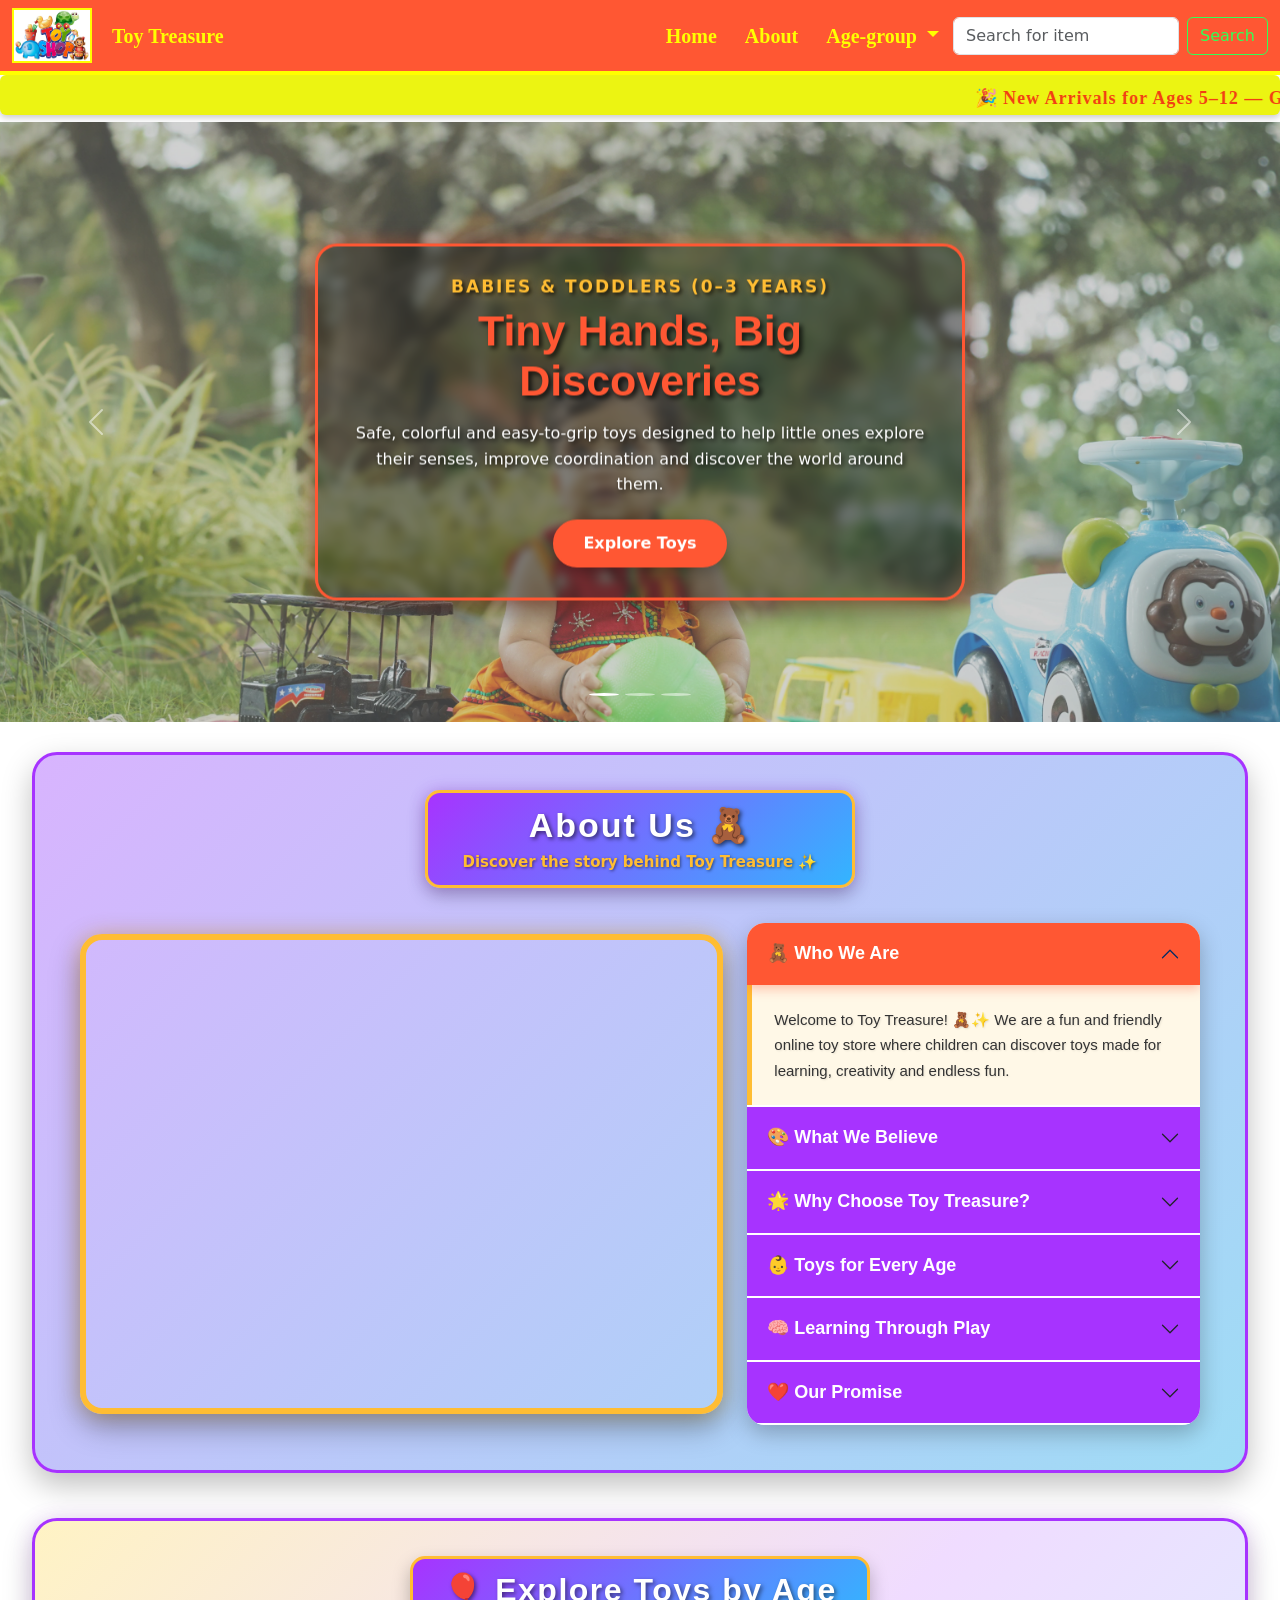
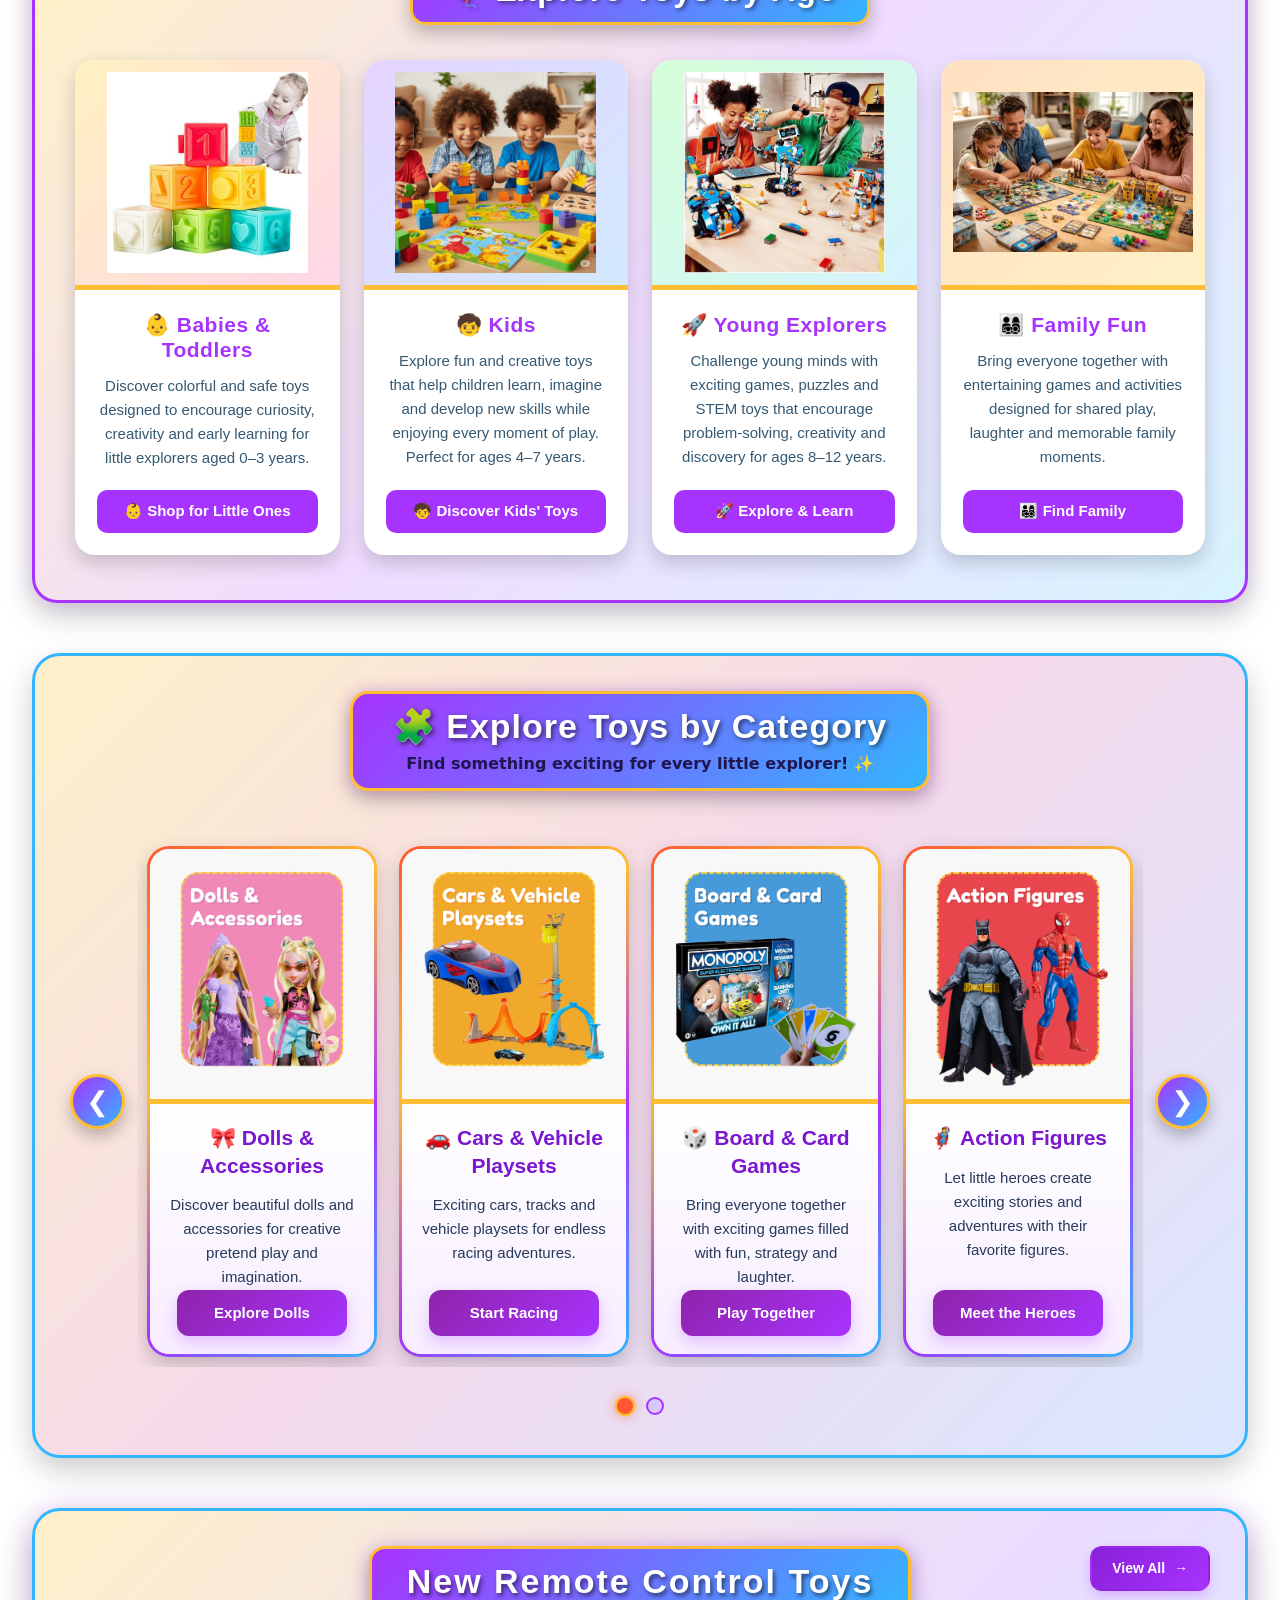
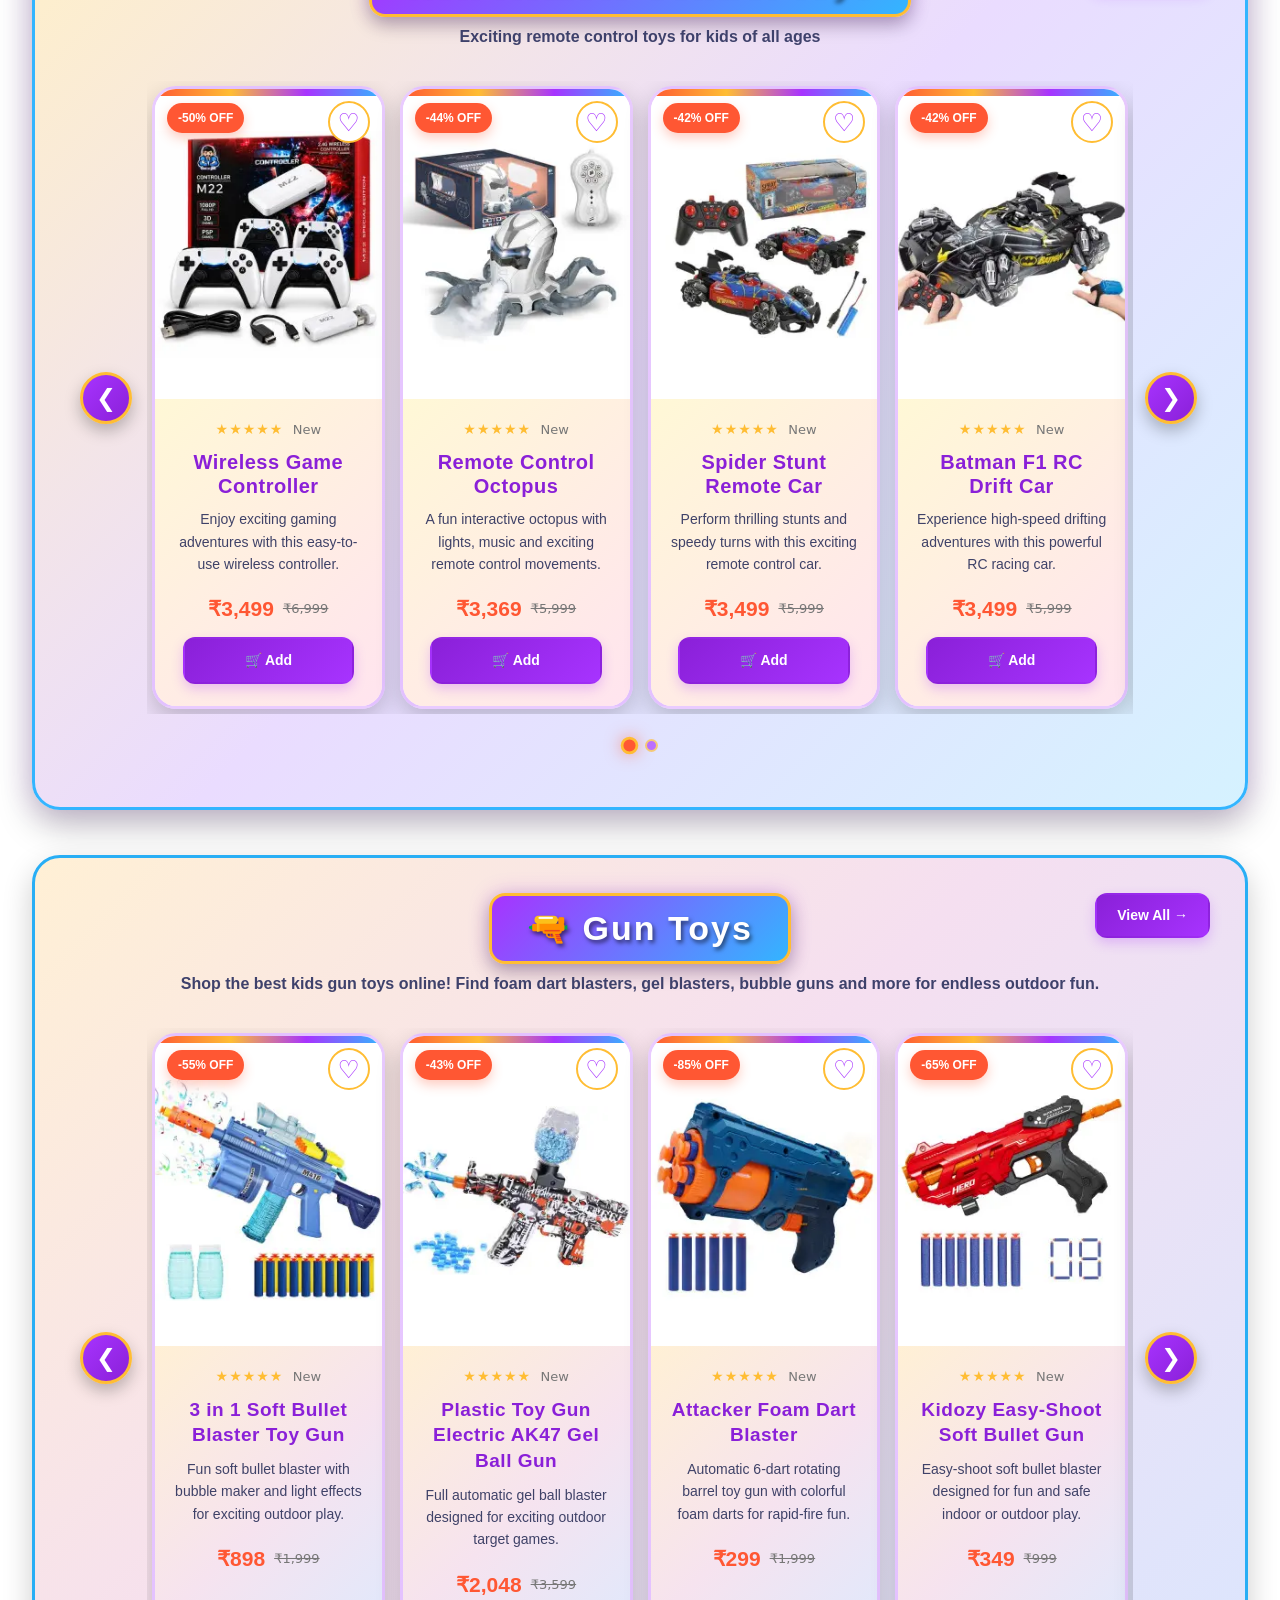
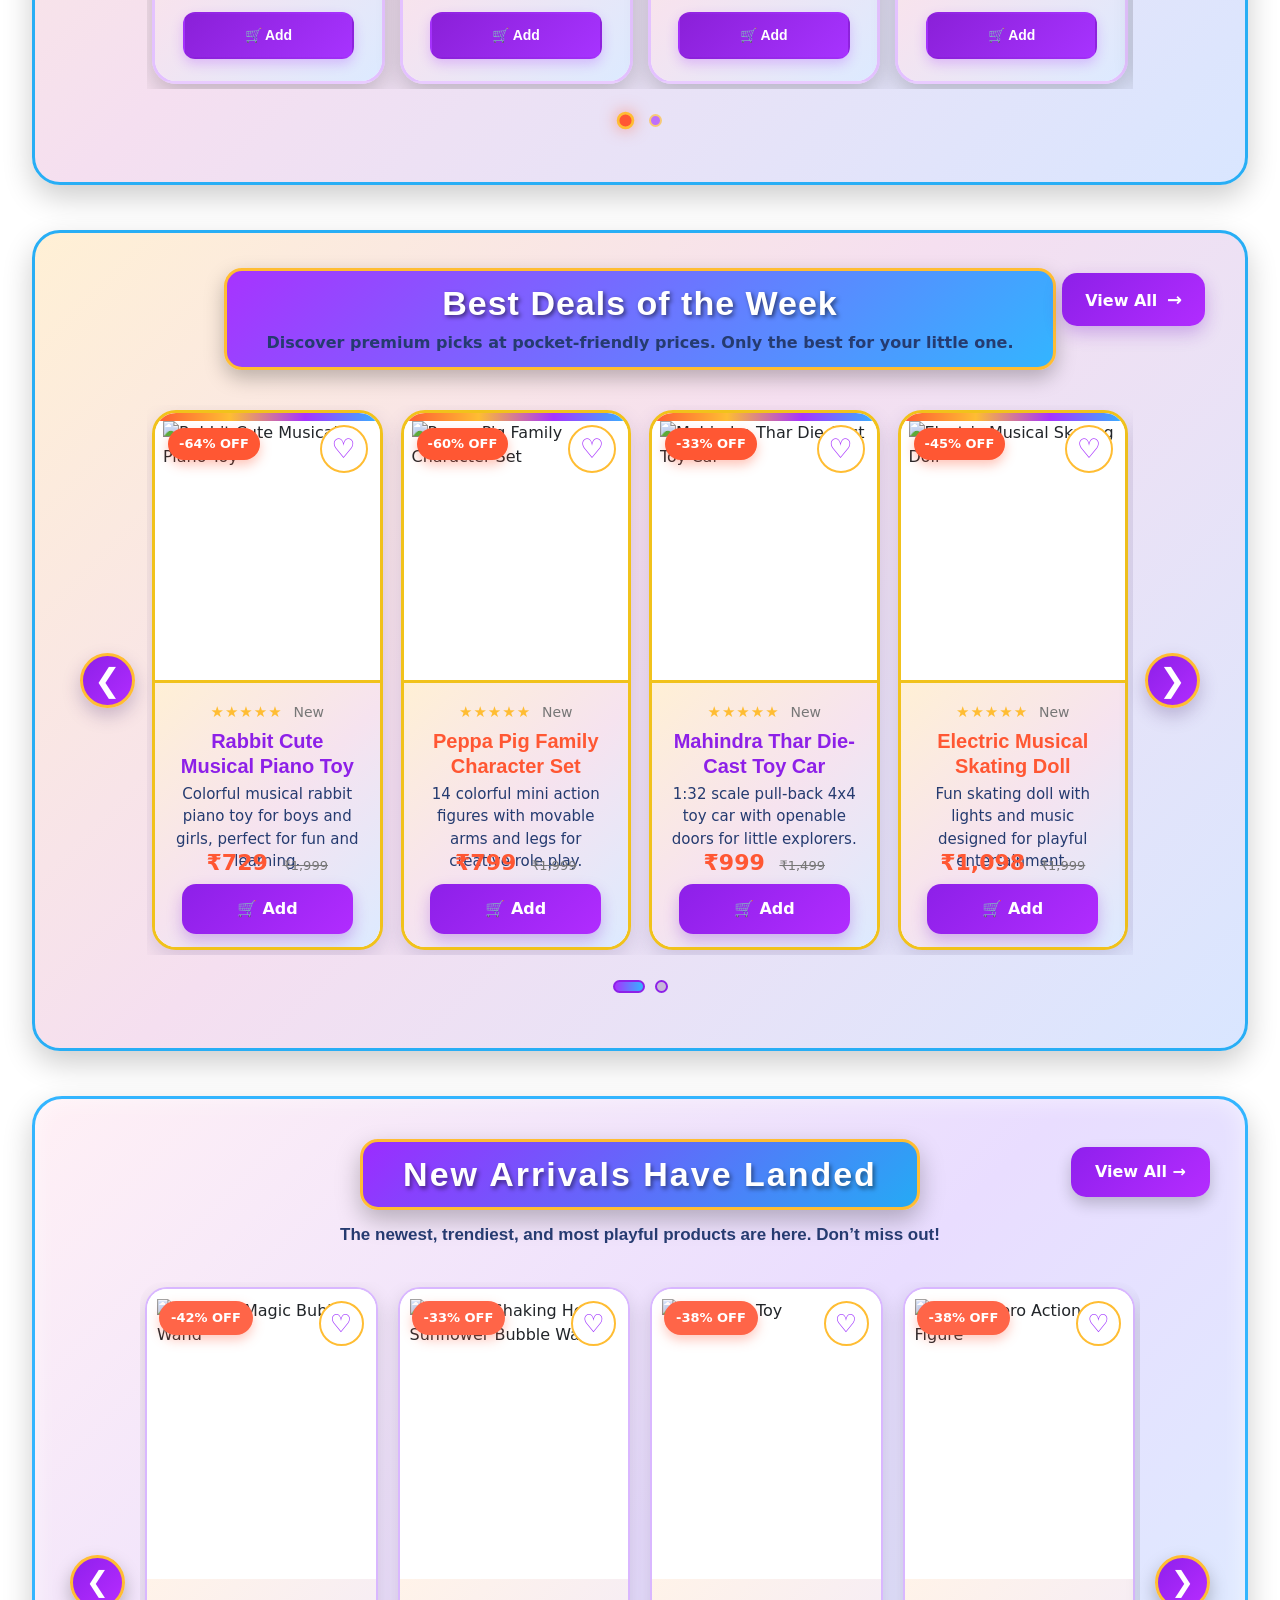
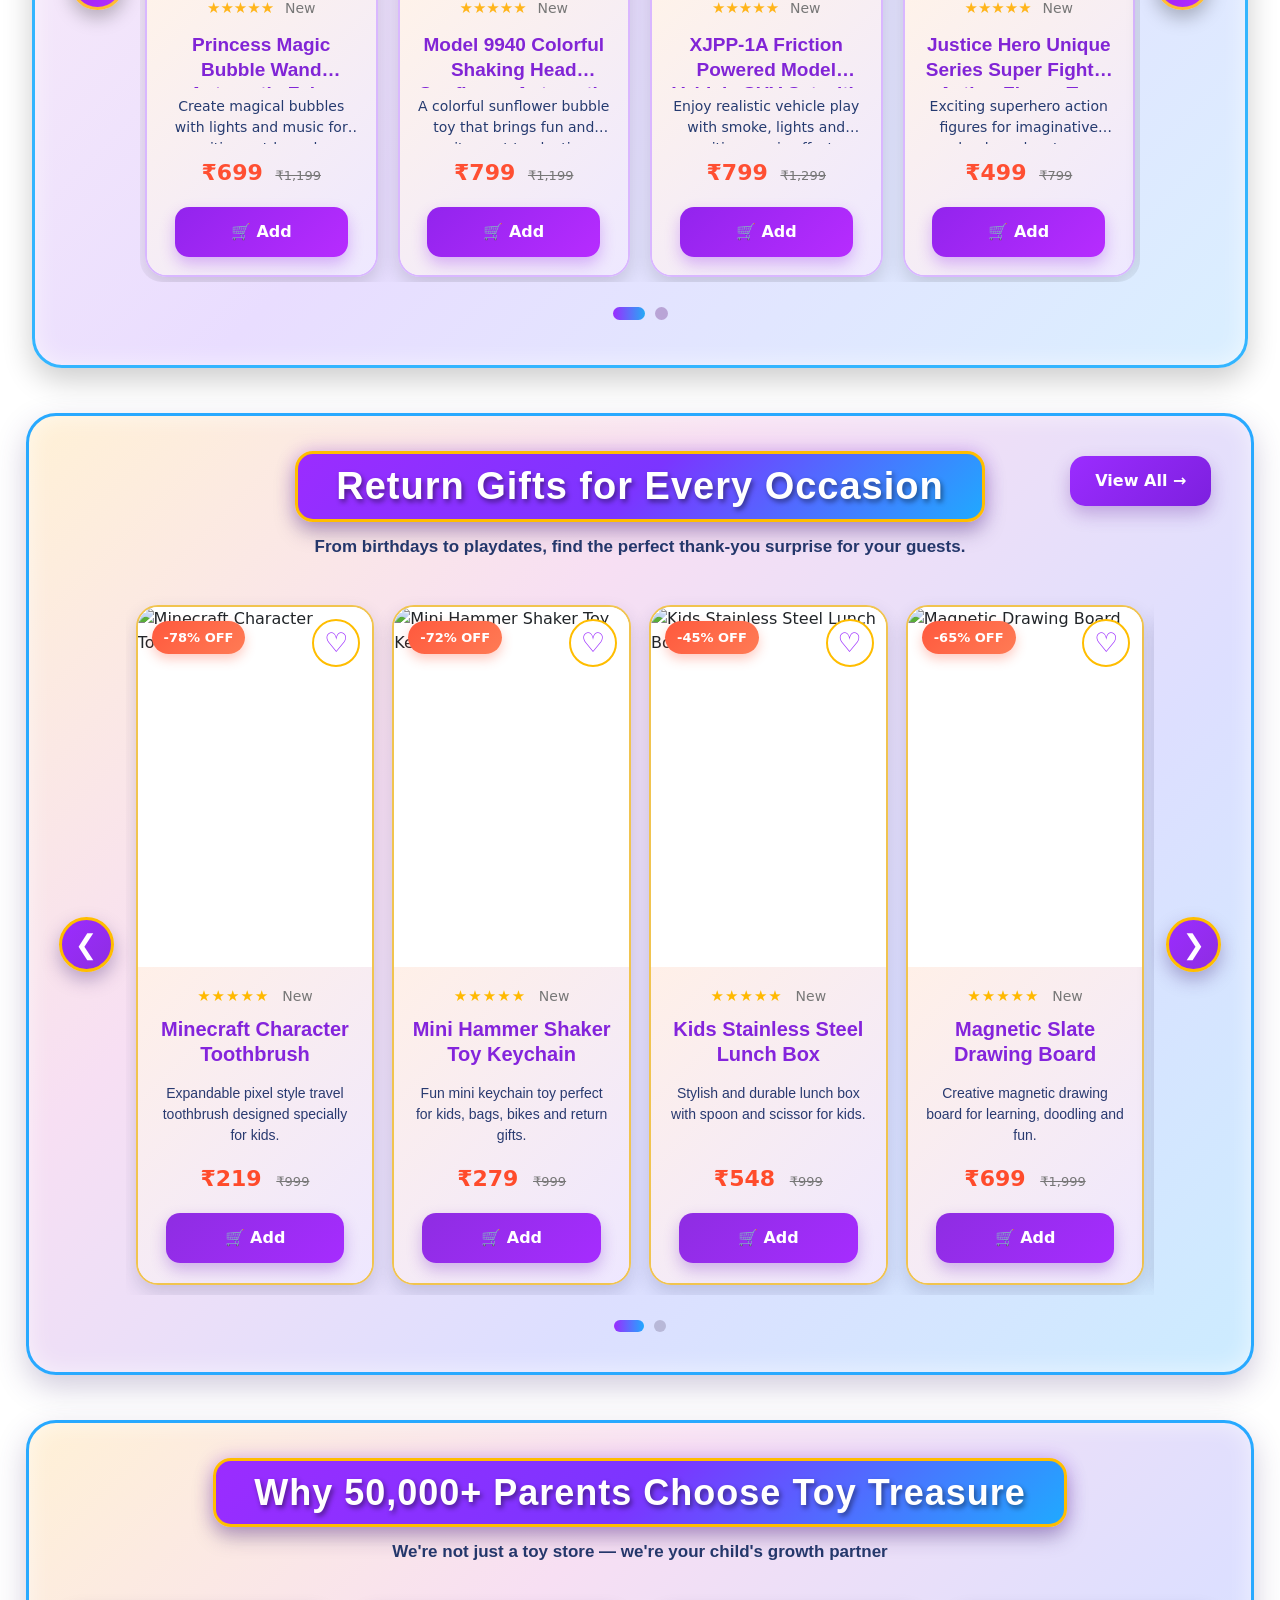
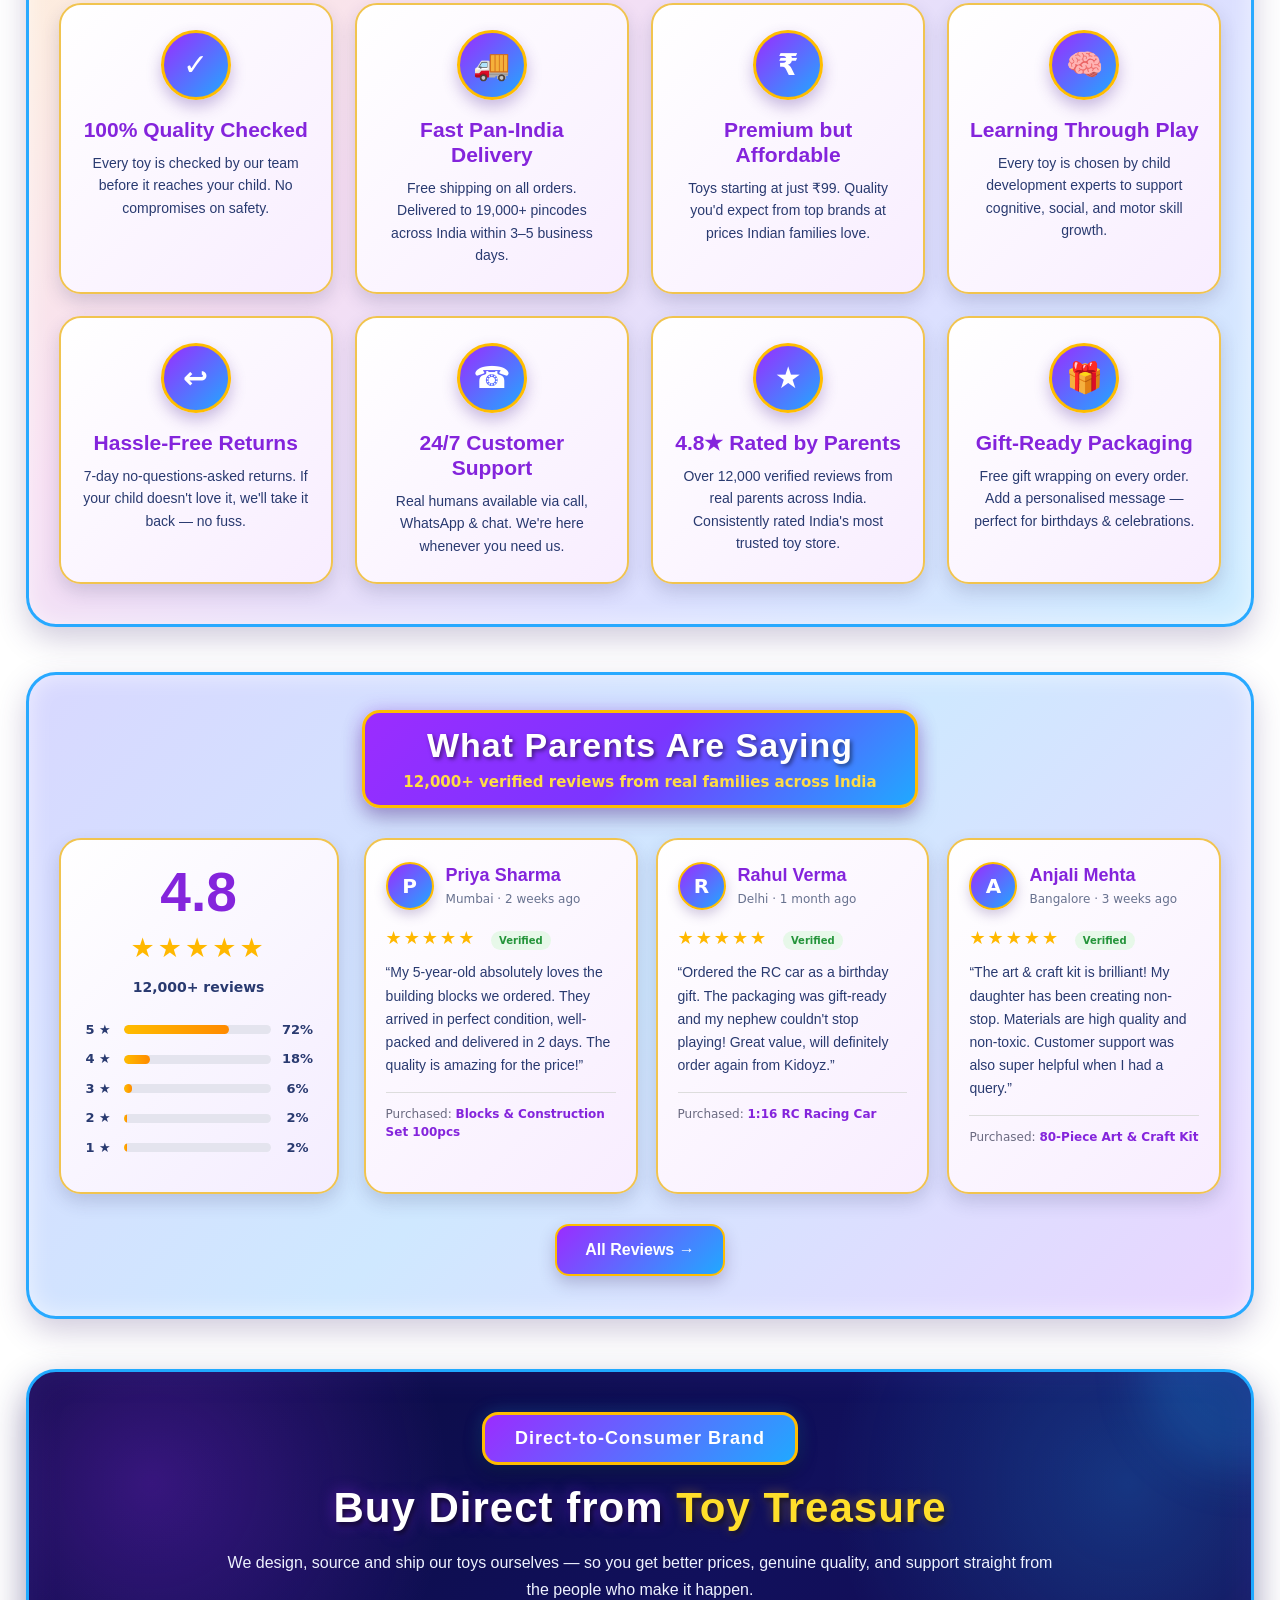
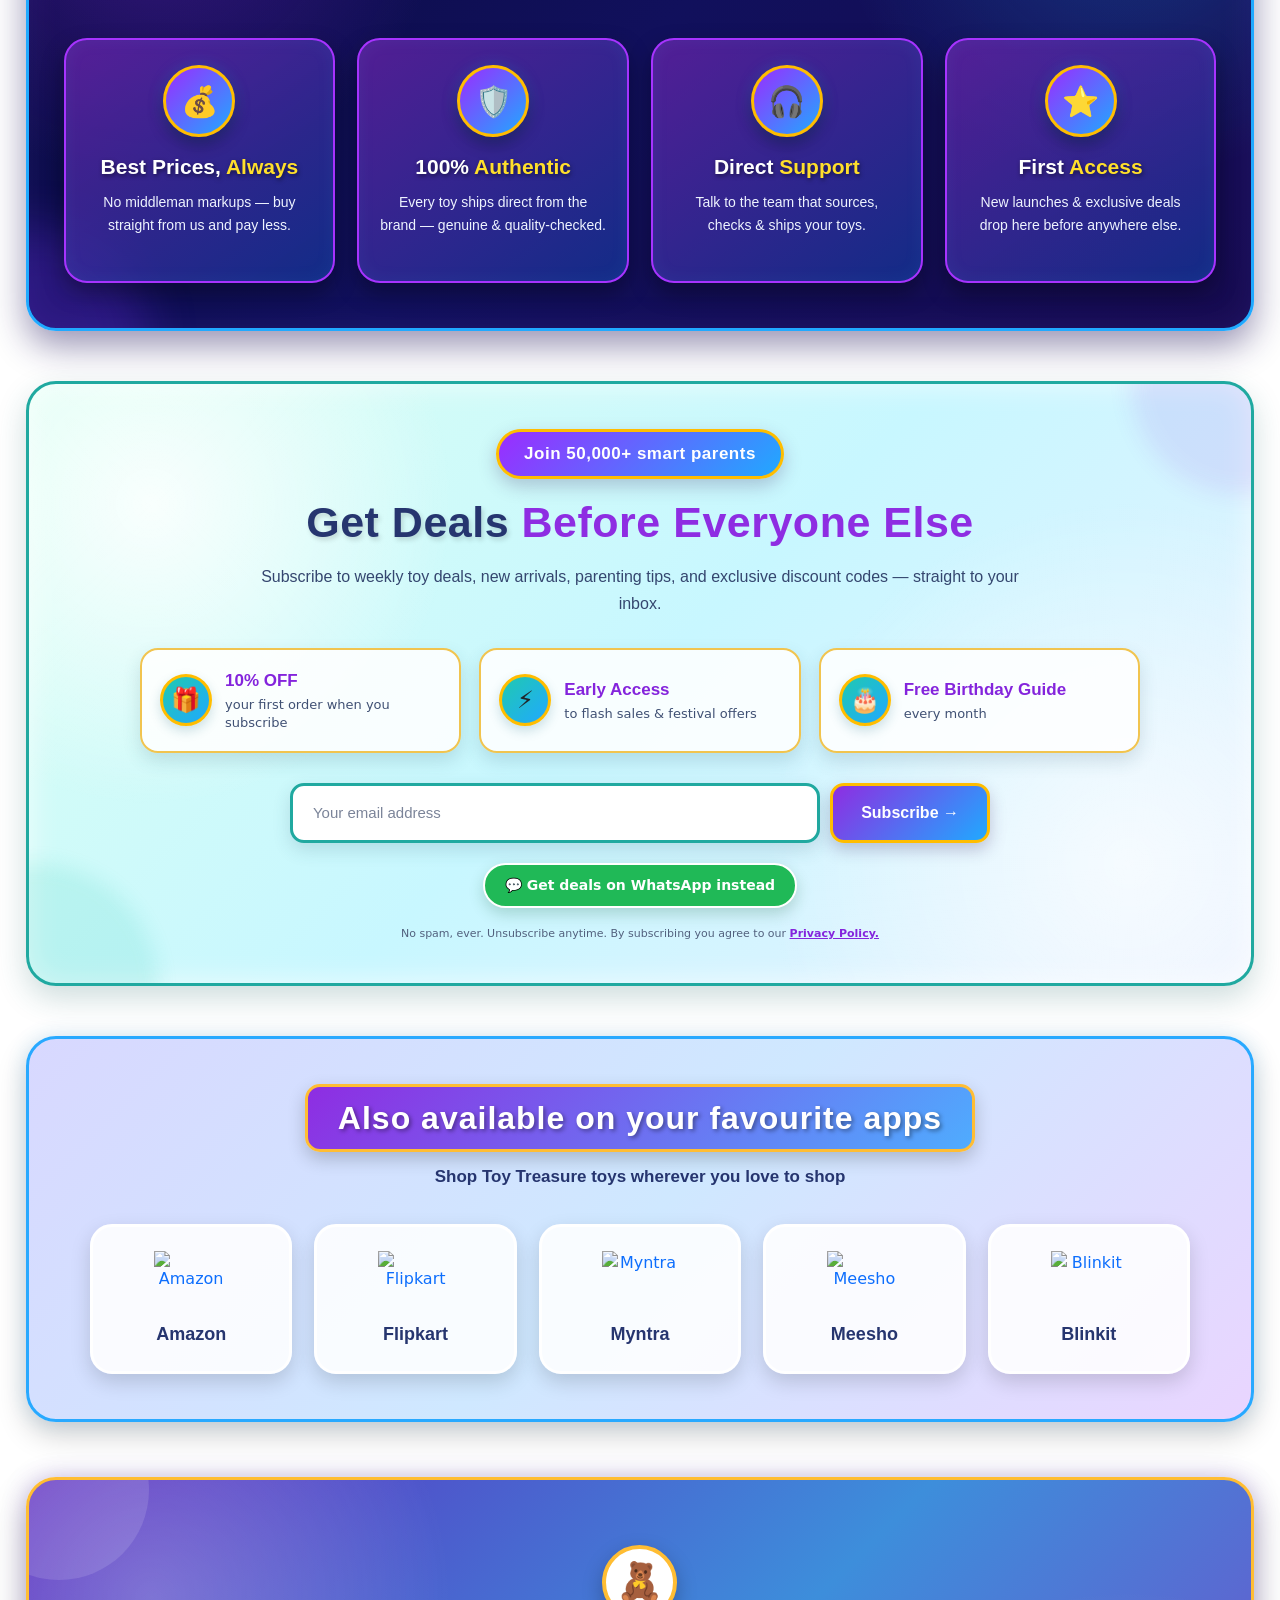
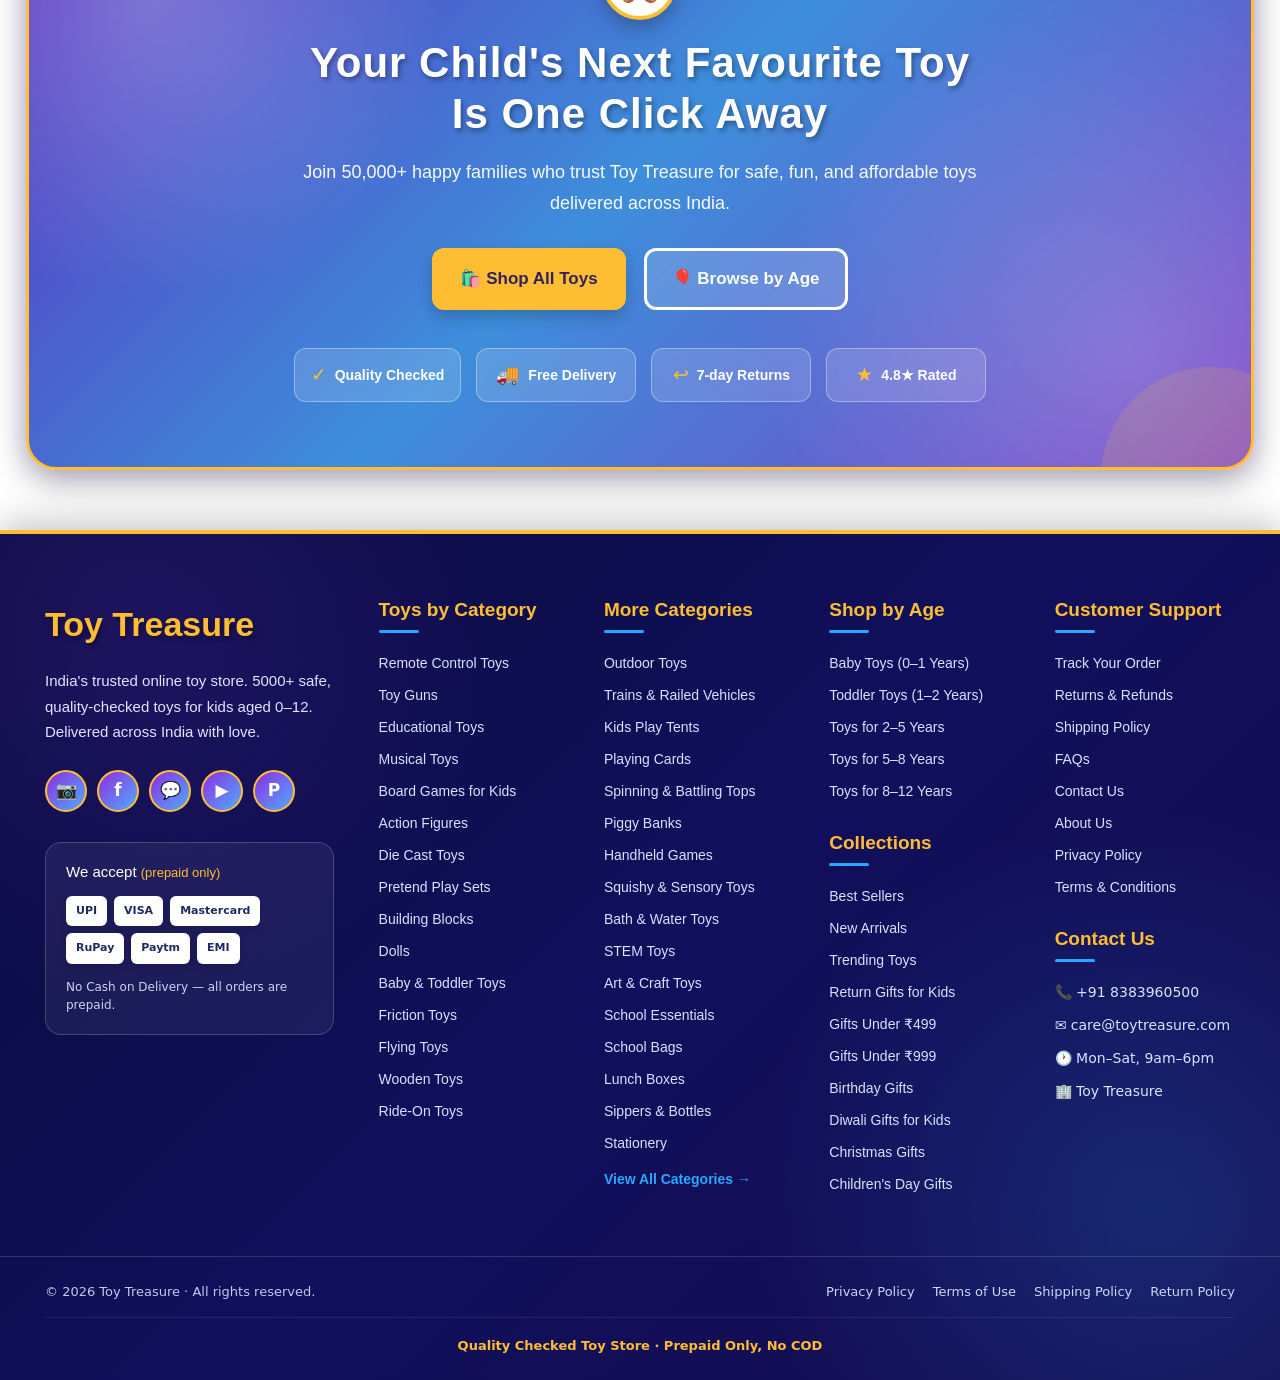
==== commit ca70f9a2: "Improve Visibility" ====
--- a/index.html
+++ b/index.html
@@ -22,7 +22,7 @@
         <!-- Brand -->
         <a id="head" class="navbar-brand" href="#">Toy Treasure</a>
 
-        <!-- Toggler (mobile menu button) -->
+        <!-- Toggler (mobile menu button) ------>
         <button
           class="navbar-toggler"
           type="button"
